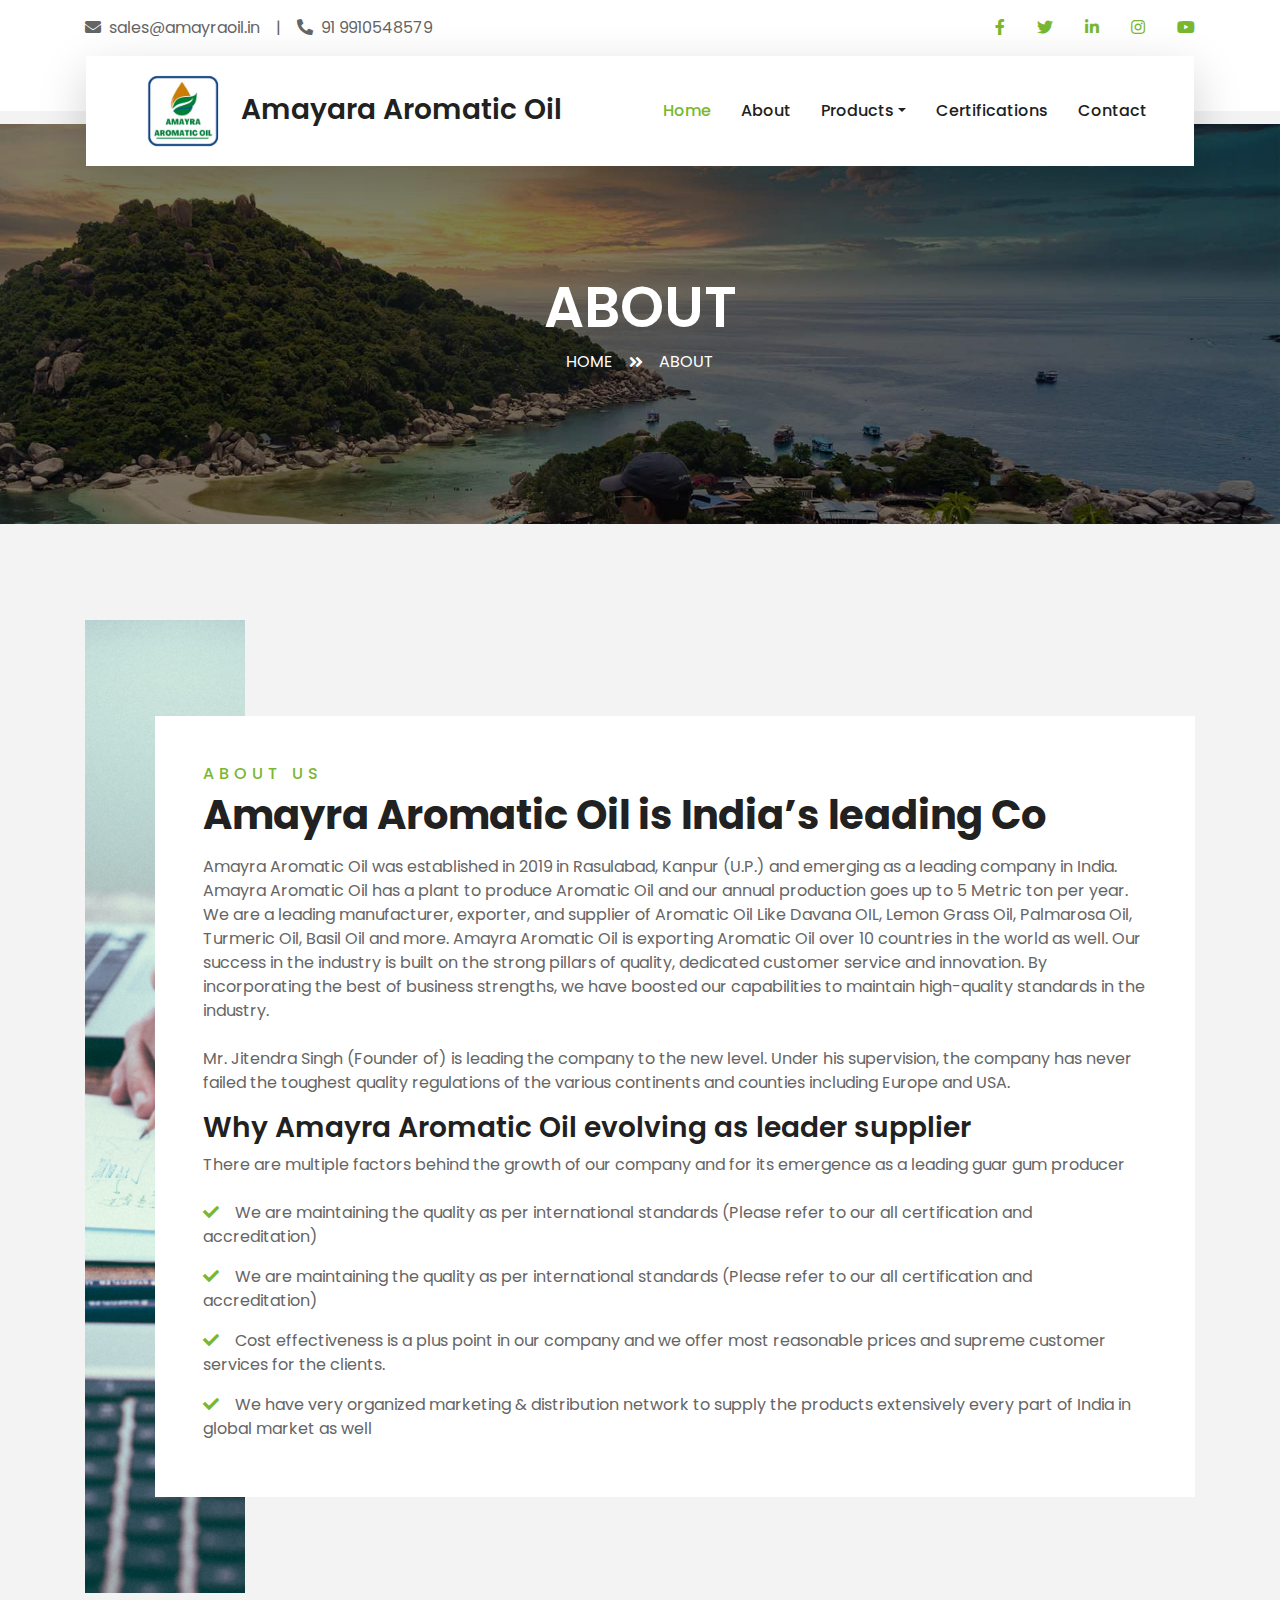
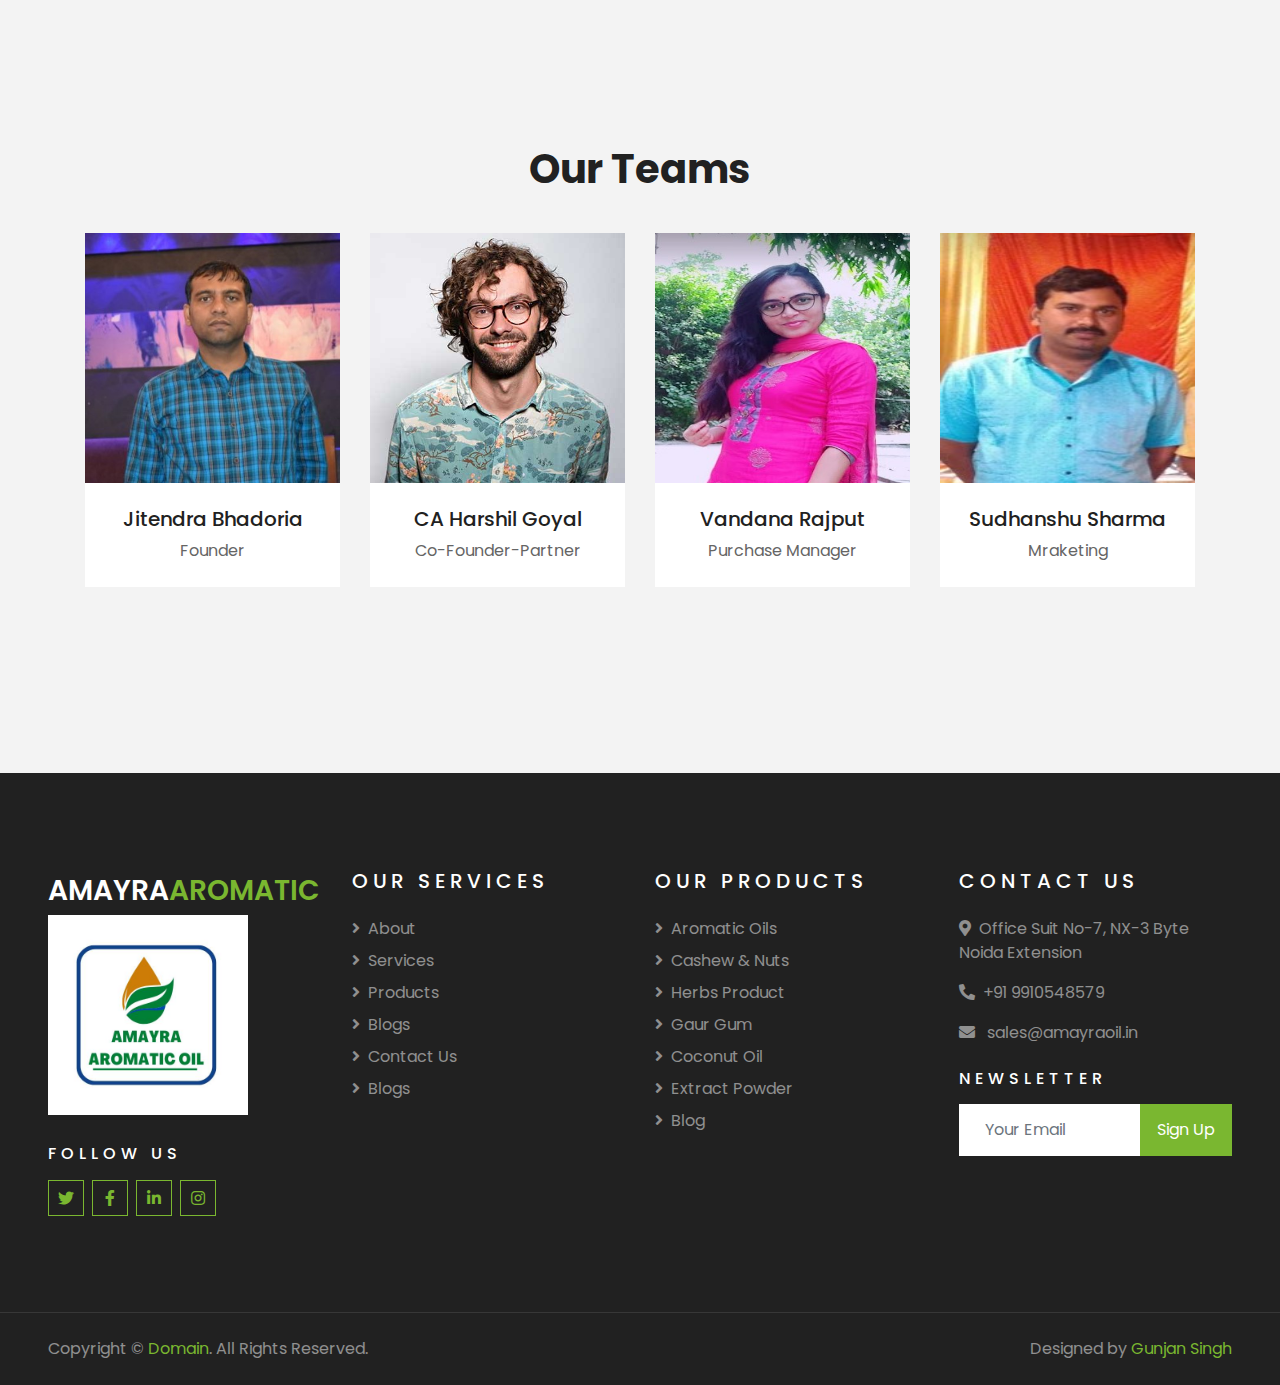
==== about.html @ da30ff49 "changes done" ====
<!DOCTYPE html>
<html lang="en">

<head>
    <meta charset="utf-8">
    <title>Welcome To Amayra Aromatics</title>
    <meta content="width=device-width, initial-scale=1.0" name="viewport">
    <meta content="Free HTML Templates" name="keywords">
    <meta content="Free HTML Templates" name="description">

    <!-- Favicon -->
    <link href="img/favicon.ico" rel="icon">

    <!-- Google Web Fonts -->
    <link rel="preconnect" href="https://fonts.gstatic.com">
    <link href="https://fonts.googleapis.com/css2?family=Poppins:wght@400;500;600;700&display=swap" rel="stylesheet"> 

    <!-- Font Awesome -->
    <link href="https://cdnjs.cloudflare.com/ajax/libs/font-awesome/5.10.0/css/all.min.css" rel="stylesheet">

    <!-- Libraries Stylesheet -->
    <link href="lib/owlcarousel/assets/owl.carousel.min.css" rel="stylesheet">
    <link href="lib/tempusdominus/css/tempusdominus-bootstrap-4.min.css" rel="stylesheet" />

    <!-- Customized Bootstrap Stylesheet -->
    <link href="css/style.css" rel="stylesheet">
</head>

<body>
    <!-- Topbar Start -->
    <div class="container-fluid bg-light pt-3 d-none d-lg-block">
        <div class="container">
            <div class="row">
                <div class="col-lg-6 text-center text-lg-left mb-2 mb-lg-0">
                    <div class="d-inline-flex align-items-center">
                        <p><i class="fa fa-envelope mr-2"></i>sales@amayraoil.in</p>
                        <p class="text-body px-3">|</p>
                        <p><i class="fa fa-phone-alt mr-2"></i>91 9910548579</p>
                    </div>
                </div>
                <div class="col-lg-6 text-center text-lg-right">
                    <div class="d-inline-flex align-items-center">
                        <a class="text-primary px-3" href="">
                            <i class="fab fa-facebook-f"></i>
                        </a>
                        <a class="text-primary px-3" href="">
                            <i class="fab fa-twitter"></i>
                        </a>
                        <a class="text-primary px-3" href="">
                            <i class="fab fa-linkedin-in"></i>
                        </a>
                        <a class="text-primary px-3" href="">
                            <i class="fab fa-instagram"></i>
                        </a>
                        <a class="text-primary pl-3" href="">
                            <i class="fab fa-youtube"></i>
                        </a>
                    </div>
                </div>
            </div>
        </div>
    </div>
    <!-- Topbar End -->


    <!-- Navbar Start -->
    <div class="container-fluid position-relative nav-bar p-0">
        <div class="container-lg position-relative p-0 px-lg-3" style="z-index: 9;">
            <nav class="navbar navbar-expand-lg bg-light navbar-light shadow-lg py-3 py-lg-0 pl-3 pl-lg-5">
                
                <a href="" class="navbar-brand">
                    <h3 class="m-0 text-primary"><span class="text-dark"><img src="img/logo.jpeg" alt="" width="100px" height="100px"> Amayara Aromatic Oil</h3>
                </a>
                <button type="button" class="navbar-toggler" data-toggle="collapse" data-target="#navbarCollapse">
                    <span class="navbar-toggler-icon"></span>
                </button>
                <div class="collapse navbar-collapse justify-content-between px-3" id="navbarCollapse">
                    <div class="navbar-nav ml-auto py-0">
                        <a href="index.html" class="nav-item nav-link active">Home</a>
                        <a href="about.html" class="nav-item nav-link">About</a>
                        
                             <div class="nav-item dropdown">
                            <a href="#" class="nav-link dropdown-toggle" data-toggle="dropdown">Products</a>
                            <div class="dropdown-menu border-0 rounded-0 m-0">
                                <a href="aromatic.html" class="dropdown-item">Aromatic Oils</a>
                                <a href="cashew.html" class="dropdown-item">Cashew </a>
                                <a href="#" class="dropdown-item">Extract Powder</a>
                               
                               
                            </div>
                        </div>
                        <a href="certification.html" class="nav-item nav-link">Certifications</a>
                        <a href="contact.html" class="nav-item nav-link">Contact</a>
                    </div>
                </div>
            </nav>
        </div>
    </div>
    <!-- Navbar End -->

    <!-- Header Start -->
    <div class="container-fluid page-header">
        <div class="container">
            <div class="d-flex flex-column align-items-center justify-content-center" style="min-height: 400px">
                <h3 class="display-4 text-white text-uppercase">About</h3>
                <div class="d-inline-flex text-white">
                    <p class="m-0 text-uppercase"><a class="text-white" href="">Home</a></p>
                    <i class="fa fa-angle-double-right pt-1 px-3"></i>
                    <p class="m-0 text-uppercase">About</p>
                </div>
            </div>
        </div>
    </div>
    <!-- Header End -->

    <!-- About Start -->
    <div class="container-fluid py-5">
        <div class="container pt-5">
            <div class="row">
                <div class="col-lg-2" style="min-height: 500px;">
                    <div class="position-relative h-100">
                        <img class="position-absolute w-100 h-100" src="img/about.jpg" style="object-fit: cover;">
                    </div>
                </div>
                <div class="col-lg-10 pt-5 pb-lg-5">
                    <div class="about-text bg-white p-4 p-lg-5 my-lg-5">
                        <h6 class="text-primary text-uppercase" style="letter-spacing: 5px;">About Us</h6>
                        <h1 class="mb-3">Amayra Aromatic Oil is India’s leading Co</h1>
                        <p>Amayra Aromatic Oil was established in 2019 in Rasulabad, Kanpur (U.P.) and emerging as a leading 
                            company in India. Amayra Aromatic Oil has a plant to produce Aromatic Oil and our annual 
                            production goes up to 5 Metric ton per year. We are a leading manufacturer, exporter, and supplier of 
                            Aromatic Oil Like Davana OIL, Lemon Grass Oil, Palmarosa Oil, Turmeric Oil, Basil Oil and more. 
                            Amayra Aromatic Oil is exporting Aromatic Oil over 10 countries in the world as well. Our success in 
                            the industry is built on the strong pillars of quality, dedicated customer service and innovation. By 
                            incorporating the best of business strengths, we have boosted our capabilities to maintain high-quality 
                            standards in the industry.<br><br>
                            Mr. Jitendra Singh (Founder of) is leading the company to the new level. Under his supervision, the 
                            company has never failed the toughest quality regulations of the various continents and counties 
                            including Europe and USA.</p>
                        
                           <h3> Why Amayra Aromatic Oil evolving as leader supplier</h3>
                          <p> There are multiple factors behind the growth of our company and for its emergence as a leading guar gum producer </p>
                           <ul class="list-inline text-black m-0">
                            <li class="py-2"><i class="fa fa-check text-primary mr-3"></i>We are maintaining the quality as per international standards (Please refer to our all 
                                certification and accreditation)</li>
                            <li class="py-2"><i class="fa fa-check text-primary mr-3"></i>We are maintaining the quality as per international standards (Please refer to our all 
                                certification and accreditation)</li>
                            <li class="py-2"><i class="fa fa-check text-primary mr-3"></i>Cost effectiveness is a plus point in our company and we offer most reasonable prices 
                                and supreme customer services for the clients. </li>
                                <li class="py-2"><i class="fa fa-check text-primary mr-3"></i>We have very organized marketing & distribution network to supply the products 
                                    extensively every part of India in global market as well
                                     </li>
                        </ul>
                    </div>
                </div>
            </div>
        </div>
    </div>
    <!-- About End -->
    <!-- Team Start -->
    <div class="container-fluid py-5">
        <div class="container pt-5 pb-3">
            <div class="text-center mb-3 pb-3">
                <h6 class="text-primary text-uppercase" style="letter-spacing: 5px;"></h6>
                <h1>Our Teams</h1>
            </div>
            <div class="row">
                <div class="col-lg-3 col-md-4 col-sm-6 pb-2">
                    <div class="team-item bg-white mb-4">
                        <div class="team-img position-relative overflow-hidden">
                            <img class="img-emp w-100" src="img/jitu.jpg" alt="">
                            <div class="team-social">
                                <a class="btn btn-outline-primary btn-square" href=""><i class="fab fa-twitter"></i></a>
                                <a class="btn btn-outline-primary btn-square" href=""><i class="fab fa-facebook-f"></i></a>
                                <a class="btn btn-outline-primary btn-square" href=""><i class="fab fa-instagram"></i></a>
                                <a class="btn btn-outline-primary btn-square" href=""><i class="fab fa-linkedin-in"></i></a>
                            </div>
                        </div>
                        <div class="text-center py-4">
                            <h5 class="text-truncate">Jitendra Bhadoria</h5>
                            <p class="m-0">Founder</p>
                        </div>
                    </div>
                </div>
                <div class="col-lg-3 col-md-4 col-sm-6 pb-2">
                    <div class="team-item bg-white mb-4">
                        <div class="team-img position-relative overflow-hidden">
                            <img class="img-emp w-100" src="img/team-2.jpg" alt="">
                            <div class="team-social">
                                <a class="btn btn-outline-primary btn-square" href=""><i class="fab fa-twitter"></i></a>
                                <a class="btn btn-outline-primary btn-square" href=""><i class="fab fa-facebook-f"></i></a>
                                <a class="btn btn-outline-primary btn-square" href=""><i class="fab fa-instagram"></i></a>
                                <a class="btn btn-outline-primary btn-square" href=""><i class="fab fa-linkedin-in"></i></a>
                            </div>
                        </div>
                        <div class="text-center py-4">
                            <h5 class="text-truncate">CA Harshil Goyal</h5>
                            <p class="m-0">Co-Founder-Partner</p>
                        </div>
                    </div>
                </div>
                <div class="col-lg-3 col-md-4 col-sm-6 pb-2">
                    <div class="team-item bg-white mb-4">
                        <div class="team-img position-relative overflow-hidden">
                            <img class="img-emp w-100" src="img/vandana.jpg" alt="">
                            <div class="team-social">
                                <a class="btn btn-outline-primary btn-square" href=""><i class="fab fa-twitter"></i></a>
                                <a class="btn btn-outline-primary btn-square" href=""><i class="fab fa-facebook-f"></i></a>
                                <a class="btn btn-outline-primary btn-square" href=""><i class="fab fa-instagram"></i></a>
                                <a class="btn btn-outline-primary btn-square" href=""><i class="fab fa-linkedin-in"></i></a>
                            </div>
                        </div>
                        <div class="text-center py-4">
                            <h5 class="text-truncate">Vandana Rajput</h5>
                            <p class="m-0">Purchase Manager</p>
                        </div>
                    </div>
                </div>
                <div class="col-lg-3 col-md-4 col-sm-6 pb-2">
                    <div class="team-item bg-white mb-4">
                        <div class="team-img position-relative overflow-hidden">
                            <img class="img-emp w-100" src="img/shudhshu.jpg" alt="">
                            <div class="team-social">
                                <a class="btn btn-outline-primary btn-square" href=""><i class="fab fa-twitter"></i></a>
                                <a class="btn btn-outline-primary btn-square" href=""><i class="fab fa-facebook-f"></i></a>
                                <a class="btn btn-outline-primary btn-square" href=""><i class="fab fa-instagram"></i></a>
                                <a class="btn btn-outline-primary btn-square" href=""><i class="fab fa-linkedin-in"></i></a>
                            </div>
                        </div>
                        <div class="text-center py-4">
                            <h5 class="text-truncate">Sudhanshu Sharma</h5>
                            <p class="m-0">Mraketing</p>
                        </div>
                    </div>
                </div>
            </div>
        </div>
    </div>
    <!-- Team End -->



    <!-- Footer Start -->
    <div class="container-fluid bg-dark text-white-50 py-5 px-sm-3 px-lg-5" style="margin-top: 90px;">
        <div class="row pt-5">
            <div class="col-lg-3 col-md-6 mb-5">
                <a href="" class="navbar-brand">
                    <h3 class="text-primary"><span class="text-white">AMAYRA</span>AROMATIC</h3>
                    <span class="text-dark"><img src="img/logo.jpeg" alt="" width="200px" height="200px">
                </a>
                
                <h6 class="text-white text-uppercase mt-4 mb-3" style="letter-spacing: 5px;">Follow Us</h6>
                <div class="d-flex justify-content-start">
                    <a class="btn btn-outline-primary btn-square mr-2" href="#"><i class="fab fa-twitter"></i></a>
                    <a class="btn btn-outline-primary btn-square mr-2" href="#"><i class="fab fa-facebook-f"></i></a>
                    <a class="btn btn-outline-primary btn-square mr-2" href="#"><i class="fab fa-linkedin-in"></i></a>
                    <a class="btn btn-outline-primary btn-square" href="#"><i class="fab fa-instagram"></i></a>
                </div>
            </div>
            <div class="col-lg-3 col-md-6 mb-5">
                <h5 class="text-white text-uppercase mb-4" style="letter-spacing: 5px;">Our Services</h5>
                <div class="d-flex flex-column justify-content-start">
                    <a class="text-white-50 mb-2" href="#"><i class="fa fa-angle-right mr-2"></i>About</a>
                    <a class="text-white-50 mb-2" href="#"><i class="fa fa-angle-right mr-2"></i>Services</a>
                    <a class="text-white-50 mb-2" href="#"><i class="fa fa-angle-right mr-2"></i>Products</a>
                    <a class="text-white-50 mb-2" href="#"><i class="fa fa-angle-right mr-2"></i>Blogs</a>
                    <a class="text-white-50 mb-2" href="#"><i class="fa fa-angle-right mr-2"></i>Contact Us</a>
                    <a class="text-white-50" href="#"><i class="fa fa-angle-right mr-2"></i>Blogs</a>
                </div>
            </div>
            <div class="col-lg-3 col-md-6 mb-5">
                <h5 class="text-white text-uppercase mb-4" style="letter-spacing: 5px;">Our Products</h5>
                <div class="d-flex flex-column justify-content-start">
                    <a class="text-white-50 mb-2" href="#"><i class="fa fa-angle-right mr-2"></i>Aromatic Oils</a>
                    <a class="text-white-50 mb-2" href="#"><i class="fa fa-angle-right mr-2"></i>Cashew & Nuts</a>
                    <a class="text-white-50 mb-2" href="#"><i class="fa fa-angle-right mr-2"></i>Herbs Product</a>
                    <a class="text-white-50 mb-2" href="#"><i class="fa fa-angle-right mr-2"></i>Gaur Gum</a>
                    <a class="text-white-50 mb-2" href="#"><i class="fa fa-angle-right mr-2"></i>Coconut Oil</a>
                    <a class="text-white-50 mb-2" href="#"><i class="fa fa-angle-right mr-2"></i>Extract Powder</a>
                    <a class="text-white-50" href="#"><i class="fa fa-angle-right mr-2"></i>Blog</a>
                </div>
            </div>
            <div class="col-lg-3 col-md-6 mb-5">
                <h5 class="text-white text-uppercase mb-4" style="letter-spacing: 5px;">Contact Us</h5>
                <p><i class="fa fa-map-marker-alt mr-2"></i>Office Suit No-7, NX-3 Byte Noida Extension</p>
                <p><i class="fa fa-phone-alt mr-2"></i>+91 9910548579</p>
                <p><i class="fa fa-envelope mr-2"></i> sales@amayraoil.in</p>
                <h6 class="text-white text-uppercase mt-4 mb-3" style="letter-spacing: 5px;">Newsletter</h6>
                <div class="w-100">
                    <div class="input-group">
                        <input type="text" class="form-control border-light" style="padding: 25px;" placeholder="Your Email">
                        <div class="input-group-append">
                            <button class="btn btn-primary px-3">Sign Up</button>
                        </div>
                    </div>
                </div>
            </div>
        </div>
    </div>
    <div class="container-fluid bg-dark text-white border-top py-4 px-sm-3 px-md-5" style="border-color: rgba(256, 256, 256, .1) !important;">
        <div class="row">
            <div class="col-lg-6 text-center text-md-left mb-3 mb-md-0">
                <p class="m-0 text-white-50">Copyright &copy; <a href="#">Domain</a>. All Rights Reserved.</a>
                </p>
            </div>
            <div class="col-lg-6 text-center text-md-right">
                <p class="m-0 text-white-50">Designed by <a href="#">Gunjan Singh</a>
                </p>
            </div>
        </div>
    </div>
    <!-- Footer End -->


    <!-- Back to Top -->
    <a href="#" class="btn btn-lg btn-primary btn-lg-square back-to-top"><i class="fa fa-angle-double-up"></i></a>


    <!-- JavaScript Libraries -->
    <script src="https://code.jquery.com/jquery-3.4.1.min.js"></script>
    <script src="https://stackpath.bootstrapcdn.com/bootstrap/4.4.1/js/bootstrap.bundle.min.js"></script>
    <script src="lib/easing/easing.min.js"></script>
    <script src="lib/owlcarousel/owl.carousel.min.js"></script>
    <script src="lib/tempusdominus/js/moment.min.js"></script>
    <script src="lib/tempusdominus/js/moment-timezone.min.js"></script>
    <script src="lib/tempusdominus/js/tempusdominus-bootstrap-4.min.js"></script>

    <!-- Contact Javascript File -->
    <script src="mail/jqBootstrapValidation.min.js"></script>
    <script src="mail/contact.js"></script>

    <!-- Template Javascript -->
    <script src="js/main.js"></script>
</body>

</html>
---- css/style.css ----
/******* Bootstrap Theming ********/
/*!
 * Bootstrap v4.5.3 (https://getbootstrap.com/)
 * Copyright 2011-2020 The Bootstrap Authors
 * Copyright 2011-2020 Twitter, Inc.
 * Licensed under MIT (https://github.com/twbs/bootstrap/blob/main/LICENSE)
 */
:root {
  --blue: #007bff;
  --indigo: #6610f2;
  --purple: #6f42c1;
  --pink: #e83e8c;
  --red: #dc3545;
  --orange: #fd7e14;
  --yellow: #ffc107;
  --green: #28a745;
  --teal: #20c997;
  --cyan: #17a2b8;
  --white: #fff;
  --gray: #6c757d;
  --gray-dark: #343a40;
  --primary: #7AB730;
  --secondary: #f4faec;
  --success: #28a745;
  --info: #17a2b8;
  --warning: #ffc107;
  --danger: #dc3545;
  --light: #FFFFFF;
  --dark: #212121;
  --breakpoint-xs: 0;
  --breakpoint-sm: 576px;
  --breakpoint-md: 768px;
  --breakpoint-lg: 992px;
  --breakpoint-xl: 1200px;
  --font-family-sans-serif: "Poppins", sans-serif;
  --font-family-monospace: SFMono-Regular, Menlo, Monaco, Consolas, "Liberation Mono", "Courier New", monospace;
}

*,
*::before,
*::after {
  box-sizing: border-box;
}

html {
  font-family: sans-serif;
  line-height: 1.15;
  -webkit-text-size-adjust: 100%;
  -webkit-tap-highlight-color: rgba(0, 0, 0, 0);
}

article, aside, figcaption, figure, footer, header, hgroup, main, nav, section {
  display: block;
}

body {
  margin: 0;
  font-family: "Poppins", sans-serif;
  font-size: 1rem;
  font-weight: 400;
  line-height: 1.5;
  color: #656565;
  text-align: left;
  background-color: #F3F3F3;
}

[tabindex="-1"]:focus:not(:focus-visible) {
  outline: 0 !important;
}

hr {
  box-sizing: content-box;
  height: 0;
  overflow: visible;
}

h1, h2, h3, h4, h5, h6 {
  margin-top: 0;
  margin-bottom: 0.5rem;
}

p {
  margin-top: 0;
  margin-bottom: 1rem;
}

abbr[title],
abbr[data-original-title] {
  text-decoration: underline;
  text-decoration: underline dotted;
  cursor: help;
  border-bottom: 0;
  text-decoration-skip-ink: none;
}

address {
  margin-bottom: 1rem;
  font-style: normal;
  line-height: inherit;
}

ol,
ul,
dl {
  margin-top: 0;
  margin-bottom: 1rem;
}

ol ol,
ul ul,
ol ul,
ul ol {
  margin-bottom: 0;
}

dt {
  font-weight: 700;
}

dd {
  margin-bottom: .5rem;
  margin-left: 0;
}

blockquote {
  margin: 0 0 1rem;
}

b,
strong {
  font-weight: bolder;
}

small {
  font-size: 80%;
}

sub,
sup {
  position: relative;
  font-size: 75%;
  line-height: 0;
  vertical-align: baseline;
}

sub {
  bottom: -.25em;
}

sup {
  top: -.5em;
}

a {
  color: #7AB730;
  text-decoration: none;
  background-color: transparent;
}

a:hover {
  color: #527a20;
  text-decoration: underline;
}

a:not([href]):not([class]) {
  color: inherit;
  text-decoration: none;
}

a:not([href]):not([class]):hover {
  color: inherit;
  text-decoration: none;
}

pre,
code,
kbd,
samp {
  font-family: SFMono-Regular, Menlo, Monaco, Consolas, "Liberation Mono", "Courier New", monospace;
  font-size: 1em;
}

pre {
  margin-top: 0;
  margin-bottom: 1rem;
  overflow: auto;
  -ms-overflow-style: scrollbar;
}

figure {
  margin: 0 0 1rem;
}

img {
  vertical-align: middle;
  border-style: none;
}

svg {
  overflow: hidden;
  vertical-align: middle;
}

table {
  border-collapse: collapse;
}

caption {
  padding-top: 0.75rem;
  padding-bottom: 0.75rem;
  color: #6c757d;
  text-align: left;
  caption-side: bottom;
}

th {
  text-align: inherit;
  text-align: -webkit-match-parent;
}

label {
  display: inline-block;
  margin-bottom: 0.5rem;
}

button {
  border-radius: 0;
}

button:focus {
  outline: 1px dotted;
  outline: 5px auto -webkit-focus-ring-color;
}

input,
button,
select,
optgroup,
textarea {
  margin: 0;
  font-family: inherit;
  font-size: inherit;
  line-height: inherit;
}

button,
input {
  overflow: visible;
}

button,
select {
  text-transform: none;
}

[role="button"] {
  cursor: pointer;
}

select {
  word-wrap: normal;
}

button,
[type="button"],
[type="reset"],
[type="submit"] {
  -webkit-appearance: button;
}

button:not(:disabled),
[type="button"]:not(:disabled),
[type="reset"]:not(:disabled),
[type="submit"]:not(:disabled) {
  cursor: pointer;
}

button::-moz-focus-inner,
[type="button"]::-moz-focus-inner,
[type="reset"]::-moz-focus-inner,
[type="submit"]::-moz-focus-inner {
  padding: 0;
  border-style: none;
}

input[type="radio"],
input[type="checkbox"] {
  box-sizing: border-box;
  padding: 0;
}

textarea {
  overflow: auto;
  resize: vertical;
}

fieldset {
  min-width: 0;
  padding: 0;
  margin: 0;
  border: 0;
}

legend {
  display: block;
  width: 100%;
  max-width: 100%;
  padding: 0;
  margin-bottom: .5rem;
  font-size: 1.5rem;
  line-height: inherit;
  color: inherit;
  white-space: normal;
}

@media (max-width: 1200px) {
  legend {
    font-size: calc(1.275rem + 0.3vw) ;
  }
}

progress {
  vertical-align: baseline;
}

[type="number"]::-webkit-inner-spin-button,
[type="number"]::-webkit-outer-spin-button {
  height: auto;
}

[type="search"] {
  outline-offset: -2px;
  -webkit-appearance: none;
}

[type="search"]::-webkit-search-decoration {
  -webkit-appearance: none;
}

::-webkit-file-upload-button {
  font: inherit;
  -webkit-appearance: button;
}

output {
  display: inline-block;
}

summary {
  display: list-item;
  cursor: pointer;
}

template {
  display: none;
}

[hidden] {
  display: none !important;
}

h1, h2, h3, h4, h5, h6,
.h1, .h2, .h3, .h4, .h5, .h6 {
  margin-bottom: 0.5rem;
  font-weight: 500;
  line-height: 1.2;
  color: #212121;
}

h1, .h1 {
  font-size: 2.5rem;
}

@media (max-width: 1200px) {
  h1, .h1 {
    font-size: calc(1.375rem + 1.5vw) ;
  }
}

h2, .h2 {
  font-size: 2rem;
}

@media (max-width: 1200px) {
  h2, .h2 {
    font-size: calc(1.325rem + 0.9vw) ;
  }
}

h3, .h3 {
  font-size: 1.75rem;
}

@media (max-width: 1200px) {
  h3, .h3 {
    font-size: calc(1.3rem + 0.6vw) ;
  }
}

h4, .h4 {
  font-size: 1.5rem;
}

@media (max-width: 1200px) {
  h4, .h4 {
    font-size: calc(1.275rem + 0.3vw) ;
  }
}

h5, .h5 {
  font-size: 1.25rem;
}

h6, .h6 {
  font-size: 1rem;
}

.lead {
  font-size: 1.25rem;
  font-weight: 300;
}

.display-1 {
  font-size: 6rem;
  font-weight: 300;
  line-height: 1.2;
}

@media (max-width: 1200px) {
  .display-1 {
    font-size: calc(1.725rem + 5.7vw) ;
  }
}

.display-2 {
  font-size: 5.5rem;
  font-weight: 300;
  line-height: 1.2;
}

@media (max-width: 1200px) {
  .display-2 {
    font-size: calc(1.675rem + 5.1vw) ;
  }
}

.display-3 {
  font-size: 4.5rem;
  font-weight: 300;
  line-height: 1.2;
}

@media (max-width: 1200px) {
  .display-3 {
    font-size: calc(1.575rem + 3.9vw) ;
  }
}

.display-4 {
  font-size: 3.5rem;
  font-weight: 300;
  line-height: 1.2;
}

@media (max-width: 1200px) {
  .display-4 {
    font-size: calc(1.475rem + 2.7vw) ;
  }
}

hr {
  margin-top: 1rem;
  margin-bottom: 1rem;
  border: 0;
  border-top: 1px solid rgba(0, 0, 0, 0.1);
}

small,
.small {
  font-size: 80%;
  font-weight: 400;
}

mark,
.mark {
  padding: 0.2em;
  background-color: #fcf8e3;
}

.list-unstyled {
  padding-left: 0;
  list-style: none;
}

.list-inline {
  padding-left: 0;
  list-style: none;
}

.list-inline-item {
  display: inline-block;
}

.list-inline-item:not(:last-child) {
  margin-right: 0.5rem;
}

.initialism {
  font-size: 90%;
  text-transform: uppercase;
}

.blockquote {
  margin-bottom: 1rem;
  font-size: 1.25rem;
}

.blockquote-footer {
  display: block;
  font-size: 80%;
  color: #6c757d;
}

.blockquote-footer::before {
  content: "\2014\00A0";
}

.img-fluid {
  max-width: 100%;
  height: auto;
}

.img-emp{
  max-width: 100%;
  height: 250px;
}

.img-thumbnail {
  padding: 0.25rem;
  background-color: #F3F3F3;
  border: 1px solid #dee2e6;
  max-width: 100%;
  height: auto;
}

.figure {
  display: inline-block;
}

.figure-img {
  margin-bottom: 0.5rem;
  line-height: 1;
}

.figure-caption {
  font-size: 90%;
  color: #6c757d;
}

code {
  font-size: 87.5%;
  color: #e83e8c;
  word-wrap: break-word;
}

a > code {
  color: inherit;
}

kbd {
  padding: 0.2rem 0.4rem;
  font-size: 87.5%;
  color: #fff;
  background-color: #212529;
}

kbd kbd {
  padding: 0;
  font-size: 100%;
  font-weight: 700;
}

pre {
  display: block;
  font-size: 87.5%;
  color: #212529;
}

pre code {
  font-size: inherit;
  color: inherit;
  word-break: normal;
}

.pre-scrollable {
  max-height: 340px;
  overflow-y: scroll;
}

.container,
.container-fluid,
.container-sm,
.container-md,
.container-lg,
.container-xl {
  width: 100%;
  padding-right: 15px;
  padding-left: 15px;
  margin-right: auto;
  margin-left: auto;
}

@media (min-width: 576px) {
  .container, .container-sm {
    max-width: 540px;
  }
}

@media (min-width: 768px) {
  .container, .container-sm, .container-md {
    max-width: 720px;
  }
}

@media (min-width: 992px) {
  .container, .container-sm, .container-md, .container-lg {
    max-width: 960px;
  }
}

@media (min-width: 1200px) {
  .container, .container-sm, .container-md, .container-lg, .container-xl {
    max-width: 1140px;
  }
}

.row {
  display: flex;
  flex-wrap: wrap;
  margin-right: -15px;
  margin-left: -15px;
}

.no-gutters {
  margin-right: 0;
  margin-left: 0;
}

.no-gutters > .col,
.no-gutters > [class*="col-"] {
  padding-right: 0;
  padding-left: 0;
}

.col-1, .col-2, .col-3, .col-4, .col-5, .col-6, .col-7, .col-8, .col-9, .col-10, .col-11, .col-12, .col,
.col-auto, .col-sm-1, .col-sm-2, .col-sm-3, .col-sm-4, .col-sm-5, .col-sm-6, .col-sm-7, .col-sm-8, .col-sm-9, .col-sm-10, .col-sm-11, .col-sm-12, .col-sm,
.col-sm-auto, .col-md-1, .col-md-2, .col-md-3, .col-md-4, .col-md-5, .col-md-6, .col-md-7, .col-md-8, .col-md-9, .col-md-10, .col-md-11, .col-md-12, .col-md,
.col-md-auto, .col-lg-1, .col-lg-2, .col-lg-3, .col-lg-4, .col-lg-5, .col-lg-6, .col-lg-7, .col-lg-8, .col-lg-9, .col-lg-10, .col-lg-11, .col-lg-12, .col-lg,
.col-lg-auto, .col-xl-1, .col-xl-2, .col-xl-3, .col-xl-4, .col-xl-5, .col-xl-6, .col-xl-7, .col-xl-8, .col-xl-9, .col-xl-10, .col-xl-11, .col-xl-12, .col-xl,
.col-xl-auto {
  position: relative;
  width: 100%;
  padding-right: 15px;
  padding-left: 15px;
}

.col {
  flex-basis: 0;
  flex-grow: 1;
  max-width: 100%;
}

.row-cols-1 > * {
  flex: 0 0 100%;
  max-width: 100%;
}

.row-cols-2 > * {
  flex: 0 0 50%;
  max-width: 50%;
}

.row-cols-3 > * {
  flex: 0 0 33.33333%;
  max-width: 33.33333%;
}

.row-cols-4 > * {
  flex: 0 0 25%;
  max-width: 25%;
}

.row-cols-5 > * {
  flex: 0 0 20%;
  max-width: 20%;
}

.row-cols-6 > * {
  flex: 0 0 16.66667%;
  max-width: 16.66667%;
}

.col-auto {
  flex: 0 0 auto;
  width: auto;
  max-width: 100%;
}

.col-1 {
  flex: 0 0 8.33333%;
  max-width: 8.33333%;
}

.col-2 {
  flex: 0 0 16.66667%;
  max-width: 16.66667%;
}

.col-3 {
  flex: 0 0 25%;
  max-width: 25%;
}

.col-4 {
  flex: 0 0 33.33333%;
  max-width: 33.33333%;
}

.col-5 {
  flex: 0 0 41.66667%;
  max-width: 41.66667%;
}

.col-6 {
  flex: 0 0 50%;
  max-width: 50%;
}

.col-7 {
  flex: 0 0 58.33333%;
  max-width: 58.33333%;
}

.col-8 {
  flex: 0 0 66.66667%;
  max-width: 66.66667%;
}

.col-9 {
  flex: 0 0 75%;
  max-width: 75%;
}

.col-10 {
  flex: 0 0 83.33333%;
  max-width: 83.33333%;
}

.col-11 {
  flex: 0 0 91.66667%;
  max-width: 91.66667%;
}

.col-12 {
  flex: 0 0 100%;
  max-width: 100%;
}

.order-first {
  order: -1;
}

.order-last {
  order: 13;
}

.order-0 {
  order: 0;
}

.order-1 {
  order: 1;
}

.order-2 {
  order: 2;
}

.order-3 {
  order: 3;
}

.order-4 {
  order: 4;
}

.order-5 {
  order: 5;
}

.order-6 {
  order: 6;
}

.order-7 {
  order: 7;
}

.order-8 {
  order: 8;
}

.order-9 {
  order: 9;
}

.order-10 {
  order: 10;
}

.order-11 {
  order: 11;
}

.order-12 {
  order: 12;
}

.offset-1 {
  margin-left: 8.33333%;
}

.offset-2 {
  margin-left: 16.66667%;
}

.offset-3 {
  margin-left: 25%;
}

.offset-4 {
  margin-left: 33.33333%;
}

.offset-5 {
  margin-left: 41.66667%;
}

.offset-6 {
  margin-left: 50%;
}

.offset-7 {
  margin-left: 58.33333%;
}

.offset-8 {
  margin-left: 66.66667%;
}

.offset-9 {
  margin-left: 75%;
}

.offset-10 {
  margin-left: 83.33333%;
}

.offset-11 {
  margin-left: 91.66667%;
}

@media (min-width: 576px) {
  .col-sm {
    flex-basis: 0;
    flex-grow: 1;
    max-width: 100%;
  }
  .row-cols-sm-1 > * {
    flex: 0 0 100%;
    max-width: 100%;
  }
  .row-cols-sm-2 > * {
    flex: 0 0 50%;
    max-width: 50%;
  }
  .row-cols-sm-3 > * {
    flex: 0 0 33.33333%;
    max-width: 33.33333%;
  }
  .row-cols-sm-4 > * {
    flex: 0 0 25%;
    max-width: 25%;
  }
  .row-cols-sm-5 > * {
    flex: 0 0 20%;
    max-width: 20%;
  }
  .row-cols-sm-6 > * {
    flex: 0 0 16.66667%;
    max-width: 16.66667%;
  }
  .col-sm-auto {
    flex: 0 0 auto;
    width: auto;
    max-width: 100%;
  }
  .col-sm-1 {
    flex: 0 0 8.33333%;
    max-width: 8.33333%;
  }
  .col-sm-2 {
    flex: 0 0 16.66667%;
    max-width: 16.66667%;
  }
  .col-sm-3 {
    flex: 0 0 25%;
    max-width: 25%;
  }
  .col-sm-4 {
    flex: 0 0 33.33333%;
    max-width: 33.33333%;
  }
  .col-sm-5 {
    flex: 0 0 41.66667%;
    max-width: 41.66667%;
  }
  .col-sm-6 {
    flex: 0 0 50%;
    max-width: 50%;
  }
  .col-sm-7 {
    flex: 0 0 58.33333%;
    max-width: 58.33333%;
  }
  .col-sm-8 {
    flex: 0 0 66.66667%;
    max-width: 66.66667%;
  }
  .col-sm-9 {
    flex: 0 0 75%;
    max-width: 75%;
  }
  .col-sm-10 {
    flex: 0 0 83.33333%;
    max-width: 83.33333%;
  }
  .col-sm-11 {
    flex: 0 0 91.66667%;
    max-width: 91.66667%;
  }
  .col-sm-12 {
    flex: 0 0 100%;
    max-width: 100%;
  }
  .order-sm-first {
    order: -1;
  }
  .order-sm-last {
    order: 13;
  }
  .order-sm-0 {
    order: 0;
  }
  .order-sm-1 {
    order: 1;
  }
  .order-sm-2 {
    order: 2;
  }
  .order-sm-3 {
    order: 3;
  }
  .order-sm-4 {
    order: 4;
  }
  .order-sm-5 {
    order: 5;
  }
  .order-sm-6 {
    order: 6;
  }
  .order-sm-7 {
    order: 7;
  }
  .order-sm-8 {
    order: 8;
  }
  .order-sm-9 {
    order: 9;
  }
  .order-sm-10 {
    order: 10;
  }
  .order-sm-11 {
    order: 11;
  }
  .order-sm-12 {
    order: 12;
  }
  .offset-sm-0 {
    margin-left: 0;
  }
  .offset-sm-1 {
    margin-left: 8.33333%;
  }
  .offset-sm-2 {
    margin-left: 16.66667%;
  }
  .offset-sm-3 {
    margin-left: 25%;
  }
  .offset-sm-4 {
    margin-left: 33.33333%;
  }
  .offset-sm-5 {
    margin-left: 41.66667%;
  }
  .offset-sm-6 {
    margin-left: 50%;
  }
  .offset-sm-7 {
    margin-left: 58.33333%;
  }
  .offset-sm-8 {
    margin-left: 66.66667%;
  }
  .offset-sm-9 {
    margin-left: 75%;
  }
  .offset-sm-10 {
    margin-left: 83.33333%;
  }
  .offset-sm-11 {
    margin-left: 91.66667%;
  }
}

@media (min-width: 768px) {
  .col-md {
    flex-basis: 0;
    flex-grow: 1;
    max-width: 100%;
  }
  .row-cols-md-1 > * {
    flex: 0 0 100%;
    max-width: 100%;
  }
  .row-cols-md-2 > * {
    flex: 0 0 50%;
    max-width: 50%;
  }
  .row-cols-md-3 > * {
    flex: 0 0 33.33333%;
    max-width: 33.33333%;
  }
  .row-cols-md-4 > * {
    flex: 0 0 25%;
    max-width: 25%;
  }
  .row-cols-md-5 > * {
    flex: 0 0 20%;
    max-width: 20%;
  }
  .row-cols-md-6 > * {
    flex: 0 0 16.66667%;
    max-width: 16.66667%;
  }
  .col-md-auto {
    flex: 0 0 auto;
    width: auto;
    max-width: 100%;
  }
  .col-md-1 {
    flex: 0 0 8.33333%;
    max-width: 8.33333%;
  }
  .col-md-2 {
    flex: 0 0 16.66667%;
    max-width: 16.66667%;
  }
  .col-md-3 {
    flex: 0 0 25%;
    max-width: 25%;
  }
  .col-md-4 {
    flex: 0 0 33.33333%;
    max-width: 33.33333%;
  }
  .col-md-5 {
    flex: 0 0 41.66667%;
    max-width: 41.66667%;
  }
  .col-md-6 {
    flex: 0 0 50%;
    max-width: 50%;
  }
  .col-md-7 {
    flex: 0 0 58.33333%;
    max-width: 58.33333%;
  }
  .col-md-8 {
    flex: 0 0 66.66667%;
    max-width: 66.66667%;
  }
  .col-md-9 {
    flex: 0 0 75%;
    max-width: 75%;
  }
  .col-md-10 {
    flex: 0 0 83.33333%;
    max-width: 83.33333%;
  }
  .col-md-11 {
    flex: 0 0 91.66667%;
    max-width: 91.66667%;
  }
  .col-md-12 {
    flex: 0 0 100%;
    max-width: 100%;
  }
  .order-md-first {
    order: -1;
  }
  .order-md-last {
    order: 13;
  }
  .order-md-0 {
    order: 0;
  }
  .order-md-1 {
    order: 1;
  }
  .order-md-2 {
    order: 2;
  }
  .order-md-3 {
    order: 3;
  }
  .order-md-4 {
    order: 4;
  }
  .order-md-5 {
    order: 5;
  }
  .order-md-6 {
    order: 6;
  }
  .order-md-7 {
    order: 7;
  }
  .order-md-8 {
    order: 8;
  }
  .order-md-9 {
    order: 9;
  }
  .order-md-10 {
    order: 10;
  }
  .order-md-11 {
    order: 11;
  }
  .order-md-12 {
    order: 12;
  }
  .offset-md-0 {
    margin-left: 0;
  }
  .offset-md-1 {
    margin-left: 8.33333%;
  }
  .offset-md-2 {
    margin-left: 16.66667%;
  }
  .offset-md-3 {
    margin-left: 25%;
  }
  .offset-md-4 {
    margin-left: 33.33333%;
  }
  .offset-md-5 {
    margin-left: 41.66667%;
  }
  .offset-md-6 {
    margin-left: 50%;
  }
  .offset-md-7 {
    margin-left: 58.33333%;
  }
  .offset-md-8 {
    margin-left: 66.66667%;
  }
  .offset-md-9 {
    margin-left: 75%;
  }
  .offset-md-10 {
    margin-left: 83.33333%;
  }
  .offset-md-11 {
    margin-left: 91.66667%;
  }
}

@media (min-width: 992px) {
  .col-lg {
    flex-basis: 0;
    flex-grow: 1;
    max-width: 100%;
  }
  .row-cols-lg-1 > * {
    flex: 0 0 100%;
    max-width: 100%;
  }
  .row-cols-lg-2 > * {
    flex: 0 0 50%;
    max-width: 50%;
  }
  .row-cols-lg-3 > * {
    flex: 0 0 33.33333%;
    max-width: 33.33333%;
  }
  .row-cols-lg-4 > * {
    flex: 0 0 25%;
    max-width: 25%;
  }
  .row-cols-lg-5 > * {
    flex: 0 0 20%;
    max-width: 20%;
  }
  .row-cols-lg-6 > * {
    flex: 0 0 16.66667%;
    max-width: 16.66667%;
  }
  .col-lg-auto {
    flex: 0 0 auto;
    width: auto;
    max-width: 100%;
  }
  .col-lg-1 {
    flex: 0 0 8.33333%;
    max-width: 8.33333%;
  }
  .col-lg-2 {
    flex: 0 0 16.66667%;
    max-width: 16.66667%;
  }
  .col-lg-3 {
    flex: 0 0 25%;
    max-width: 25%;
  }
  .col-lg-4 {
    flex: 0 0 33.33333%;
    max-width: 33.33333%;
  }
  .col-lg-5 {
    flex: 0 0 41.66667%;
    max-width: 41.66667%;
  }
  .col-lg-6 {
    flex: 0 0 50%;
    max-width: 50%;
  }
  .col-lg-7 {
    flex: 0 0 58.33333%;
    max-width: 58.33333%;
  }
  .col-lg-8 {
    flex: 0 0 66.66667%;
    max-width: 66.66667%;
  }
  .col-lg-9 {
    flex: 0 0 75%;
    max-width: 75%;
  }
  .col-lg-10 {
    flex: 0 0 83.33333%;
    max-width: 83.33333%;
  }
  .col-lg-11 {
    flex: 0 0 91.66667%;
    max-width: 91.66667%;
  }
  .col-lg-12 {
    flex: 0 0 100%;
    max-width: 100%;
  }
  .order-lg-first {
    order: -1;
  }
  .order-lg-last {
    order: 13;
  }
  .order-lg-0 {
    order: 0;
  }
  .order-lg-1 {
    order: 1;
  }
  .order-lg-2 {
    order: 2;
  }
  .order-lg-3 {
    order: 3;
  }
  .order-lg-4 {
    order: 4;
  }
  .order-lg-5 {
    order: 5;
  }
  .order-lg-6 {
    order: 6;
  }
  .order-lg-7 {
    order: 7;
  }
  .order-lg-8 {
    order: 8;
  }
  .order-lg-9 {
    order: 9;
  }
  .order-lg-10 {
    order: 10;
  }
  .order-lg-11 {
    order: 11;
  }
  .order-lg-12 {
    order: 12;
  }
  .offset-lg-0 {
    margin-left: 0;
  }
  .offset-lg-1 {
    margin-left: 8.33333%;
  }
  .offset-lg-2 {
    margin-left: 16.66667%;
  }
  .offset-lg-3 {
    margin-left: 25%;
  }
  .offset-lg-4 {
    margin-left: 33.33333%;
  }
  .offset-lg-5 {
    margin-left: 41.66667%;
  }
  .offset-lg-6 {
    margin-left: 50%;
  }
  .offset-lg-7 {
    margin-left: 58.33333%;
  }
  .offset-lg-8 {
    margin-left: 66.66667%;
  }
  .offset-lg-9 {
    margin-left: 75%;
  }
  .offset-lg-10 {
    margin-left: 83.33333%;
  }
  .offset-lg-11 {
    margin-left: 91.66667%;
  }
}

@media (min-width: 1200px) {
  .col-xl {
    flex-basis: 0;
    flex-grow: 1;
    max-width: 100%;
  }
  .row-cols-xl-1 > * {
    flex: 0 0 100%;
    max-width: 100%;
  }
  .row-cols-xl-2 > * {
    flex: 0 0 50%;
    max-width: 50%;
  }
  .row-cols-xl-3 > * {
    flex: 0 0 33.33333%;
    max-width: 33.33333%;
  }
  .row-cols-xl-4 > * {
    flex: 0 0 25%;
    max-width: 25%;
  }
  .row-cols-xl-5 > * {
    flex: 0 0 20%;
    max-width: 20%;
  }
  .row-cols-xl-6 > * {
    flex: 0 0 16.66667%;
    max-width: 16.66667%;
  }
  .col-xl-auto {
    flex: 0 0 auto;
    width: auto;
    max-width: 100%;
  }
  .col-xl-1 {
    flex: 0 0 8.33333%;
    max-width: 8.33333%;
  }
  .col-xl-2 {
    flex: 0 0 16.66667%;
    max-width: 16.66667%;
  }
  .col-xl-3 {
    flex: 0 0 25%;
    max-width: 25%;
  }
  .col-xl-4 {
    flex: 0 0 33.33333%;
    max-width: 33.33333%;
  }
  .col-xl-5 {
    flex: 0 0 41.66667%;
    max-width: 41.66667%;
  }
  .col-xl-6 {
    flex: 0 0 50%;
    max-width: 50%;
  }
  .col-xl-7 {
    flex: 0 0 58.33333%;
    max-width: 58.33333%;
  }
  .col-xl-8 {
    flex: 0 0 66.66667%;
    max-width: 66.66667%;
  }
  .col-xl-9 {
    flex: 0 0 75%;
    max-width: 75%;
  }
  .col-xl-10 {
    flex: 0 0 83.33333%;
    max-width: 83.33333%;
  }
  .col-xl-11 {
    flex: 0 0 91.66667%;
    max-width: 91.66667%;
  }
  .col-xl-12 {
    flex: 0 0 100%;
    max-width: 100%;
  }
  .order-xl-first {
    order: -1;
  }
  .order-xl-last {
    order: 13;
  }
  .order-xl-0 {
    order: 0;
  }
  .order-xl-1 {
    order: 1;
  }
  .order-xl-2 {
    order: 2;
  }
  .order-xl-3 {
    order: 3;
  }
  .order-xl-4 {
    order: 4;
  }
  .order-xl-5 {
    order: 5;
  }
  .order-xl-6 {
    order: 6;
  }
  .order-xl-7 {
    order: 7;
  }
  .order-xl-8 {
    order: 8;
  }
  .order-xl-9 {
    order: 9;
  }
  .order-xl-10 {
    order: 10;
  }
  .order-xl-11 {
    order: 11;
  }
  .order-xl-12 {
    order: 12;
  }
  .offset-xl-0 {
    margin-left: 0;
  }
  .offset-xl-1 {
    margin-left: 8.33333%;
  }
  .offset-xl-2 {
    margin-left: 16.66667%;
  }
  .offset-xl-3 {
    margin-left: 25%;
  }
  .offset-xl-4 {
    margin-left: 33.33333%;
  }
  .offset-xl-5 {
    margin-left: 41.66667%;
  }
  .offset-xl-6 {
    margin-left: 50%;
  }
  .offset-xl-7 {
    margin-left: 58.33333%;
  }
  .offset-xl-8 {
    margin-left: 66.66667%;
  }
  .offset-xl-9 {
    margin-left: 75%;
  }
  .offset-xl-10 {
    margin-left: 83.33333%;
  }
  .offset-xl-11 {
    margin-left: 91.66667%;
  }
}

.table {
  width: 100%;
  margin-bottom: 1rem;
  color: #656565;
}

.table th,
.table td {
  padding: 0.75rem;
  vertical-align: top;
  border-top: 1px solid #dee2e6;
}

.table thead th {
  vertical-align: bottom;
  border-bottom: 2px solid #dee2e6;
}

.table tbody + tbody {
  border-top: 2px solid #dee2e6;
}

.table-sm th,
.table-sm td {
  padding: 0.3rem;
}

.table-bordered {
  border: 1px solid #dee2e6;
}

.table-bordered th,
.table-bordered td {
  border: 1px solid #dee2e6;
}

.table-bordered thead th,
.table-bordered thead td {
  border-bottom-width: 2px;
}

.table-borderless th,
.table-borderless td,
.table-borderless thead th,
.table-borderless tbody + tbody {
  border: 0;
}

.table-striped tbody tr:nth-of-type(odd) {
  background-color: rgba(0, 0, 0, 0.05);
}

.table-hover tbody tr:hover {
  color: #656565;
  background-color: rgba(0, 0, 0, 0.075);
}

.table-primary,
.table-primary > th,
.table-primary > td {
  background-color: #daebc5;
}

.table-primary th,
.table-primary td,
.table-primary thead th,
.table-primary tbody + tbody {
  border-color: #bada93;
}

.table-hover .table-primary:hover {
  background-color: #cee4b2;
}

.table-hover .table-primary:hover > td,
.table-hover .table-primary:hover > th {
  background-color: #cee4b2;
}

.table-secondary,
.table-secondary > th,
.table-secondary > td {
  background-color: #fcfefa;
}

.table-secondary th,
.table-secondary td,
.table-secondary thead th,
.table-secondary tbody + tbody {
  border-color: #f9fcf5;
}

.table-hover .table-secondary:hover {
  background-color: #effae5;
}

.table-hover .table-secondary:hover > td,
.table-hover .table-secondary:hover > th {
  background-color: #effae5;
}

.table-success,
.table-success > th,
.table-success > td {
  background-color: #c3e6cb;
}

.table-success th,
.table-success td,
.table-success thead th,
.table-success tbody + tbody {
  border-color: #8fd19e;
}

.table-hover .table-success:hover {
  background-color: #b1dfbb;
}

.table-hover .table-success:hover > td,
.table-hover .table-success:hover > th {
  background-color: #b1dfbb;
}

.table-info,
.table-info > th,
.table-info > td {
  background-color: #bee5eb;
}

.table-info th,
.table-info td,
.table-info thead th,
.table-info tbody + tbody {
  border-color: #86cfda;
}

.table-hover .table-info:hover {
  background-color: #abdde5;
}

.table-hover .table-info:hover > td,
.table-hover .table-info:hover > th {
  background-color: #abdde5;
}

.table-warning,
.table-warning > th,
.table-warning > td {
  background-color: #ffeeba;
}

.table-warning th,
.table-warning td,
.table-warning thead th,
.table-warning tbody + tbody {
  border-color: #ffdf7e;
}

.table-hover .table-warning:hover {
  background-color: #ffe8a1;
}

.table-hover .table-warning:hover > td,
.table-hover .table-warning:hover > th {
  background-color: #ffe8a1;
}

.table-danger,
.table-danger > th,
.table-danger > td {
  background-color: #f5c6cb;
}

.table-danger th,
.table-danger td,
.table-danger thead th,
.table-danger tbody + tbody {
  border-color: #ed969e;
}

.table-hover .table-danger:hover {
  background-color: #f1b0b7;
}

.table-hover .table-danger:hover > td,
.table-hover .table-danger:hover > th {
  background-color: #f1b0b7;
}

.table-light,
.table-light > th,
.table-light > td {
  background-color: white;
}

.table-light th,
.table-light td,
.table-light thead th,
.table-light tbody + tbody {
  border-color: white;
}

.table-hover .table-light:hover {
  background-color: #f2f2f2;
}

.table-hover .table-light:hover > td,
.table-hover .table-light:hover > th {
  background-color: #f2f2f2;
}

.table-dark,
.table-dark > th,
.table-dark > td {
  background-color: #c1c1c1;
}

.table-dark th,
.table-dark td,
.table-dark thead th,
.table-dark tbody + tbody {
  border-color: #8c8c8c;
}

.table-hover .table-dark:hover {
  background-color: #b4b4b4;
}

.table-hover .table-dark:hover > td,
.table-hover .table-dark:hover > th {
  background-color: #b4b4b4;
}

.table-active,
.table-active > th,
.table-active > td {
  background-color: rgba(0, 0, 0, 0.075);
}

.table-hover .table-active:hover {
  background-color: rgba(0, 0, 0, 0.075);
}

.table-hover .table-active:hover > td,
.table-hover .table-active:hover > th {
  background-color: rgba(0, 0, 0, 0.075);
}

.table .thead-dark th {
  color: #fff;
  background-color: #343a40;
  border-color: #454d55;
}

.table .thead-light th {
  color: #495057;
  background-color: #e9ecef;
  border-color: #dee2e6;
}

.table-dark {
  color: #fff;
  background-color: #343a40;
}

.table-dark th,
.table-dark td,
.table-dark thead th {
  border-color: #454d55;
}

.table-dark.table-bordered {
  border: 0;
}

.table-dark.table-striped tbody tr:nth-of-type(odd) {
  background-color: rgba(255, 255, 255, 0.05);
}

.table-dark.table-hover tbody tr:hover {
  color: #fff;
  background-color: rgba(255, 255, 255, 0.075);
}

@media (max-width: 575.98px) {
  .table-responsive-sm {
    display: block;
    width: 100%;
    overflow-x: auto;
    -webkit-overflow-scrolling: touch;
  }
  .table-responsive-sm > .table-bordered {
    border: 0;
  }
}

@media (max-width: 767.98px) {
  .table-responsive-md {
    display: block;
    width: 100%;
    overflow-x: auto;
    -webkit-overflow-scrolling: touch;
  }
  .table-responsive-md > .table-bordered {
    border: 0;
  }
}

@media (max-width: 991.98px) {
  .table-responsive-lg {
    display: block;
    width: 100%;
    overflow-x: auto;
    -webkit-overflow-scrolling: touch;
  }
  .table-responsive-lg > .table-bordered {
    border: 0;
  }
}

@media (max-width: 1199.98px) {
  .table-responsive-xl {
    display: block;
    width: 100%;
    overflow-x: auto;
    -webkit-overflow-scrolling: touch;
  }
  .table-responsive-xl > .table-bordered {
    border: 0;
  }
}

.table-responsive {
  display: block;
  width: 100%;
  overflow-x: auto;
  -webkit-overflow-scrolling: touch;
}

.table-responsive > .table-bordered {
  border: 0;
}

.form-control {
  display: block;
  width: 100%;
  height: calc(1.5em + 0.75rem + 2px);
  padding: 0.375rem 0.75rem;
  font-size: 1rem;
  font-weight: 400;
  line-height: 1.5;
  color: #495057;
  background-color: #fff;
  background-clip: padding-box;
  border: 1px solid #ced4da;
  border-radius: 0;
  transition: border-color 0.15s ease-in-out, box-shadow 0.15s ease-in-out;
}

@media (prefers-reduced-motion: reduce) {
  .form-control {
    transition: none;
  }
}

.form-control::-ms-expand {
  background-color: transparent;
  border: 0;
}

.form-control:-moz-focusring {
  color: transparent;
  text-shadow: 0 0 0 #495057;
}

.form-control:focus {
  color: #495057;
  background-color: #fff;
  border-color: #b8e087;
  outline: 0;
  box-shadow: 0 0 0 0.2rem rgba(122, 183, 48, 0.25);
}

.form-control::placeholder {
  color: #6c757d;
  opacity: 1;
}

.form-control:disabled, .form-control[readonly] {
  background-color: #e9ecef;
  opacity: 1;
}

input[type="date"].form-control,
input[type="time"].form-control,
input[type="datetime-local"].form-control,
input[type="month"].form-control {
  appearance: none;
}

select.form-control:focus::-ms-value {
  color: #495057;
  background-color: #fff;
}

.form-control-file,
.form-control-range {
  display: block;
  width: 100%;
}

.col-form-label {
  padding-top: calc(0.375rem + 1px);
  padding-bottom: calc(0.375rem + 1px);
  margin-bottom: 0;
  font-size: inherit;
  line-height: 1.5;
}

.col-form-label-lg {
  padding-top: calc(0.5rem + 1px);
  padding-bottom: calc(0.5rem + 1px);
  font-size: 1.25rem;
  line-height: 1.5;
}

.col-form-label-sm {
  padding-top: calc(0.25rem + 1px);
  padding-bottom: calc(0.25rem + 1px);
  font-size: 0.875rem;
  line-height: 1.5;
}

.form-control-plaintext {
  display: block;
  width: 100%;
  padding: 0.375rem 0;
  margin-bottom: 0;
  font-size: 1rem;
  line-height: 1.5;
  color: #656565;
  background-color: transparent;
  border: solid transparent;
  border-width: 1px 0;
}

.form-control-plaintext.form-control-sm, .form-control-plaintext.form-control-lg {
  padding-right: 0;
  padding-left: 0;
}

.form-control-sm {
  height: calc(1.5em + 0.5rem + 2px);
  padding: 0.25rem 0.5rem;
  font-size: 0.875rem;
  line-height: 1.5;
}

.form-control-lg {
  height: calc(1.5em + 1rem + 2px);
  padding: 0.5rem 1rem;
  font-size: 1.25rem;
  line-height: 1.5;
}

select.form-control[size], select.form-control[multiple] {
  height: auto;
}

textarea.form-control {
  height: auto;
}

.form-group {
  margin-bottom: 1rem;
}

.form-text {
  display: block;
  margin-top: 0.25rem;
}

.form-row {
  display: flex;
  flex-wrap: wrap;
  margin-right: -5px;
  margin-left: -5px;
}

.form-row > .col,
.form-row > [class*="col-"] {
  padding-right: 5px;
  padding-left: 5px;
}

.form-check {
  position: relative;
  display: block;
  padding-left: 1.25rem;
}

.form-check-input {
  position: absolute;
  margin-top: 0.3rem;
  margin-left: -1.25rem;
}

.form-check-input[disabled] ~ .form-check-label,
.form-check-input:disabled ~ .form-check-label {
  color: #6c757d;
}

.form-check-label {
  margin-bottom: 0;
}

.form-check-inline {
  display: inline-flex;
  align-items: center;
  padding-left: 0;
  margin-right: 0.75rem;
}

.form-check-inline .form-check-input {
  position: static;
  margin-top: 0;
  margin-right: 0.3125rem;
  margin-left: 0;
}

.valid-feedback {
  display: none;
  width: 100%;
  margin-top: 0.25rem;
  font-size: 80%;
  color: #28a745;
}

.valid-tooltip {
  position: absolute;
  top: 100%;
  left: 0;
  z-index: 5;
  display: none;
  max-width: 100%;
  padding: 0.25rem 0.5rem;
  margin-top: .1rem;
  font-size: 0.875rem;
  line-height: 1.5;
  color: #fff;
  background-color: rgba(40, 167, 69, 0.9);
}

.was-validated :valid ~ .valid-feedback,
.was-validated :valid ~ .valid-tooltip,
.is-valid ~ .valid-feedback,
.is-valid ~ .valid-tooltip {
  display: block;
}

.was-validated .form-control:valid, .form-control.is-valid {
  border-color: #28a745;
  padding-right: calc(1.5em + 0.75rem);
  background-image: url("data:image/svg+xml,%3csvg xmlns='http://www.w3.org/2000/svg' width='8' height='8' viewBox='0 0 8 8'%3e%3cpath fill='%2328a745' d='M2.3 6.73L.6 4.53c-.4-1.04.46-1.4 1.1-.8l1.1 1.4 3.4-3.8c.6-.63 1.6-.27 1.2.7l-4 4.6c-.43.5-.8.4-1.1.1z'/%3e%3c/svg%3e");
  background-repeat: no-repeat;
  background-position: right calc(0.375em + 0.1875rem) center;
  background-size: calc(0.75em + 0.375rem) calc(0.75em + 0.375rem);
}

.was-validated .form-control:valid:focus, .form-control.is-valid:focus {
  border-color: #28a745;
  box-shadow: 0 0 0 0.2rem rgba(40, 167, 69, 0.25);
}

.was-validated textarea.form-control:valid, textarea.form-control.is-valid {
  padding-right: calc(1.5em + 0.75rem);
  background-position: top calc(0.375em + 0.1875rem) right calc(0.375em + 0.1875rem);
}

.was-validated .custom-select:valid, .custom-select.is-valid {
  border-color: #28a745;
  padding-right: calc(0.75em + 2.3125rem);
  background: url("data:image/svg+xml,%3csvg xmlns='http://www.w3.org/2000/svg' width='4' height='5' viewBox='0 0 4 5'%3e%3cpath fill='%23343a40' d='M2 0L0 2h4zm0 5L0 3h4z'/%3e%3c/svg%3e") no-repeat right 0.75rem center/8px 10px, url("data:image/svg+xml,%3csvg xmlns='http://www.w3.org/2000/svg' width='8' height='8' viewBox='0 0 8 8'%3e%3cpath fill='%2328a745' d='M2.3 6.73L.6 4.53c-.4-1.04.46-1.4 1.1-.8l1.1 1.4 3.4-3.8c.6-.63 1.6-.27 1.2.7l-4 4.6c-.43.5-.8.4-1.1.1z'/%3e%3c/svg%3e") #fff no-repeat center right 1.75rem/calc(0.75em + 0.375rem) calc(0.75em + 0.375rem);
}

.was-validated .custom-select:valid:focus, .custom-select.is-valid:focus {
  border-color: #28a745;
  box-shadow: 0 0 0 0.2rem rgba(40, 167, 69, 0.25);
}

.was-validated .form-check-input:valid ~ .form-check-label, .form-check-input.is-valid ~ .form-check-label {
  color: #28a745;
}

.was-validated .form-check-input:valid ~ .valid-feedback,
.was-validated .form-check-input:valid ~ .valid-tooltip, .form-check-input.is-valid ~ .valid-feedback,
.form-check-input.is-valid ~ .valid-tooltip {
  display: block;
}

.was-validated .custom-control-input:valid ~ .custom-control-label, .custom-control-input.is-valid ~ .custom-control-label {
  color: #28a745;
}

.was-validated .custom-control-input:valid ~ .custom-control-label::before, .custom-control-input.is-valid ~ .custom-control-label::before {
  border-color: #28a745;
}

.was-validated .custom-control-input:valid:checked ~ .custom-control-label::before, .custom-control-input.is-valid:checked ~ .custom-control-label::before {
  border-color: #34ce57;
  background-color: #34ce57;
}

.was-validated .custom-control-input:valid:focus ~ .custom-control-label::before, .custom-control-input.is-valid:focus ~ .custom-control-label::before {
  box-shadow: 0 0 0 0.2rem rgba(40, 167, 69, 0.25);
}

.was-validated .custom-control-input:valid:focus:not(:checked) ~ .custom-control-label::before, .custom-control-input.is-valid:focus:not(:checked) ~ .custom-control-label::before {
  border-color: #28a745;
}

.was-validated .custom-file-input:valid ~ .custom-file-label, .custom-file-input.is-valid ~ .custom-file-label {
  border-color: #28a745;
}

.was-validated .custom-file-input:valid:focus ~ .custom-file-label, .custom-file-input.is-valid:focus ~ .custom-file-label {
  border-color: #28a745;
  box-shadow: 0 0 0 0.2rem rgba(40, 167, 69, 0.25);
}

.invalid-feedback {
  display: none;
  width: 100%;
  margin-top: 0.25rem;
  font-size: 80%;
  color: #dc3545;
}

.invalid-tooltip {
  position: absolute;
  top: 100%;
  left: 0;
  z-index: 5;
  display: none;
  max-width: 100%;
  padding: 0.25rem 0.5rem;
  margin-top: .1rem;
  font-size: 0.875rem;
  line-height: 1.5;
  color: #fff;
  background-color: rgba(220, 53, 69, 0.9);
}

.was-validated :invalid ~ .invalid-feedback,
.was-validated :invalid ~ .invalid-tooltip,
.is-invalid ~ .invalid-feedback,
.is-invalid ~ .invalid-tooltip {
  display: block;
}

.was-validated .form-control:invalid, .form-control.is-invalid {
  border-color: #dc3545;
  padding-right: calc(1.5em + 0.75rem);
  background-image: url("data:image/svg+xml,%3csvg xmlns='http://www.w3.org/2000/svg' width='12' height='12' fill='none' stroke='%23dc3545' viewBox='0 0 12 12'%3e%3ccircle cx='6' cy='6' r='4.5'/%3e%3cpath stroke-linejoin='round' d='M5.8 3.6h.4L6 6.5z'/%3e%3ccircle cx='6' cy='8.2' r='.6' fill='%23dc3545' stroke='none'/%3e%3c/svg%3e");
  background-repeat: no-repeat;
  background-position: right calc(0.375em + 0.1875rem) center;
  background-size: calc(0.75em + 0.375rem) calc(0.75em + 0.375rem);
}

.was-validated .form-control:invalid:focus, .form-control.is-invalid:focus {
  border-color: #dc3545;
  box-shadow: 0 0 0 0.2rem rgba(220, 53, 69, 0.25);
}

.was-validated textarea.form-control:invalid, textarea.form-control.is-invalid {
  padding-right: calc(1.5em + 0.75rem);
  background-position: top calc(0.375em + 0.1875rem) right calc(0.375em + 0.1875rem);
}

.was-validated .custom-select:invalid, .custom-select.is-invalid {
  border-color: #dc3545;
  padding-right: calc(0.75em + 2.3125rem);
  background: url("data:image/svg+xml,%3csvg xmlns='http://www.w3.org/2000/svg' width='4' height='5' viewBox='0 0 4 5'%3e%3cpath fill='%23343a40' d='M2 0L0 2h4zm0 5L0 3h4z'/%3e%3c/svg%3e") no-repeat right 0.75rem center/8px 10px, url("data:image/svg+xml,%3csvg xmlns='http://www.w3.org/2000/svg' width='12' height='12' fill='none' stroke='%23dc3545' viewBox='0 0 12 12'%3e%3ccircle cx='6' cy='6' r='4.5'/%3e%3cpath stroke-linejoin='round' d='M5.8 3.6h.4L6 6.5z'/%3e%3ccircle cx='6' cy='8.2' r='.6' fill='%23dc3545' stroke='none'/%3e%3c/svg%3e") #fff no-repeat center right 1.75rem/calc(0.75em + 0.375rem) calc(0.75em + 0.375rem);
}

.was-validated .custom-select:invalid:focus, .custom-select.is-invalid:focus {
  border-color: #dc3545;
  box-shadow: 0 0 0 0.2rem rgba(220, 53, 69, 0.25);
}

.was-validated .form-check-input:invalid ~ .form-check-label, .form-check-input.is-invalid ~ .form-check-label {
  color: #dc3545;
}

.was-validated .form-check-input:invalid ~ .invalid-feedback,
.was-validated .form-check-input:invalid ~ .invalid-tooltip, .form-check-input.is-invalid ~ .invalid-feedback,
.form-check-input.is-invalid ~ .invalid-tooltip {
  display: block;
}

.was-validated .custom-control-input:invalid ~ .custom-control-label, .custom-control-input.is-invalid ~ .custom-control-label {
  color: #dc3545;
}

.was-validated .custom-control-input:invalid ~ .custom-control-label::before, .custom-control-input.is-invalid ~ .custom-control-label::before {
  border-color: #dc3545;
}

.was-validated .custom-control-input:invalid:checked ~ .custom-control-label::before, .custom-control-input.is-invalid:checked ~ .custom-control-label::before {
  border-color: #e4606d;
  background-color: #e4606d;
}

.was-validated .custom-control-input:invalid:focus ~ .custom-control-label::before, .custom-control-input.is-invalid:focus ~ .custom-control-label::before {
  box-shadow: 0 0 0 0.2rem rgba(220, 53, 69, 0.25);
}

.was-validated .custom-control-input:invalid:focus:not(:checked) ~ .custom-control-label::before, .custom-control-input.is-invalid:focus:not(:checked) ~ .custom-control-label::before {
  border-color: #dc3545;
}

.was-validated .custom-file-input:invalid ~ .custom-file-label, .custom-file-input.is-invalid ~ .custom-file-label {
  border-color: #dc3545;
}

.was-validated .custom-file-input:invalid:focus ~ .custom-file-label, .custom-file-input.is-invalid:focus ~ .custom-file-label {
  border-color: #dc3545;
  box-shadow: 0 0 0 0.2rem rgba(220, 53, 69, 0.25);
}

.form-inline {
  display: flex;
  flex-flow: row wrap;
  align-items: center;
}

.form-inline .form-check {
  width: 100%;
}

@media (min-width: 576px) {
  .form-inline label {
    display: flex;
    align-items: center;
    justify-content: center;
    margin-bottom: 0;
  }
  .form-inline .form-group {
    display: flex;
    flex: 0 0 auto;
    flex-flow: row wrap;
    align-items: center;
    margin-bottom: 0;
  }
  .form-inline .form-control {
    display: inline-block;
    width: auto;
    vertical-align: middle;
  }
  .form-inline .form-control-plaintext {
    display: inline-block;
  }
  .form-inline .input-group,
  .form-inline .custom-select {
    width: auto;
  }
  .form-inline .form-check {
    display: flex;
    align-items: center;
    justify-content: center;
    width: auto;
    padding-left: 0;
  }
  .form-inline .form-check-input {
    position: relative;
    flex-shrink: 0;
    margin-top: 0;
    margin-right: 0.25rem;
    margin-left: 0;
  }
  .form-inline .custom-control {
    align-items: center;
    justify-content: center;
  }
  .form-inline .custom-control-label {
    margin-bottom: 0;
  }
}

.btn {
  display: inline-block;
  font-weight: 400;
  color: #656565;
  text-align: center;
  vertical-align: middle;
  user-select: none;
  background-color: transparent;
  border: 1px solid transparent;
  padding: 0.375rem 0.75rem;
  font-size: 1rem;
  line-height: 1.5;
  border-radius: 0;
  transition: color 0.15s ease-in-out, background-color 0.15s ease-in-out, border-color 0.15s ease-in-out, box-shadow 0.15s ease-in-out;
}

@media (prefers-reduced-motion: reduce) {
  .btn {
    transition: none;
  }
}

.btn:hover {
  color: #656565;
  text-decoration: none;
}

.btn:focus, .btn.focus {
  outline: 0;
  box-shadow: 0 0 0 0.2rem rgba(122, 183, 48, 0.25);
}

.btn.disabled, .btn:disabled {
  opacity: 0.65;
}

.btn:not(:disabled):not(.disabled) {
  cursor: pointer;
}

a.btn.disabled,
fieldset:disabled a.btn {
  pointer-events: none;
}

.btn-primary {
  color: #fff;
  background-color: #7AB730;
  border-color: #7AB730;
}

.btn-primary:hover {
  color: #fff;
  background-color: #669928;
  border-color: #5f8f25;
}

.btn-primary:focus, .btn-primary.focus {
  color: #fff;
  background-color: #669928;
  border-color: #5f8f25;
  box-shadow: 0 0 0 0.2rem rgba(142, 194, 79, 0.5);
}

.btn-primary.disabled, .btn-primary:disabled {
  color: #fff;
  background-color: #7AB730;
  border-color: #7AB730;
}

.btn-primary:not(:disabled):not(.disabled):active, .btn-primary:not(:disabled):not(.disabled).active,
.show > .btn-primary.dropdown-toggle {
  color: #fff;
  background-color: #5f8f25;
  border-color: #588423;
}

.btn-primary:not(:disabled):not(.disabled):active:focus, .btn-primary:not(:disabled):not(.disabled).active:focus,
.show > .btn-primary.dropdown-toggle:focus {
  box-shadow: 0 0 0 0.2rem rgba(142, 194, 79, 0.5);
}

.btn-secondary {
  color: #212529;
  background-color: #f4faec;
  border-color: #f4faec;
}

.btn-secondary:hover {
  color: #212529;
  background-color: #e2f2ce;
  border-color: #dcefc4;
}

.btn-secondary:focus, .btn-secondary.focus {
  color: #212529;
  background-color: #e2f2ce;
  border-color: #dcefc4;
  box-shadow: 0 0 0 0.2rem rgba(212, 218, 207, 0.5);
}

.btn-secondary.disabled, .btn-secondary:disabled {
  color: #212529;
  background-color: #f4faec;
  border-color: #f4faec;
}

.btn-secondary:not(:disabled):not(.disabled):active, .btn-secondary:not(:disabled):not(.disabled).active,
.show > .btn-secondary.dropdown-toggle {
  color: #212529;
  background-color: #dcefc4;
  border-color: #d6edb9;
}

.btn-secondary:not(:disabled):not(.disabled):active:focus, .btn-secondary:not(:disabled):not(.disabled).active:focus,
.show > .btn-secondary.dropdown-toggle:focus {
  box-shadow: 0 0 0 0.2rem rgba(212, 218, 207, 0.5);
}

.btn-success {
  color: #fff;
  background-color: #28a745;
  border-color: #28a745;
}

.btn-success:hover {
  color: #fff;
  background-color: #218838;
  border-color: #1e7e34;
}

.btn-success:focus, .btn-success.focus {
  color: #fff;
  background-color: #218838;
  border-color: #1e7e34;
  box-shadow: 0 0 0 0.2rem rgba(72, 180, 97, 0.5);
}

.btn-success.disabled, .btn-success:disabled {
  color: #fff;
  background-color: #28a745;
  border-color: #28a745;
}

.btn-success:not(:disabled):not(.disabled):active, .btn-success:not(:disabled):not(.disabled).active,
.show > .btn-success.dropdown-toggle {
  color: #fff;
  background-color: #1e7e34;
  border-color: #1c7430;
}

.btn-success:not(:disabled):not(.disabled):active:focus, .btn-success:not(:disabled):not(.disabled).active:focus,
.show > .btn-success.dropdown-toggle:focus {
  box-shadow: 0 0 0 0.2rem rgba(72, 180, 97, 0.5);
}

.btn-info {
  color: #fff;
  background-color: #17a2b8;
  border-color: #17a2b8;
}

.btn-info:hover {
  color: #fff;
  background-color: #138496;
  border-color: #117a8b;
}

.btn-info:focus, .btn-info.focus {
  color: #fff;
  background-color: #138496;
  border-color: #117a8b;
  box-shadow: 0 0 0 0.2rem rgba(58, 176, 195, 0.5);
}

.btn-info.disabled, .btn-info:disabled {
  color: #fff;
  background-color: #17a2b8;
  border-color: #17a2b8;
}

.btn-info:not(:disabled):not(.disabled):active, .btn-info:not(:disabled):not(.disabled).active,
.show > .btn-info.dropdown-toggle {
  color: #fff;
  background-color: #117a8b;
  border-color: #10707f;
}

.btn-info:not(:disabled):not(.disabled):active:focus, .btn-info:not(:disabled):not(.disabled).active:focus,
.show > .btn-info.dropdown-toggle:focus {
  box-shadow: 0 0 0 0.2rem rgba(58, 176, 195, 0.5);
}

.btn-warning {
  color: #212529;
  background-color: #ffc107;
  border-color: #ffc107;
}

.btn-warning:hover {
  color: #212529;
  background-color: #e0a800;
  border-color: #d39e00;
}

.btn-warning:focus, .btn-warning.focus {
  color: #212529;
  background-color: #e0a800;
  border-color: #d39e00;
  box-shadow: 0 0 0 0.2rem rgba(222, 170, 12, 0.5);
}

.btn-warning.disabled, .btn-warning:disabled {
  color: #212529;
  background-color: #ffc107;
  border-color: #ffc107;
}

.btn-warning:not(:disabled):not(.disabled):active, .btn-warning:not(:disabled):not(.disabled).active,
.show > .btn-warning.dropdown-toggle {
  color: #212529;
  background-color: #d39e00;
  border-color: #c69500;
}

.btn-warning:not(:disabled):not(.disabled):active:focus, .btn-warning:not(:disabled):not(.disabled).active:focus,
.show > .btn-warning.dropdown-toggle:focus {
  box-shadow: 0 0 0 0.2rem rgba(222, 170, 12, 0.5);
}

.btn-danger {
  color: #fff;
  background-color: #dc3545;
  border-color: #dc3545;
}

.btn-danger:hover {
  color: #fff;
  background-color: #c82333;
  border-color: #bd2130;
}

.btn-danger:focus, .btn-danger.focus {
  color: #fff;
  background-color: #c82333;
  border-color: #bd2130;
  box-shadow: 0 0 0 0.2rem rgba(225, 83, 97, 0.5);
}

.btn-danger.disabled, .btn-danger:disabled {
  color: #fff;
  background-color: #dc3545;
  border-color: #dc3545;
}

.btn-danger:not(:disabled):not(.disabled):active, .btn-danger:not(:disabled):not(.disabled).active,
.show > .btn-danger.dropdown-toggle {
  color: #fff;
  background-color: #bd2130;
  border-color: #b21f2d;
}

.btn-danger:not(:disabled):not(.disabled):active:focus, .btn-danger:not(:disabled):not(.disabled).active:focus,
.show > .btn-danger.dropdown-toggle:focus {
  box-shadow: 0 0 0 0.2rem rgba(225, 83, 97, 0.5);
}

.btn-light {
  color: #212529;
  background-color: #FFFFFF;
  border-color: #FFFFFF;
}

.btn-light:hover {
  color: #212529;
  background-color: #ececec;
  border-color: #e6e6e6;
}

.btn-light:focus, .btn-light.focus {
  color: #212529;
  background-color: #ececec;
  border-color: #e6e6e6;
  box-shadow: 0 0 0 0.2rem rgba(222, 222, 223, 0.5);
}

.btn-light.disabled, .btn-light:disabled {
  color: #212529;
  background-color: #FFFFFF;
  border-color: #FFFFFF;
}

.btn-light:not(:disabled):not(.disabled):active, .btn-light:not(:disabled):not(.disabled).active,
.show > .btn-light.dropdown-toggle {
  color: #212529;
  background-color: #e6e6e6;
  border-color: #dfdfdf;
}

.btn-light:not(:disabled):not(.disabled):active:focus, .btn-light:not(:disabled):not(.disabled).active:focus,
.show > .btn-light.dropdown-toggle:focus {
  box-shadow: 0 0 0 0.2rem rgba(222, 222, 223, 0.5);
}

.btn-dark {
  color: #fff;
  background-color: #212121;
  border-color: #212121;
}

.btn-dark:hover {
  color: #fff;
  background-color: #0e0e0e;
  border-color: #080808;
}

.btn-dark:focus, .btn-dark.focus {
  color: #fff;
  background-color: #0e0e0e;
  border-color: #080808;
  box-shadow: 0 0 0 0.2rem rgba(66, 66, 66, 0.5);
}

.btn-dark.disabled, .btn-dark:disabled {
  color: #fff;
  background-color: #212121;
  border-color: #212121;
}

.btn-dark:not(:disabled):not(.disabled):active, .btn-dark:not(:disabled):not(.disabled).active,
.show > .btn-dark.dropdown-toggle {
  color: #fff;
  background-color: #080808;
  border-color: #010101;
}

.btn-dark:not(:disabled):not(.disabled):active:focus, .btn-dark:not(:disabled):not(.disabled).active:focus,
.show > .btn-dark.dropdown-toggle:focus {
  box-shadow: 0 0 0 0.2rem rgba(66, 66, 66, 0.5);
}

.btn-outline-primary {
  color: #7AB730;
  border-color: #7AB730;
}

.btn-outline-primary:hover {
  color: #fff;
  background-color: #7AB730;
  border-color: #7AB730;
}

.btn-outline-primary:focus, .btn-outline-primary.focus {
  box-shadow: 0 0 0 0.2rem rgba(122, 183, 48, 0.5);
}

.btn-outline-primary.disabled, .btn-outline-primary:disabled {
  color: #7AB730;
  background-color: transparent;
}

.btn-outline-primary:not(:disabled):not(.disabled):active, .btn-outline-primary:not(:disabled):not(.disabled).active,
.show > .btn-outline-primary.dropdown-toggle {
  color: #fff;
  background-color: #7AB730;
  border-color: #7AB730;
}

.btn-outline-primary:not(:disabled):not(.disabled):active:focus, .btn-outline-primary:not(:disabled):not(.disabled).active:focus,
.show > .btn-outline-primary.dropdown-toggle:focus {
  box-shadow: 0 0 0 0.2rem rgba(122, 183, 48, 0.5);
}

.btn-outline-secondary {
  color: #f4faec;
  border-color: #f4faec;
}

.btn-outline-secondary:hover {
  color: #212529;
  background-color: #f4faec;
  border-color: #f4faec;
}

.btn-outline-secondary:focus, .btn-outline-secondary.focus {
  box-shadow: 0 0 0 0.2rem rgba(244, 250, 236, 0.5);
}

.btn-outline-secondary.disabled, .btn-outline-secondary:disabled {
  color: #f4faec;
  background-color: transparent;
}

.btn-outline-secondary:not(:disabled):not(.disabled):active, .btn-outline-secondary:not(:disabled):not(.disabled).active,
.show > .btn-outline-secondary.dropdown-toggle {
  color: #212529;
  background-color: #f4faec;
  border-color: #f4faec;
}

.btn-outline-secondary:not(:disabled):not(.disabled):active:focus, .btn-outline-secondary:not(:disabled):not(.disabled).active:focus,
.show > .btn-outline-secondary.dropdown-toggle:focus {
  box-shadow: 0 0 0 0.2rem rgba(244, 250, 236, 0.5);
}

.btn-outline-success {
  color: #28a745;
  border-color: #28a745;
}

.btn-outline-success:hover {
  color: #fff;
  background-color: #28a745;
  border-color: #28a745;
}

.btn-outline-success:focus, .btn-outline-success.focus {
  box-shadow: 0 0 0 0.2rem rgba(40, 167, 69, 0.5);
}

.btn-outline-success.disabled, .btn-outline-success:disabled {
  color: #28a745;
  background-color: transparent;
}

.btn-outline-success:not(:disabled):not(.disabled):active, .btn-outline-success:not(:disabled):not(.disabled).active,
.show > .btn-outline-success.dropdown-toggle {
  color: #fff;
  background-color: #28a745;
  border-color: #28a745;
}

.btn-outline-success:not(:disabled):not(.disabled):active:focus, .btn-outline-success:not(:disabled):not(.disabled).active:focus,
.show > .btn-outline-success.dropdown-toggle:focus {
  box-shadow: 0 0 0 0.2rem rgba(40, 167, 69, 0.5);
}

.btn-outline-info {
  color: #17a2b8;
  border-color: #17a2b8;
}

.btn-outline-info:hover {
  color: #fff;
  background-color: #17a2b8;
  border-color: #17a2b8;
}

.btn-outline-info:focus, .btn-outline-info.focus {
  box-shadow: 0 0 0 0.2rem rgba(23, 162, 184, 0.5);
}

.btn-outline-info.disabled, .btn-outline-info:disabled {
  color: #17a2b8;
  background-color: transparent;
}

.btn-outline-info:not(:disabled):not(.disabled):active, .btn-outline-info:not(:disabled):not(.disabled).active,
.show > .btn-outline-info.dropdown-toggle {
  color: #fff;
  background-color: #17a2b8;
  border-color: #17a2b8;
}

.btn-outline-info:not(:disabled):not(.disabled):active:focus, .btn-outline-info:not(:disabled):not(.disabled).active:focus,
.show > .btn-outline-info.dropdown-toggle:focus {
  box-shadow: 0 0 0 0.2rem rgba(23, 162, 184, 0.5);
}

.btn-outline-warning {
  color: #ffc107;
  border-color: #ffc107;
}

.btn-outline-warning:hover {
  color: #212529;
  background-color: #ffc107;
  border-color: #ffc107;
}

.btn-outline-warning:focus, .btn-outline-warning.focus {
  box-shadow: 0 0 0 0.2rem rgba(255, 193, 7, 0.5);
}

.btn-outline-warning.disabled, .btn-outline-warning:disabled {
  color: #ffc107;
  background-color: transparent;
}

.btn-outline-warning:not(:disabled):not(.disabled):active, .btn-outline-warning:not(:disabled):not(.disabled).active,
.show > .btn-outline-warning.dropdown-toggle {
  color: #212529;
  background-color: #ffc107;
  border-color: #ffc107;
}

.btn-outline-warning:not(:disabled):not(.disabled):active:focus, .btn-outline-warning:not(:disabled):not(.disabled).active:focus,
.show > .btn-outline-warning.dropdown-toggle:focus {
  box-shadow: 0 0 0 0.2rem rgba(255, 193, 7, 0.5);
}

.btn-outline-danger {
  color: #dc3545;
  border-color: #dc3545;
}

.btn-outline-danger:hover {
  color: #fff;
  background-color: #dc3545;
  border-color: #dc3545;
}

.btn-outline-danger:focus, .btn-outline-danger.focus {
  box-shadow: 0 0 0 0.2rem rgba(220, 53, 69, 0.5);
}

.btn-outline-danger.disabled, .btn-outline-danger:disabled {
  color: #dc3545;
  background-color: transparent;
}

.btn-outline-danger:not(:disabled):not(.disabled):active, .btn-outline-danger:not(:disabled):not(.disabled).active,
.show > .btn-outline-danger.dropdown-toggle {
  color: #fff;
  background-color: #dc3545;
  border-color: #dc3545;
}

.btn-outline-danger:not(:disabled):not(.disabled):active:focus, .btn-outline-danger:not(:disabled):not(.disabled).active:focus,
.show > .btn-outline-danger.dropdown-toggle:focus {
  box-shadow: 0 0 0 0.2rem rgba(220, 53, 69, 0.5);
}

.btn-outline-light {
  color: #FFFFFF;
  border-color: #FFFFFF;
}

.btn-outline-light:hover {
  color: #212529;
  background-color: #FFFFFF;
  border-color: #FFFFFF;
}

.btn-outline-light:focus, .btn-outline-light.focus {
  box-shadow: 0 0 0 0.2rem rgba(255, 255, 255, 0.5);
}

.btn-outline-light.disabled, .btn-outline-light:disabled {
  color: #FFFFFF;
  background-color: transparent;
}

.btn-outline-light:not(:disabled):not(.disabled):active, .btn-outline-light:not(:disabled):not(.disabled).active,
.show > .btn-outline-light.dropdown-toggle {
  color: #212529;
  background-color: #FFFFFF;
  border-color: #FFFFFF;
}

.btn-outline-light:not(:disabled):not(.disabled):active:focus, .btn-outline-light:not(:disabled):not(.disabled).active:focus,
.show > .btn-outline-light.dropdown-toggle:focus {
  box-shadow: 0 0 0 0.2rem rgba(255, 255, 255, 0.5);
}

.btn-outline-dark {
  color: #212121;
  border-color: #212121;
}

.btn-outline-dark:hover {
  color: #fff;
  background-color: #212121;
  border-color: #212121;
}

.btn-outline-dark:focus, .btn-outline-dark.focus {
  box-shadow: 0 0 0 0.2rem rgba(33, 33, 33, 0.5);
}

.btn-outline-dark.disabled, .btn-outline-dark:disabled {
  color: #212121;
  background-color: transparent;
}

.btn-outline-dark:not(:disabled):not(.disabled):active, .btn-outline-dark:not(:disabled):not(.disabled).active,
.show > .btn-outline-dark.dropdown-toggle {
  color: #fff;
  background-color: #212121;
  border-color: #212121;
}

.btn-outline-dark:not(:disabled):not(.disabled):active:focus, .btn-outline-dark:not(:disabled):not(.disabled).active:focus,
.show > .btn-outline-dark.dropdown-toggle:focus {
  box-shadow: 0 0 0 0.2rem rgba(33, 33, 33, 0.5);
}

.btn-link {
  font-weight: 400;
  color: #7AB730;
  text-decoration: none;
}

.btn-link:hover {
  color: #527a20;
  text-decoration: underline;
}

.btn-link:focus, .btn-link.focus {
  text-decoration: underline;
}

.btn-link:disabled, .btn-link.disabled {
  color: #6c757d;
  pointer-events: none;
}

.btn-lg, .btn-group-lg > .btn {
  padding: 0.5rem 1rem;
  font-size: 1.25rem;
  line-height: 1.5;
  border-radius: 0;
}

.btn-sm, .btn-group-sm > .btn {
  padding: 0.25rem 0.5rem;
  font-size: 0.875rem;
  line-height: 1.5;
  border-radius: 0;
}

.btn-block {
  display: block;
  width: 100%;
}

.btn-block + .btn-block {
  margin-top: 0.5rem;
}

input[type="submit"].btn-block,
input[type="reset"].btn-block,
input[type="button"].btn-block {
  width: 100%;
}

.fade {
  transition: opacity 0.15s linear;
}

@media (prefers-reduced-motion: reduce) {
  .fade {
    transition: none;
  }
}

.fade:not(.show) {
  opacity: 0;
}

.collapse:not(.show) {
  display: none;
}

.collapsing {
  position: relative;
  height: 0;
  overflow: hidden;
  transition: height 0.35s ease;
}

@media (prefers-reduced-motion: reduce) {
  .collapsing {
    transition: none;
  }
}

.dropup,
.dropright,
.dropdown,
.dropleft {
  position: relative;
}

.dropdown-toggle {
  white-space: nowrap;
}

.dropdown-toggle::after {
  display: inline-block;
  margin-left: 0.255em;
  vertical-align: 0.255em;
  content: "";
  border-top: 0.3em solid;
  border-right: 0.3em solid transparent;
  border-bottom: 0;
  border-left: 0.3em solid transparent;
}

.dropdown-toggle:empty::after {
  margin-left: 0;
}

.dropdown-menu {
  position: absolute;
  top: 100%;
  left: 0;
  z-index: 1000;
  display: none;
  float: left;
  min-width: 10rem;
  padding: 0.5rem 0;
  margin: 0.125rem 0 0;
  font-size: 1rem;
  color: #656565;
  text-align: left;
  list-style: none;
  background-color: #fff;
  background-clip: padding-box;
  border: 1px solid rgba(0, 0, 0, 0.15);
}

.dropdown-menu-left {
  right: auto;
  left: 0;
}

.dropdown-menu-right {
  right: 0;
  left: auto;
}

@media (min-width: 576px) {
  .dropdown-menu-sm-left {
    right: auto;
    left: 0;
  }
  .dropdown-menu-sm-right {
    right: 0;
    left: auto;
  }
}

@media (min-width: 768px) {
  .dropdown-menu-md-left {
    right: auto;
    left: 0;
  }
  .dropdown-menu-md-right {
    right: 0;
    left: auto;
  }
}

@media (min-width: 992px) {
  .dropdown-menu-lg-left {
    right: auto;
    left: 0;
  }
  .dropdown-menu-lg-right {
    right: 0;
    left: auto;
  }
}

@media (min-width: 1200px) {
  .dropdown-menu-xl-left {
    right: auto;
    left: 0;
  }
  .dropdown-menu-xl-right {
    right: 0;
    left: auto;
  }
}

.dropup .dropdown-menu {
  top: auto;
  bottom: 100%;
  margin-top: 0;
  margin-bottom: 0.125rem;
}

.dropup .dropdown-toggle::after {
  display: inline-block;
  margin-left: 0.255em;
  vertical-align: 0.255em;
  content: "";
  border-top: 0;
  border-right: 0.3em solid transparent;
  border-bottom: 0.3em solid;
  border-left: 0.3em solid transparent;
}

.dropup .dropdown-toggle:empty::after {
  margin-left: 0;
}

.dropright .dropdown-menu {
  top: 0;
  right: auto;
  left: 100%;
  margin-top: 0;
  margin-left: 0.125rem;
}

.dropright .dropdown-toggle::after {
  display: inline-block;
  margin-left: 0.255em;
  vertical-align: 0.255em;
  content: "";
  border-top: 0.3em solid transparent;
  border-right: 0;
  border-bottom: 0.3em solid transparent;
  border-left: 0.3em solid;
}

.dropright .dropdown-toggle:empty::after {
  margin-left: 0;
}

.dropright .dropdown-toggle::after {
  vertical-align: 0;
}

.dropleft .dropdown-menu {
  top: 0;
  right: 100%;
  left: auto;
  margin-top: 0;
  margin-right: 0.125rem;
}

.dropleft .dropdown-toggle::after {
  display: inline-block;
  margin-left: 0.255em;
  vertical-align: 0.255em;
  content: "";
}

.dropleft .dropdown-toggle::after {
  display: none;
}

.dropleft .dropdown-toggle::before {
  display: inline-block;
  margin-right: 0.255em;
  vertical-align: 0.255em;
  content: "";
  border-top: 0.3em solid transparent;
  border-right: 0.3em solid;
  border-bottom: 0.3em solid transparent;
}

.dropleft .dropdown-toggle:empty::after {
  margin-left: 0;
}

.dropleft .dropdown-toggle::before {
  vertical-align: 0;
}

.dropdown-menu[x-placement^="top"], .dropdown-menu[x-placement^="right"], .dropdown-menu[x-placement^="bottom"], .dropdown-menu[x-placement^="left"] {
  right: auto;
  bottom: auto;
}

.dropdown-divider {
  height: 0;
  margin: 0.5rem 0;
  overflow: hidden;
  border-top: 1px solid #e9ecef;
}

.dropdown-item {
  display: block;
  width: 100%;
  padding: 0.25rem 1.5rem;
  clear: both;
  font-weight: 400;
  color: #212529;
  text-align: inherit;
  white-space: nowrap;
  background-color: transparent;
  border: 0;
}

.dropdown-item:hover, .dropdown-item:focus {
  color: #16181b;
  text-decoration: none;
  background-color: #f8f9fa;
}

.dropdown-item.active, .dropdown-item:active {
  color: #fff;
  text-decoration: none;
  background-color: #7AB730;
}

.dropdown-item.disabled, .dropdown-item:disabled {
  color: #6c757d;
  pointer-events: none;
  background-color: transparent;
}

.dropdown-menu.show {
  display: block;
}

.dropdown-header {
  display: block;
  padding: 0.5rem 1.5rem;
  margin-bottom: 0;
  font-size: 0.875rem;
  color: #6c757d;
  white-space: nowrap;
}

.dropdown-item-text {
  display: block;
  padding: 0.25rem 1.5rem;
  color: #212529;
}

.btn-group,
.btn-group-vertical {
  position: relative;
  display: inline-flex;
  vertical-align: middle;
}

.btn-group > .btn,
.btn-group-vertical > .btn {
  position: relative;
  flex: 1 1 auto;
}

.btn-group > .btn:hover,
.btn-group-vertical > .btn:hover {
  z-index: 1;
}

.btn-group > .btn:focus, .btn-group > .btn:active, .btn-group > .btn.active,
.btn-group-vertical > .btn:focus,
.btn-group-vertical > .btn:active,
.btn-group-vertical > .btn.active {
  z-index: 1;
}

.btn-toolbar {
  display: flex;
  flex-wrap: wrap;
  justify-content: flex-start;
}

.btn-toolbar .input-group {
  width: auto;
}

.btn-group > .btn:not(:first-child),
.btn-group > .btn-group:not(:first-child) {
  margin-left: -1px;
}

.dropdown-toggle-split {
  padding-right: 0.5625rem;
  padding-left: 0.5625rem;
}

.dropdown-toggle-split::after,
.dropup .dropdown-toggle-split::after,
.dropright .dropdown-toggle-split::after {
  margin-left: 0;
}

.dropleft .dropdown-toggle-split::before {
  margin-right: 0;
}

.btn-sm + .dropdown-toggle-split, .btn-group-sm > .btn + .dropdown-toggle-split {
  padding-right: 0.375rem;
  padding-left: 0.375rem;
}

.btn-lg + .dropdown-toggle-split, .btn-group-lg > .btn + .dropdown-toggle-split {
  padding-right: 0.75rem;
  padding-left: 0.75rem;
}

.btn-group-vertical {
  flex-direction: column;
  align-items: flex-start;
  justify-content: center;
}

.btn-group-vertical > .btn,
.btn-group-vertical > .btn-group {
  width: 100%;
}

.btn-group-vertical > .btn:not(:first-child),
.btn-group-vertical > .btn-group:not(:first-child) {
  margin-top: -1px;
}

.btn-group-toggle > .btn,
.btn-group-toggle > .btn-group > .btn {
  margin-bottom: 0;
}

.btn-group-toggle > .btn input[type="radio"],
.btn-group-toggle > .btn input[type="checkbox"],
.btn-group-toggle > .btn-group > .btn input[type="radio"],
.btn-group-toggle > .btn-group > .btn input[type="checkbox"] {
  position: absolute;
  clip: rect(0, 0, 0, 0);
  pointer-events: none;
}

.input-group {
  position: relative;
  display: flex;
  flex-wrap: wrap;
  align-items: stretch;
  width: 100%;
}

.input-group > .form-control,
.input-group > .form-control-plaintext,
.input-group > .custom-select,
.input-group > .custom-file {
  position: relative;
  flex: 1 1 auto;
  width: 1%;
  min-width: 0;
  margin-bottom: 0;
}

.input-group > .form-control + .form-control,
.input-group > .form-control + .custom-select,
.input-group > .form-control + .custom-file,
.input-group > .form-control-plaintext + .form-control,
.input-group > .form-control-plaintext + .custom-select,
.input-group > .form-control-plaintext + .custom-file,
.input-group > .custom-select + .form-control,
.input-group > .custom-select + .custom-select,
.input-group > .custom-select + .custom-file,
.input-group > .custom-file + .form-control,
.input-group > .custom-file + .custom-select,
.input-group > .custom-file + .custom-file {
  margin-left: -1px;
}

.input-group > .form-control:focus,
.input-group > .custom-select:focus,
.input-group > .custom-file .custom-file-input:focus ~ .custom-file-label {
  z-index: 3;
}

.input-group > .custom-file .custom-file-input:focus {
  z-index: 4;
}

.input-group > .custom-file {
  display: flex;
  align-items: center;
}

.input-group-prepend,
.input-group-append {
  display: flex;
}

.input-group-prepend .btn,
.input-group-append .btn {
  position: relative;
  z-index: 2;
}

.input-group-prepend .btn:focus,
.input-group-append .btn:focus {
  z-index: 3;
}

.input-group-prepend .btn + .btn,
.input-group-prepend .btn + .input-group-text,
.input-group-prepend .input-group-text + .input-group-text,
.input-group-prepend .input-group-text + .btn,
.input-group-append .btn + .btn,
.input-group-append .btn + .input-group-text,
.input-group-append .input-group-text + .input-group-text,
.input-group-append .input-group-text + .btn {
  margin-left: -1px;
}

.input-group-prepend {
  margin-right: -1px;
}

.input-group-append {
  margin-left: -1px;
}

.input-group-text {
  display: flex;
  align-items: center;
  padding: 0.375rem 0.75rem;
  margin-bottom: 0;
  font-size: 1rem;
  font-weight: 400;
  line-height: 1.5;
  color: #495057;
  text-align: center;
  white-space: nowrap;
  background-color: #e9ecef;
  border: 1px solid #ced4da;
}

.input-group-text input[type="radio"],
.input-group-text input[type="checkbox"] {
  margin-top: 0;
}

.input-group-lg > .form-control:not(textarea),
.input-group-lg > .custom-select {
  height: calc(1.5em + 1rem + 2px);
}

.input-group-lg > .form-control,
.input-group-lg > .custom-select,
.input-group-lg > .input-group-prepend > .input-group-text,
.input-group-lg > .input-group-append > .input-group-text,
.input-group-lg > .input-group-prepend > .btn,
.input-group-lg > .input-group-append > .btn {
  padding: 0.5rem 1rem;
  font-size: 1.25rem;
  line-height: 1.5;
}

.input-group-sm > .form-control:not(textarea),
.input-group-sm > .custom-select {
  height: calc(1.5em + 0.5rem + 2px);
}

.input-group-sm > .form-control,
.input-group-sm > .custom-select,
.input-group-sm > .input-group-prepend > .input-group-text,
.input-group-sm > .input-group-append > .input-group-text,
.input-group-sm > .input-group-prepend > .btn,
.input-group-sm > .input-group-append > .btn {
  padding: 0.25rem 0.5rem;
  font-size: 0.875rem;
  line-height: 1.5;
}

.input-group-lg > .custom-select,
.input-group-sm > .custom-select {
  padding-right: 1.75rem;
}

.custom-control {
  position: relative;
  z-index: 1;
  display: block;
  min-height: 1.5rem;
  padding-left: 1.5rem;
  color-adjust: exact;
}

.custom-control-inline {
  display: inline-flex;
  margin-right: 1rem;
}

.custom-control-input {
  position: absolute;
  left: 0;
  z-index: -1;
  width: 1rem;
  height: 1.25rem;
  opacity: 0;
}

.custom-control-input:checked ~ .custom-control-label::before {
  color: #fff;
  border-color: #7AB730;
  background-color: #7AB730;
}

.custom-control-input:focus ~ .custom-control-label::before {
  box-shadow: 0 0 0 0.2rem rgba(122, 183, 48, 0.25);
}

.custom-control-input:focus:not(:checked) ~ .custom-control-label::before {
  border-color: #b8e087;
}

.custom-control-input:not(:disabled):active ~ .custom-control-label::before {
  color: #fff;
  background-color: #d0eaaf;
  border-color: #d0eaaf;
}

.custom-control-input[disabled] ~ .custom-control-label, .custom-control-input:disabled ~ .custom-control-label {
  color: #6c757d;
}

.custom-control-input[disabled] ~ .custom-control-label::before, .custom-control-input:disabled ~ .custom-control-label::before {
  background-color: #e9ecef;
}

.custom-control-label {
  position: relative;
  margin-bottom: 0;
  vertical-align: top;
}

.custom-control-label::before {
  position: absolute;
  top: 0.25rem;
  left: -1.5rem;
  display: block;
  width: 1rem;
  height: 1rem;
  pointer-events: none;
  content: "";
  background-color: #fff;
  border: #adb5bd solid 1px;
}

.custom-control-label::after {
  position: absolute;
  top: 0.25rem;
  left: -1.5rem;
  display: block;
  width: 1rem;
  height: 1rem;
  content: "";
  background: no-repeat 50% / 50% 50%;
}

.custom-checkbox .custom-control-input:checked ~ .custom-control-label::after {
  background-image: url("data:image/svg+xml,%3csvg xmlns='http://www.w3.org/2000/svg' width='8' height='8' viewBox='0 0 8 8'%3e%3cpath fill='%23fff' d='M6.564.75l-3.59 3.612-1.538-1.55L0 4.26l2.974 2.99L8 2.193z'/%3e%3c/svg%3e");
}

.custom-checkbox .custom-control-input:indeterminate ~ .custom-control-label::before {
  border-color: #7AB730;
  background-color: #7AB730;
}

.custom-checkbox .custom-control-input:indeterminate ~ .custom-control-label::after {
  background-image: url("data:image/svg+xml,%3csvg xmlns='http://www.w3.org/2000/svg' width='4' height='4' viewBox='0 0 4 4'%3e%3cpath stroke='%23fff' d='M0 2h4'/%3e%3c/svg%3e");
}

.custom-checkbox .custom-control-input:disabled:checked ~ .custom-control-label::before {
  background-color: rgba(122, 183, 48, 0.5);
}

.custom-checkbox .custom-control-input:disabled:indeterminate ~ .custom-control-label::before {
  background-color: rgba(122, 183, 48, 0.5);
}

.custom-radio .custom-control-label::before {
  border-radius: 50%;
}

.custom-radio .custom-control-input:checked ~ .custom-control-label::after {
  background-image: url("data:image/svg+xml,%3csvg xmlns='http://www.w3.org/2000/svg' width='12' height='12' viewBox='-4 -4 8 8'%3e%3ccircle r='3' fill='%23fff'/%3e%3c/svg%3e");
}

.custom-radio .custom-control-input:disabled:checked ~ .custom-control-label::before {
  background-color: rgba(122, 183, 48, 0.5);
}

.custom-switch {
  padding-left: 2.25rem;
}

.custom-switch .custom-control-label::before {
  left: -2.25rem;
  width: 1.75rem;
  pointer-events: all;
  border-radius: 0.5rem;
}

.custom-switch .custom-control-label::after {
  top: calc(0.25rem + 2px);
  left: calc(-2.25rem + 2px);
  width: calc(1rem - 4px);
  height: calc(1rem - 4px);
  background-color: #adb5bd;
  border-radius: 0.5rem;
  transition: transform 0.15s ease-in-out, background-color 0.15s ease-in-out, border-color 0.15s ease-in-out, box-shadow 0.15s ease-in-out;
}

@media (prefers-reduced-motion: reduce) {
  .custom-switch .custom-control-label::after {
    transition: none;
  }
}

.custom-switch .custom-control-input:checked ~ .custom-control-label::after {
  background-color: #fff;
  transform: translateX(0.75rem);
}

.custom-switch .custom-control-input:disabled:checked ~ .custom-control-label::before {
  background-color: rgba(122, 183, 48, 0.5);
}

.custom-select {
  display: inline-block;
  width: 100%;
  height: calc(1.5em + 0.75rem + 2px);
  padding: 0.375rem 1.75rem 0.375rem 0.75rem;
  font-size: 1rem;
  font-weight: 400;
  line-height: 1.5;
  color: #495057;
  vertical-align: middle;
  background: #fff url("data:image/svg+xml,%3csvg xmlns='http://www.w3.org/2000/svg' width='4' height='5' viewBox='0 0 4 5'%3e%3cpath fill='%23343a40' d='M2 0L0 2h4zm0 5L0 3h4z'/%3e%3c/svg%3e") no-repeat right 0.75rem center/8px 10px;
  border: 1px solid #ced4da;
  border-radius: 0;
  appearance: none;
}

.custom-select:focus {
  border-color: #b8e087;
  outline: 0;
  box-shadow: 0 0 0 0.2rem rgba(122, 183, 48, 0.25);
}

.custom-select:focus::-ms-value {
  color: #495057;
  background-color: #fff;
}

.custom-select[multiple], .custom-select[size]:not([size="1"]) {
  height: auto;
  padding-right: 0.75rem;
  background-image: none;
}

.custom-select:disabled {
  color: #6c757d;
  background-color: #e9ecef;
}

.custom-select::-ms-expand {
  display: none;
}

.custom-select:-moz-focusring {
  color: transparent;
  text-shadow: 0 0 0 #495057;
}

.custom-select-sm {
  height: calc(1.5em + 0.5rem + 2px);
  padding-top: 0.25rem;
  padding-bottom: 0.25rem;
  padding-left: 0.5rem;
  font-size: 0.875rem;
}

.custom-select-lg {
  height: calc(1.5em + 1rem + 2px);
  padding-top: 0.5rem;
  padding-bottom: 0.5rem;
  padding-left: 1rem;
  font-size: 1.25rem;
}

.custom-file {
  position: relative;
  display: inline-block;
  width: 100%;
  height: calc(1.5em + 0.75rem + 2px);
  margin-bottom: 0;
}

.custom-file-input {
  position: relative;
  z-index: 2;
  width: 100%;
  height: calc(1.5em + 0.75rem + 2px);
  margin: 0;
  opacity: 0;
}

.custom-file-input:focus ~ .custom-file-label {
  border-color: #b8e087;
  box-shadow: 0 0 0 0.2rem rgba(122, 183, 48, 0.25);
}

.custom-file-input[disabled] ~ .custom-file-label,
.custom-file-input:disabled ~ .custom-file-label {
  background-color: #e9ecef;
}

.custom-file-input:lang(en) ~ .custom-file-label::after {
  content: "Browse";
}

.custom-file-input ~ .custom-file-label[data-browse]::after {
  content: attr(data-browse);
}

.custom-file-label {
  position: absolute;
  top: 0;
  right: 0;
  left: 0;
  z-index: 1;
  height: calc(1.5em + 0.75rem + 2px);
  padding: 0.375rem 0.75rem;
  font-weight: 400;
  line-height: 1.5;
  color: #495057;
  background-color: #fff;
  border: 1px solid #ced4da;
}

.custom-file-label::after {
  position: absolute;
  top: 0;
  right: 0;
  bottom: 0;
  z-index: 3;
  display: block;
  height: calc(1.5em + 0.75rem);
  padding: 0.375rem 0.75rem;
  line-height: 1.5;
  color: #495057;
  content: "Browse";
  background-color: #e9ecef;
  border-left: inherit;
}

.custom-range {
  width: 100%;
  height: 1.4rem;
  padding: 0;
  background-color: transparent;
  appearance: none;
}

.custom-range:focus {
  outline: none;
}

.custom-range:focus::-webkit-slider-thumb {
  box-shadow: 0 0 0 1px #F3F3F3, 0 0 0 0.2rem rgba(122, 183, 48, 0.25);
}

.custom-range:focus::-moz-range-thumb {
  box-shadow: 0 0 0 1px #F3F3F3, 0 0 0 0.2rem rgba(122, 183, 48, 0.25);
}

.custom-range:focus::-ms-thumb {
  box-shadow: 0 0 0 1px #F3F3F3, 0 0 0 0.2rem rgba(122, 183, 48, 0.25);
}

.custom-range::-moz-focus-outer {
  border: 0;
}

.custom-range::-webkit-slider-thumb {
  width: 1rem;
  height: 1rem;
  margin-top: -0.25rem;
  background-color: #7AB730;
  border: 0;
  transition: background-color 0.15s ease-in-out, border-color 0.15s ease-in-out, box-shadow 0.15s ease-in-out;
  appearance: none;
}

@media (prefers-reduced-motion: reduce) {
  .custom-range::-webkit-slider-thumb {
    transition: none;
  }
}

.custom-range::-webkit-slider-thumb:active {
  background-color: #d0eaaf;
}

.custom-range::-webkit-slider-runnable-track {
  width: 100%;
  height: 0.5rem;
  color: transparent;
  cursor: pointer;
  background-color: #dee2e6;
  border-color: transparent;
}

.custom-range::-moz-range-thumb {
  width: 1rem;
  height: 1rem;
  background-color: #7AB730;
  border: 0;
  transition: background-color 0.15s ease-in-out, border-color 0.15s ease-in-out, box-shadow 0.15s ease-in-out;
  appearance: none;
}

@media (prefers-reduced-motion: reduce) {
  .custom-range::-moz-range-thumb {
    transition: none;
  }
}

.custom-range::-moz-range-thumb:active {
  background-color: #d0eaaf;
}

.custom-range::-moz-range-track {
  width: 100%;
  height: 0.5rem;
  color: transparent;
  cursor: pointer;
  background-color: #dee2e6;
  border-color: transparent;
}

.custom-range::-ms-thumb {
  width: 1rem;
  height: 1rem;
  margin-top: 0;
  margin-right: 0.2rem;
  margin-left: 0.2rem;
  background-color: #7AB730;
  border: 0;
  transition: background-color 0.15s ease-in-out, border-color 0.15s ease-in-out, box-shadow 0.15s ease-in-out;
  appearance: none;
}

@media (prefers-reduced-motion: reduce) {
  .custom-range::-ms-thumb {
    transition: none;
  }
}

.custom-range::-ms-thumb:active {
  background-color: #d0eaaf;
}

.custom-range::-ms-track {
  width: 100%;
  height: 0.5rem;
  color: transparent;
  cursor: pointer;
  background-color: transparent;
  border-color: transparent;
  border-width: 0.5rem;
}

.custom-range::-ms-fill-lower {
  background-color: #dee2e6;
}

.custom-range::-ms-fill-upper {
  margin-right: 15px;
  background-color: #dee2e6;
}

.custom-range:disabled::-webkit-slider-thumb {
  background-color: #adb5bd;
}

.custom-range:disabled::-webkit-slider-runnable-track {
  cursor: default;
}

.custom-range:disabled::-moz-range-thumb {
  background-color: #adb5bd;
}

.custom-range:disabled::-moz-range-track {
  cursor: default;
}

.custom-range:disabled::-ms-thumb {
  background-color: #adb5bd;
}

.custom-control-label::before,
.custom-file-label,
.custom-select {
  transition: background-color 0.15s ease-in-out, border-color 0.15s ease-in-out, box-shadow 0.15s ease-in-out;
}

@media (prefers-reduced-motion: reduce) {
  .custom-control-label::before,
  .custom-file-label,
  .custom-select {
    transition: none;
  }
}

.nav {
  display: flex;
  flex-wrap: wrap;
  padding-left: 0;
  margin-bottom: 0;
  list-style: none;
}

.nav-link {
  display: block;
  padding: 0.5rem 1rem;
}

.nav-link:hover, .nav-link:focus {
  text-decoration: none;
}

.nav-link.disabled {
  color: #6c757d;
  pointer-events: none;
  cursor: default;
}

.nav-tabs {
  border-bottom: 1px solid #dee2e6;
}

.nav-tabs .nav-item {
  margin-bottom: -1px;
}

.nav-tabs .nav-link {
  border: 1px solid transparent;
}

.nav-tabs .nav-link:hover, .nav-tabs .nav-link:focus {
  border-color: #e9ecef #e9ecef #dee2e6;
}

.nav-tabs .nav-link.disabled {
  color: #6c757d;
  background-color: transparent;
  border-color: transparent;
}

.nav-tabs .nav-link.active,
.nav-tabs .nav-item.show .nav-link {
  color: #495057;
  background-color: #F3F3F3;
  border-color: #dee2e6 #dee2e6 #F3F3F3;
}

.nav-tabs .dropdown-menu {
  margin-top: -1px;
}

.nav-pills .nav-link.active,
.nav-pills .show > .nav-link {
  color: #fff;
  background-color: #7AB730;
}

.nav-fill > .nav-link,
.nav-fill .nav-item {
  flex: 1 1 auto;
  text-align: center;
}

.nav-justified > .nav-link,
.nav-justified .nav-item {
  flex-basis: 0;
  flex-grow: 1;
  text-align: center;
}

.tab-content > .tab-pane {
  display: none;
}

.tab-content > .active {
  display: block;
}

.navbar {
  position: relative;
  display: flex;
  flex-wrap: wrap;
  align-items: center;
  justify-content: space-between;
  padding: 0.5rem 1rem;
}

.navbar .container,
.navbar .container-fluid, .navbar .container-sm, .navbar .container-md, .navbar .container-lg, .navbar .container-xl {
  display: flex;
  flex-wrap: wrap;
  align-items: center;
  justify-content: space-between;
}

.navbar-brand {
  display: inline-block;
  padding-top: 0.3125rem;
  padding-bottom: 0.3125rem;
  margin-right: 1rem;
  font-size: 1.25rem;
  line-height: inherit;
  white-space: nowrap;
}

.navbar-brand:hover, .navbar-brand:focus {
  text-decoration: none;
}

.navbar-nav {
  display: flex;
  flex-direction: column;
  padding-left: 0;
  margin-bottom: 0;
  list-style: none;
}

.navbar-nav .nav-link {
  padding-right: 0;
  padding-left: 0;
}

.navbar-nav .dropdown-menu {
  position: static;
  float: none;
}

.navbar-text {
  display: inline-block;
  padding-top: 0.5rem;
  padding-bottom: 0.5rem;
}

.navbar-collapse {
  flex-basis: 100%;
  flex-grow: 1;
  align-items: center;
}

.navbar-toggler {
  padding: 0.25rem 0.75rem;
  font-size: 1.25rem;
  line-height: 1;
  background-color: transparent;
  border: 1px solid transparent;
}

.navbar-toggler:hover, .navbar-toggler:focus {
  text-decoration: none;
}

.navbar-toggler-icon {
  display: inline-block;
  width: 1.5em;
  height: 1.5em;
  vertical-align: middle;
  content: "";
  background: no-repeat center center;
  background-size: 100% 100%;
}

@media (max-width: 575.98px) {
  .navbar-expand-sm > .container,
  .navbar-expand-sm > .container-fluid, .navbar-expand-sm > .container-sm, .navbar-expand-sm > .container-md, .navbar-expand-sm > .container-lg, .navbar-expand-sm > .container-xl {
    padding-right: 0;
    padding-left: 0;
  }
}

@media (min-width: 576px) {
  .navbar-expand-sm {
    flex-flow: row nowrap;
    justify-content: flex-start;
  }
  .navbar-expand-sm .navbar-nav {
    flex-direction: row;
  }
  .navbar-expand-sm .navbar-nav .dropdown-menu {
    position: absolute;
  }
  .navbar-expand-sm .navbar-nav .nav-link {
    padding-right: 0.5rem;
    padding-left: 0.5rem;
  }
  .navbar-expand-sm > .container,
  .navbar-expand-sm > .container-fluid, .navbar-expand-sm > .container-sm, .navbar-expand-sm > .container-md, .navbar-expand-sm > .container-lg, .navbar-expand-sm > .container-xl {
    flex-wrap: nowrap;
  }
  .navbar-expand-sm .navbar-collapse {
    display: flex !important;
    flex-basis: auto;
  }
  .navbar-expand-sm .navbar-toggler {
    display: none;
  }
}

@media (max-width: 767.98px) {
  .navbar-expand-md > .container,
  .navbar-expand-md > .container-fluid, .navbar-expand-md > .container-sm, .navbar-expand-md > .container-md, .navbar-expand-md > .container-lg, .navbar-expand-md > .container-xl {
    padding-right: 0;
    padding-left: 0;
  }
}

@media (min-width: 768px) {
  .navbar-expand-md {
    flex-flow: row nowrap;
    justify-content: flex-start;
  }
  .navbar-expand-md .navbar-nav {
    flex-direction: row;
  }
  .navbar-expand-md .navbar-nav .dropdown-menu {
    position: absolute;
  }
  .navbar-expand-md .navbar-nav .nav-link {
    padding-right: 0.5rem;
    padding-left: 0.5rem;
  }
  .navbar-expand-md > .container,
  .navbar-expand-md > .container-fluid, .navbar-expand-md > .container-sm, .navbar-expand-md > .container-md, .navbar-expand-md > .container-lg, .navbar-expand-md > .container-xl {
    flex-wrap: nowrap;
  }
  .navbar-expand-md .navbar-collapse {
    display: flex !important;
    flex-basis: auto;
  }
  .navbar-expand-md .navbar-toggler {
    display: none;
  }
}

@media (max-width: 991.98px) {
  .navbar-expand-lg > .container,
  .navbar-expand-lg > .container-fluid, .navbar-expand-lg > .container-sm, .navbar-expand-lg > .container-md, .navbar-expand-lg > .container-lg, .navbar-expand-lg > .container-xl {
    padding-right: 0;
    padding-left: 0;
  }
}

@media (min-width: 992px) {
  .navbar-expand-lg {
    flex-flow: row nowrap;
    justify-content: flex-start;
  }
  .navbar-expand-lg .navbar-nav {
    flex-direction: row;
  }
  .navbar-expand-lg .navbar-nav .dropdown-menu {
    position: absolute;
  }
  .navbar-expand-lg .navbar-nav .nav-link {
    padding-right: 0.5rem;
    padding-left: 0.5rem;
  }
  .navbar-expand-lg > .container,
  .navbar-expand-lg > .container-fluid, .navbar-expand-lg > .container-sm, .navbar-expand-lg > .container-md, .navbar-expand-lg > .container-lg, .navbar-expand-lg > .container-xl {
    flex-wrap: nowrap;
  }
  .navbar-expand-lg .navbar-collapse {
    display: flex !important;
    flex-basis: auto;
  }
  .navbar-expand-lg .navbar-toggler {
    display: none;
  }
}

@media (max-width: 1199.98px) {
  .navbar-expand-xl > .container,
  .navbar-expand-xl > .container-fluid, .navbar-expand-xl > .container-sm, .navbar-expand-xl > .container-md, .navbar-expand-xl > .container-lg, .navbar-expand-xl > .container-xl {
    padding-right: 0;
    padding-left: 0;
  }
}

@media (min-width: 1200px) {
  .navbar-expand-xl {
    flex-flow: row nowrap;
    justify-content: flex-start;
  }
  .navbar-expand-xl .navbar-nav {
    flex-direction: row;
  }
  .navbar-expand-xl .navbar-nav .dropdown-menu {
    position: absolute;
  }
  .navbar-expand-xl .navbar-nav .nav-link {
    padding-right: 0.5rem;
    padding-left: 0.5rem;
  }
  .navbar-expand-xl > .container,
  .navbar-expand-xl > .container-fluid, .navbar-expand-xl > .container-sm, .navbar-expand-xl > .container-md, .navbar-expand-xl > .container-lg, .navbar-expand-xl > .container-xl {
    flex-wrap: nowrap;
  }
  .navbar-expand-xl .navbar-collapse {
    display: flex !important;
    flex-basis: auto;
  }
  .navbar-expand-xl .navbar-toggler {
    display: none;
  }
}

.navbar-expand {
  flex-flow: row nowrap;
  justify-content: flex-start;
}

.navbar-expand > .container,
.navbar-expand > .container-fluid, .navbar-expand > .container-sm, .navbar-expand > .container-md, .navbar-expand > .container-lg, .navbar-expand > .container-xl {
  padding-right: 0;
  padding-left: 0;
}

.navbar-expand .navbar-nav {
  flex-direction: row;
}

.navbar-expand .navbar-nav .dropdown-menu {
  position: absolute;
}

.navbar-expand .navbar-nav .nav-link {
  padding-right: 0.5rem;
  padding-left: 0.5rem;
}

.navbar-expand > .container,
.navbar-expand > .container-fluid, .navbar-expand > .container-sm, .navbar-expand > .container-md, .navbar-expand > .container-lg, .navbar-expand > .container-xl {
  flex-wrap: nowrap;
}

.navbar-expand .navbar-collapse {
  display: flex !important;
  flex-basis: auto;
}

.navbar-expand .navbar-toggler {
  display: none;
}

.navbar-light .navbar-brand {
  color: rgba(0, 0, 0, 0.9);
}

.navbar-light .navbar-brand:hover, .navbar-light .navbar-brand:focus {
  color: rgba(0, 0, 0, 0.9);
}

.navbar-light .navbar-nav .nav-link {
  color: rgba(0, 0, 0, 0.5);
}

.navbar-light .navbar-nav .nav-link:hover, .navbar-light .navbar-nav .nav-link:focus {
  color: rgba(0, 0, 0, 0.7);
}

.navbar-light .navbar-nav .nav-link.disabled {
  color: rgba(0, 0, 0, 0.3);
}

.navbar-light .navbar-nav .show > .nav-link,
.navbar-light .navbar-nav .active > .nav-link,
.navbar-light .navbar-nav .nav-link.show,
.navbar-light .navbar-nav .nav-link.active {
  color: rgba(0, 0, 0, 0.9);
}

.navbar-light .navbar-toggler {
  color: rgba(0, 0, 0, 0.5);
  border-color: rgba(0, 0, 0, 0.1);
}

.navbar-light .navbar-toggler-icon {
  background-image: url("data:image/svg+xml,%3csvg xmlns='http://www.w3.org/2000/svg' width='30' height='30' viewBox='0 0 30 30'%3e%3cpath stroke='rgba%280, 0, 0, 0.5%29' stroke-linecap='round' stroke-miterlimit='10' stroke-width='2' d='M4 7h22M4 15h22M4 23h22'/%3e%3c/svg%3e");
}

.navbar-light .navbar-text {
  color: rgba(0, 0, 0, 0.5);
}

.navbar-light .navbar-text a {
  color: rgba(0, 0, 0, 0.9);
}

.navbar-light .navbar-text a:hover, .navbar-light .navbar-text a:focus {
  color: rgba(0, 0, 0, 0.9);
}

.navbar-dark .navbar-brand {
  color: #fff;
}

.navbar-dark .navbar-brand:hover, .navbar-dark .navbar-brand:focus {
  color: #fff;
}

.navbar-dark .navbar-nav .nav-link {
  color: rgba(255, 255, 255, 0.5);
}

.navbar-dark .navbar-nav .nav-link:hover, .navbar-dark .navbar-nav .nav-link:focus {
  color: rgba(255, 255, 255, 0.75);
}

.navbar-dark .navbar-nav .nav-link.disabled {
  color: rgba(255, 255, 255, 0.25);
}

.navbar-dark .navbar-nav .show > .nav-link,
.navbar-dark .navbar-nav .active > .nav-link,
.navbar-dark .navbar-nav .nav-link.show,
.navbar-dark .navbar-nav .nav-link.active {
  color: #fff;
}

.navbar-dark .navbar-toggler {
  color: rgba(255, 255, 255, 0.5);
  border-color: rgba(255, 255, 255, 0.1);
}

.navbar-dark .navbar-toggler-icon {
  background-image: url("data:image/svg+xml,%3csvg xmlns='http://www.w3.org/2000/svg' width='30' height='30' viewBox='0 0 30 30'%3e%3cpath stroke='rgba%28255, 255, 255, 0.5%29' stroke-linecap='round' stroke-miterlimit='10' stroke-width='2' d='M4 7h22M4 15h22M4 23h22'/%3e%3c/svg%3e");
}

.navbar-dark .navbar-text {
  color: rgba(255, 255, 255, 0.5);
}

.navbar-dark .navbar-text a {
  color: #fff;
}

.navbar-dark .navbar-text a:hover, .navbar-dark .navbar-text a:focus {
  color: #fff;
}

.card {
  position: relative;
  display: flex;
  flex-direction: column;
  min-width: 0;
  word-wrap: break-word;
  background-color: #fff;
  background-clip: border-box;
  border: 1px solid rgba(0, 0, 0, 0.125);
}

.card > hr {
  margin-right: 0;
  margin-left: 0;
}

.card > .list-group {
  border-top: inherit;
  border-bottom: inherit;
}

.card > .list-group:first-child {
  border-top-width: 0;
}

.card > .list-group:last-child {
  border-bottom-width: 0;
}

.card > .card-header + .list-group,
.card > .list-group + .card-footer {
  border-top: 0;
}

.card-body {
  flex: 1 1 auto;
  min-height: 1px;
  padding: 1.25rem;
}

.card-title {
  margin-bottom: 0.75rem;
}

.card-subtitle {
  margin-top: -0.375rem;
  margin-bottom: 0;
}

.card-text:last-child {
  margin-bottom: 0;
}

.card-link:hover {
  text-decoration: none;
}

.card-link + .card-link {
  margin-left: 1.25rem;
}

.card-header {
  padding: 0.75rem 1.25rem;
  margin-bottom: 0;
  background-color: rgba(0, 0, 0, 0.03);
  border-bottom: 1px solid rgba(0, 0, 0, 0.125);
}

.card-footer {
  padding: 0.75rem 1.25rem;
  background-color: rgba(0, 0, 0, 0.03);
  border-top: 1px solid rgba(0, 0, 0, 0.125);
}

.card-header-tabs {
  margin-right: -0.625rem;
  margin-bottom: -0.75rem;
  margin-left: -0.625rem;
  border-bottom: 0;
}

.card-header-pills {
  margin-right: -0.625rem;
  margin-left: -0.625rem;
}

.card-img-overlay {
  position: absolute;
  top: 0;
  right: 0;
  bottom: 0;
  left: 0;
  padding: 1.25rem;
}

.card-img,
.card-img-top,
.card-img-bottom {
  flex-shrink: 0;
  width: 100%;
}

.card-deck .card {
  margin-bottom: 15px;
}

@media (min-width: 576px) {
  .card-deck {
    display: flex;
    flex-flow: row wrap;
    margin-right: -15px;
    margin-left: -15px;
  }
  .card-deck .card {
    flex: 1 0 0%;
    margin-right: 15px;
    margin-bottom: 0;
    margin-left: 15px;
  }
}

.card-group > .card {
  margin-bottom: 15px;
}

@media (min-width: 576px) {
  .card-group {
    display: flex;
    flex-flow: row wrap;
  }
  .card-group > .card {
    flex: 1 0 0%;
    margin-bottom: 0;
  }
  .card-group > .card + .card {
    margin-left: 0;
    border-left: 0;
  }
}

.card-columns .card {
  margin-bottom: 0.75rem;
}

@media (min-width: 576px) {
  .card-columns {
    column-count: 3;
    column-gap: 1.25rem;
    orphans: 1;
    widows: 1;
  }
  .card-columns .card {
    display: inline-block;
    width: 100%;
  }
}

.accordion {
  overflow-anchor: none;
}

.accordion > .card {
  overflow: hidden;
}

.accordion > .card:not(:last-of-type) {
  border-bottom: 0;
}

.accordion > .card > .card-header {
  margin-bottom: -1px;
}

.breadcrumb {
  display: flex;
  flex-wrap: wrap;
  padding: 0.75rem 1rem;
  margin-bottom: 1rem;
  list-style: none;
  background-color: #e9ecef;
}

.breadcrumb-item {
  display: flex;
}

.breadcrumb-item + .breadcrumb-item {
  padding-left: 0.5rem;
}

.breadcrumb-item + .breadcrumb-item::before {
  display: inline-block;
  padding-right: 0.5rem;
  color: #6c757d;
  content: "/";
}

.breadcrumb-item + .breadcrumb-item:hover::before {
  text-decoration: underline;
}

.breadcrumb-item + .breadcrumb-item:hover::before {
  text-decoration: none;
}

.breadcrumb-item.active {
  color: #6c757d;
}

.pagination {
  display: flex;
  padding-left: 0;
  list-style: none;
}

.page-link {
  position: relative;
  display: block;
  padding: 0.5rem 0.75rem;
  margin-left: -1px;
  line-height: 1.25;
  color: #7AB730;
  background-color: #fff;
  border: 1px solid #dee2e6;
}

.page-link:hover {
  z-index: 2;
  color: #527a20;
  text-decoration: none;
  background-color: #e9ecef;
  border-color: #dee2e6;
}

.page-link:focus {
  z-index: 3;
  outline: 0;
  box-shadow: 0 0 0 0.2rem rgba(122, 183, 48, 0.25);
}

.page-item:first-child .page-link {
  margin-left: 0;
}

.page-item.active .page-link {
  z-index: 3;
  color: #fff;
  background-color: #7AB730;
  border-color: #7AB730;
}

.page-item.disabled .page-link {
  color: #6c757d;
  pointer-events: none;
  cursor: auto;
  background-color: #fff;
  border-color: #dee2e6;
}

.pagination-lg .page-link {
  padding: 0.75rem 1.5rem;
  font-size: 1.25rem;
  line-height: 1.5;
}

.pagination-sm .page-link {
  padding: 0.25rem 0.5rem;
  font-size: 0.875rem;
  line-height: 1.5;
}

.badge {
  display: inline-block;
  padding: 0.25em 0.4em;
  font-size: 75%;
  font-weight: 700;
  line-height: 1;
  text-align: center;
  white-space: nowrap;
  vertical-align: baseline;
  transition: color 0.15s ease-in-out, background-color 0.15s ease-in-out, border-color 0.15s ease-in-out, box-shadow 0.15s ease-in-out;
}

@media (prefers-reduced-motion: reduce) {
  .badge {
    transition: none;
  }
}

a.badge:hover, a.badge:focus {
  text-decoration: none;
}

.badge:empty {
  display: none;
}

.btn .badge {
  position: relative;
  top: -1px;
}

.badge-pill {
  padding-right: 0.6em;
  padding-left: 0.6em;
}

.badge-primary {
  color: #fff;
  background-color: #7AB730;
}

a.badge-primary:hover, a.badge-primary:focus {
  color: #fff;
  background-color: #5f8f25;
}

a.badge-primary:focus, a.badge-primary.focus {
  outline: 0;
  box-shadow: 0 0 0 0.2rem rgba(122, 183, 48, 0.5);
}

.badge-secondary {
  color: #212529;
  background-color: #f4faec;
}

a.badge-secondary:hover, a.badge-secondary:focus {
  color: #212529;
  background-color: #dcefc4;
}

a.badge-secondary:focus, a.badge-secondary.focus {
  outline: 0;
  box-shadow: 0 0 0 0.2rem rgba(244, 250, 236, 0.5);
}

.badge-success {
  color: #fff;
  background-color: #28a745;
}

a.badge-success:hover, a.badge-success:focus {
  color: #fff;
  background-color: #1e7e34;
}

a.badge-success:focus, a.badge-success.focus {
  outline: 0;
  box-shadow: 0 0 0 0.2rem rgba(40, 167, 69, 0.5);
}

.badge-info {
  color: #fff;
  background-color: #17a2b8;
}

a.badge-info:hover, a.badge-info:focus {
  color: #fff;
  background-color: #117a8b;
}

a.badge-info:focus, a.badge-info.focus {
  outline: 0;
  box-shadow: 0 0 0 0.2rem rgba(23, 162, 184, 0.5);
}

.badge-warning {
  color: #212529;
  background-color: #ffc107;
}

a.badge-warning:hover, a.badge-warning:focus {
  color: #212529;
  background-color: #d39e00;
}

a.badge-warning:focus, a.badge-warning.focus {
  outline: 0;
  box-shadow: 0 0 0 0.2rem rgba(255, 193, 7, 0.5);
}

.badge-danger {
  color: #fff;
  background-color: #dc3545;
}

a.badge-danger:hover, a.badge-danger:focus {
  color: #fff;
  background-color: #bd2130;
}

a.badge-danger:focus, a.badge-danger.focus {
  outline: 0;
  box-shadow: 0 0 0 0.2rem rgba(220, 53, 69, 0.5);
}

.badge-light {
  color: #212529;
  background-color: #FFFFFF;
}

a.badge-light:hover, a.badge-light:focus {
  color: #212529;
  background-color: #e6e6e6;
}

a.badge-light:focus, a.badge-light.focus {
  outline: 0;
  box-shadow: 0 0 0 0.2rem rgba(255, 255, 255, 0.5);
}

.badge-dark {
  color: #fff;
  background-color: #212121;
}

a.badge-dark:hover, a.badge-dark:focus {
  color: #fff;
  background-color: #080808;
}

a.badge-dark:focus, a.badge-dark.focus {
  outline: 0;
  box-shadow: 0 0 0 0.2rem rgba(33, 33, 33, 0.5);
}

.jumbotron {
  padding: 2rem 1rem;
  margin-bottom: 2rem;
  background-color: #e9ecef;
}

@media (min-width: 576px) {
  .jumbotron {
    padding: 4rem 2rem;
  }
}

.jumbotron-fluid {
  padding-right: 0;
  padding-left: 0;
}

.alert {
  position: relative;
  padding: 0.75rem 1.25rem;
  margin-bottom: 1rem;
  border: 1px solid transparent;
}

.alert-heading {
  color: inherit;
}

.alert-link {
  font-weight: 700;
}

.alert-dismissible {
  padding-right: 4rem;
}

.alert-dismissible .close {
  position: absolute;
  top: 0;
  right: 0;
  z-index: 2;
  padding: 0.75rem 1.25rem;
  color: inherit;
}

.alert-primary {
  color: #3f5f19;
  background-color: #e4f1d6;
  border-color: #daebc5;
}

.alert-primary hr {
  border-top-color: #cee4b2;
}

.alert-primary .alert-link {
  color: #24370e;
}

.alert-secondary {
  color: #7f827b;
  background-color: #fdfefb;
  border-color: #fcfefa;
}

.alert-secondary hr {
  border-top-color: #effae5;
}

.alert-secondary .alert-link {
  color: #656862;
}

.alert-success {
  color: #155724;
  background-color: #d4edda;
  border-color: #c3e6cb;
}

.alert-success hr {
  border-top-color: #b1dfbb;
}

.alert-success .alert-link {
  color: #0b2e13;
}

.alert-info {
  color: #0c5460;
  background-color: #d1ecf1;
  border-color: #bee5eb;
}

.alert-info hr {
  border-top-color: #abdde5;
}

.alert-info .alert-link {
  color: #062c33;
}

.alert-warning {
  color: #856404;
  background-color: #fff3cd;
  border-color: #ffeeba;
}

.alert-warning hr {
  border-top-color: #ffe8a1;
}

.alert-warning .alert-link {
  color: #533f03;
}

.alert-danger {
  color: #721c24;
  background-color: #f8d7da;
  border-color: #f5c6cb;
}

.alert-danger hr {
  border-top-color: #f1b0b7;
}

.alert-danger .alert-link {
  color: #491217;
}

.alert-light {
  color: #858585;
  background-color: white;
  border-color: white;
}

.alert-light hr {
  border-top-color: #f2f2f2;
}

.alert-light .alert-link {
  color: #6c6c6c;
}

.alert-dark {
  color: #111111;
  background-color: lightgray;
  border-color: #c1c1c1;
}

.alert-dark hr {
  border-top-color: #b4b4b4;
}

.alert-dark .alert-link {
  color: black;
}

@keyframes progress-bar-stripes {
  from {
    background-position: 1rem 0;
  }
  to {
    background-position: 0 0;
  }
}

.progress {
  display: flex;
  height: 1rem;
  overflow: hidden;
  line-height: 0;
  font-size: 0.75rem;
  background-color: #e9ecef;
}

.progress-bar {
  display: flex;
  flex-direction: column;
  justify-content: center;
  overflow: hidden;
  color: #fff;
  text-align: center;
  white-space: nowrap;
  background-color: #7AB730;
  transition: width 0.6s ease;
}

@media (prefers-reduced-motion: reduce) {
  .progress-bar {
    transition: none;
  }
}

.progress-bar-striped {
  background-image: linear-gradient(45deg, rgba(255, 255, 255, 0.15) 25%, transparent 25%, transparent 50%, rgba(255, 255, 255, 0.15) 50%, rgba(255, 255, 255, 0.15) 75%, transparent 75%, transparent);
  background-size: 1rem 1rem;
}

.progress-bar-animated {
  animation: progress-bar-stripes 1s linear infinite;
}

@media (prefers-reduced-motion: reduce) {
  .progress-bar-animated {
    animation: none;
  }
}

.media {
  display: flex;
  align-items: flex-start;
}

.media-body {
  flex: 1;
}

.list-group {
  display: flex;
  flex-direction: column;
  padding-left: 0;
  margin-bottom: 0;
}

.list-group-item-action {
  width: 100%;
  color: #495057;
  text-align: inherit;
}

.list-group-item-action:hover, .list-group-item-action:focus {
  z-index: 1;
  color: #495057;
  text-decoration: none;
  background-color: #f8f9fa;
}

.list-group-item-action:active {
  color: #656565;
  background-color: #e9ecef;
}

.list-group-item {
  position: relative;
  display: block;
  padding: 0.75rem 1.25rem;
  background-color: #fff;
  border: 1px solid rgba(0, 0, 0, 0.125);
}

.list-group-item.disabled, .list-group-item:disabled {
  color: #6c757d;
  pointer-events: none;
  background-color: #fff;
}

.list-group-item.active {
  z-index: 2;
  color: #fff;
  background-color: #7AB730;
  border-color: #7AB730;
}

.list-group-item + .list-group-item {
  border-top-width: 0;
}

.list-group-item + .list-group-item.active {
  margin-top: -1px;
  border-top-width: 1px;
}

.list-group-horizontal {
  flex-direction: row;
}

.list-group-horizontal > .list-group-item.active {
  margin-top: 0;
}

.list-group-horizontal > .list-group-item + .list-group-item {
  border-top-width: 1px;
  border-left-width: 0;
}

.list-group-horizontal > .list-group-item + .list-group-item.active {
  margin-left: -1px;
  border-left-width: 1px;
}

@media (min-width: 576px) {
  .list-group-horizontal-sm {
    flex-direction: row;
  }
  .list-group-horizontal-sm > .list-group-item.active {
    margin-top: 0;
  }
  .list-group-horizontal-sm > .list-group-item + .list-group-item {
    border-top-width: 1px;
    border-left-width: 0;
  }
  .list-group-horizontal-sm > .list-group-item + .list-group-item.active {
    margin-left: -1px;
    border-left-width: 1px;
  }
}

@media (min-width: 768px) {
  .list-group-horizontal-md {
    flex-direction: row;
  }
  .list-group-horizontal-md > .list-group-item.active {
    margin-top: 0;
  }
  .list-group-horizontal-md > .list-group-item + .list-group-item {
    border-top-width: 1px;
    border-left-width: 0;
  }
  .list-group-horizontal-md > .list-group-item + .list-group-item.active {
    margin-left: -1px;
    border-left-width: 1px;
  }
}

@media (min-width: 992px) {
  .list-group-horizontal-lg {
    flex-direction: row;
  }
  .list-group-horizontal-lg > .list-group-item.active {
    margin-top: 0;
  }
  .list-group-horizontal-lg > .list-group-item + .list-group-item {
    border-top-width: 1px;
    border-left-width: 0;
  }
  .list-group-horizontal-lg > .list-group-item + .list-group-item.active {
    margin-left: -1px;
    border-left-width: 1px;
  }
}

@media (min-width: 1200px) {
  .list-group-horizontal-xl {
    flex-direction: row;
  }
  .list-group-horizontal-xl > .list-group-item.active {
    margin-top: 0;
  }
  .list-group-horizontal-xl > .list-group-item + .list-group-item {
    border-top-width: 1px;
    border-left-width: 0;
  }
  .list-group-horizontal-xl > .list-group-item + .list-group-item.active {
    margin-left: -1px;
    border-left-width: 1px;
  }
}

.list-group-flush > .list-group-item {
  border-width: 0 0 1px;
}

.list-group-flush > .list-group-item:last-child {
  border-bottom-width: 0;
}

.list-group-item-primary {
  color: #3f5f19;
  background-color: #daebc5;
}

.list-group-item-primary.list-group-item-action:hover, .list-group-item-primary.list-group-item-action:focus {
  color: #3f5f19;
  background-color: #cee4b2;
}

.list-group-item-primary.list-group-item-action.active {
  color: #fff;
  background-color: #3f5f19;
  border-color: #3f5f19;
}

.list-group-item-secondary {
  color: #7f827b;
  background-color: #fcfefa;
}

.list-group-item-secondary.list-group-item-action:hover, .list-group-item-secondary.list-group-item-action:focus {
  color: #7f827b;
  background-color: #effae5;
}

.list-group-item-secondary.list-group-item-action.active {
  color: #fff;
  background-color: #7f827b;
  border-color: #7f827b;
}

.list-group-item-success {
  color: #155724;
  background-color: #c3e6cb;
}

.list-group-item-success.list-group-item-action:hover, .list-group-item-success.list-group-item-action:focus {
  color: #155724;
  background-color: #b1dfbb;
}

.list-group-item-success.list-group-item-action.active {
  color: #fff;
  background-color: #155724;
  border-color: #155724;
}

.list-group-item-info {
  color: #0c5460;
  background-color: #bee5eb;
}

.list-group-item-info.list-group-item-action:hover, .list-group-item-info.list-group-item-action:focus {
  color: #0c5460;
  background-color: #abdde5;
}

.list-group-item-info.list-group-item-action.active {
  color: #fff;
  background-color: #0c5460;
  border-color: #0c5460;
}

.list-group-item-warning {
  color: #856404;
  background-color: #ffeeba;
}

.list-group-item-warning.list-group-item-action:hover, .list-group-item-warning.list-group-item-action:focus {
  color: #856404;
  background-color: #ffe8a1;
}

.list-group-item-warning.list-group-item-action.active {
  color: #fff;
  background-color: #856404;
  border-color: #856404;
}

.list-group-item-danger {
  color: #721c24;
  background-color: #f5c6cb;
}

.list-group-item-danger.list-group-item-action:hover, .list-group-item-danger.list-group-item-action:focus {
  color: #721c24;
  background-color: #f1b0b7;
}

.list-group-item-danger.list-group-item-action.active {
  color: #fff;
  background-color: #721c24;
  border-color: #721c24;
}

.list-group-item-light {
  color: #858585;
  background-color: white;
}

.list-group-item-light.list-group-item-action:hover, .list-group-item-light.list-group-item-action:focus {
  color: #858585;
  background-color: #f2f2f2;
}

.list-group-item-light.list-group-item-action.active {
  color: #fff;
  background-color: #858585;
  border-color: #858585;
}

.list-group-item-dark {
  color: #111111;
  background-color: #c1c1c1;
}

.list-group-item-dark.list-group-item-action:hover, .list-group-item-dark.list-group-item-action:focus {
  color: #111111;
  background-color: #b4b4b4;
}

.list-group-item-dark.list-group-item-action.active {
  color: #fff;
  background-color: #111111;
  border-color: #111111;
}

.close {
  float: right;
  font-size: 1.5rem;
  font-weight: 700;
  line-height: 1;
  color: #000;
  text-shadow: 0 1px 0 #fff;
  opacity: .5;
}

@media (max-width: 1200px) {
  .close {
    font-size: calc(1.275rem + 0.3vw) ;
  }
}

.close:hover {
  color: #000;
  text-decoration: none;
}

.close:not(:disabled):not(.disabled):hover, .close:not(:disabled):not(.disabled):focus {
  opacity: .75;
}

button.close {
  padding: 0;
  background-color: transparent;
  border: 0;
}

a.close.disabled {
  pointer-events: none;
}

.toast {
  flex-basis: 350px;
  max-width: 350px;
  font-size: 0.875rem;
  background-color: rgba(255, 255, 255, 0.85);
  background-clip: padding-box;
  border: 1px solid rgba(0, 0, 0, 0.1);
  box-shadow: 0 0.25rem 0.75rem rgba(0, 0, 0, 0.1);
  opacity: 0;
}

.toast:not(:last-child) {
  margin-bottom: 0.75rem;
}

.toast.showing {
  opacity: 1;
}

.toast.show {
  display: block;
  opacity: 1;
}

.toast.hide {
  display: none;
}

.toast-header {
  display: flex;
  align-items: center;
  padding: 0.25rem 0.75rem;
  color: #6c757d;
  background-color: rgba(255, 255, 255, 0.85);
  background-clip: padding-box;
  border-bottom: 1px solid rgba(0, 0, 0, 0.05);
}

.toast-body {
  padding: 0.75rem;
}

.modal-open {
  overflow: hidden;
}

.modal-open .modal {
  overflow-x: hidden;
  overflow-y: auto;
}

.modal {
  position: fixed;
  top: 0;
  left: 0;
  z-index: 1050;
  display: none;
  width: 100%;
  height: 100%;
  overflow: hidden;
  outline: 0;
}

.modal-dialog {
  position: relative;
  width: auto;
  margin: 0.5rem;
  pointer-events: none;
}

.modal.fade .modal-dialog {
  transition: transform 0.3s ease-out;
  transform: translate(0, -50px);
}

@media (prefers-reduced-motion: reduce) {
  .modal.fade .modal-dialog {
    transition: none;
  }
}

.modal.show .modal-dialog {
  transform: none;
}

.modal.modal-static .modal-dialog {
  transform: scale(1.02);
}

.modal-dialog-scrollable {
  display: flex;
  max-height: calc(100% - 1rem);
}

.modal-dialog-scrollable .modal-content {
  max-height: calc(100vh - 1rem);
  overflow: hidden;
}

.modal-dialog-scrollable .modal-header,
.modal-dialog-scrollable .modal-footer {
  flex-shrink: 0;
}

.modal-dialog-scrollable .modal-body {
  overflow-y: auto;
}

.modal-dialog-centered {
  display: flex;
  align-items: center;
  min-height: calc(100% - 1rem);
}

.modal-dialog-centered::before {
  display: block;
  height: calc(100vh - 1rem);
  height: min-content;
  content: "";
}

.modal-dialog-centered.modal-dialog-scrollable {
  flex-direction: column;
  justify-content: center;
  height: 100%;
}

.modal-dialog-centered.modal-dialog-scrollable .modal-content {
  max-height: none;
}

.modal-dialog-centered.modal-dialog-scrollable::before {
  content: none;
}

.modal-content {
  position: relative;
  display: flex;
  flex-direction: column;
  width: 100%;
  pointer-events: auto;
  background-color: #fff;
  background-clip: padding-box;
  border: 1px solid rgba(0, 0, 0, 0.2);
  outline: 0;
}

.modal-backdrop {
  position: fixed;
  top: 0;
  left: 0;
  z-index: 1040;
  width: 100vw;
  height: 100vh;
  background-color: #000;
}

.modal-backdrop.fade {
  opacity: 0;
}

.modal-backdrop.show {
  opacity: 0.5;
}

.modal-header {
  display: flex;
  align-items: flex-start;
  justify-content: space-between;
  padding: 1rem 1rem;
  border-bottom: 1px solid #dee2e6;
}

.modal-header .close {
  padding: 1rem 1rem;
  margin: -1rem -1rem -1rem auto;
}

.modal-title {
  margin-bottom: 0;
  line-height: 1.5;
}

.modal-body {
  position: relative;
  flex: 1 1 auto;
  padding: 1rem;
}

.modal-footer {
  display: flex;
  flex-wrap: wrap;
  align-items: center;
  justify-content: flex-end;
  padding: 0.75rem;
  border-top: 1px solid #dee2e6;
}

.modal-footer > * {
  margin: 0.25rem;
}

.modal-scrollbar-measure {
  position: absolute;
  top: -9999px;
  width: 50px;
  height: 50px;
  overflow: scroll;
}

@media (min-width: 576px) {
  .modal-dialog {
    max-width: 500px;
    margin: 1.75rem auto;
  }
  .modal-dialog-scrollable {
    max-height: calc(100% - 3.5rem);
  }
  .modal-dialog-scrollable .modal-content {
    max-height: calc(100vh - 3.5rem);
  }
  .modal-dialog-centered {
    min-height: calc(100% - 3.5rem);
  }
  .modal-dialog-centered::before {
    height: calc(100vh - 3.5rem);
    height: min-content;
  }
  .modal-sm {
    max-width: 300px;
  }
}

@media (min-width: 992px) {
  .modal-lg,
  .modal-xl {
    max-width: 800px;
  }
}

@media (min-width: 1200px) {
  .modal-xl {
    max-width: 1140px;
  }
}

.tooltip {
  position: absolute;
  z-index: 1070;
  display: block;
  margin: 0;
  font-family: "Poppins", sans-serif;
  font-style: normal;
  font-weight: 400;
  line-height: 1.5;
  text-align: left;
  text-align: start;
  text-decoration: none;
  text-shadow: none;
  text-transform: none;
  letter-spacing: normal;
  word-break: normal;
  word-spacing: normal;
  white-space: normal;
  line-break: auto;
  font-size: 0.875rem;
  word-wrap: break-word;
  opacity: 0;
}

.tooltip.show {
  opacity: 0.9;
}

.tooltip .arrow {
  position: absolute;
  display: block;
  width: 0.8rem;
  height: 0.4rem;
}

.tooltip .arrow::before {
  position: absolute;
  content: "";
  border-color: transparent;
  border-style: solid;
}

.bs-tooltip-top, .bs-tooltip-auto[x-placement^="top"] {
  padding: 0.4rem 0;
}

.bs-tooltip-top .arrow, .bs-tooltip-auto[x-placement^="top"] .arrow {
  bottom: 0;
}

.bs-tooltip-top .arrow::before, .bs-tooltip-auto[x-placement^="top"] .arrow::before {
  top: 0;
  border-width: 0.4rem 0.4rem 0;
  border-top-color: #000;
}

.bs-tooltip-right, .bs-tooltip-auto[x-placement^="right"] {
  padding: 0 0.4rem;
}

.bs-tooltip-right .arrow, .bs-tooltip-auto[x-placement^="right"] .arrow {
  left: 0;
  width: 0.4rem;
  height: 0.8rem;
}

.bs-tooltip-right .arrow::before, .bs-tooltip-auto[x-placement^="right"] .arrow::before {
  right: 0;
  border-width: 0.4rem 0.4rem 0.4rem 0;
  border-right-color: #000;
}

.bs-tooltip-bottom, .bs-tooltip-auto[x-placement^="bottom"] {
  padding: 0.4rem 0;
}

.bs-tooltip-bottom .arrow, .bs-tooltip-auto[x-placement^="bottom"] .arrow {
  top: 0;
}

.bs-tooltip-bottom .arrow::before, .bs-tooltip-auto[x-placement^="bottom"] .arrow::before {
  bottom: 0;
  border-width: 0 0.4rem 0.4rem;
  border-bottom-color: #000;
}

.bs-tooltip-left, .bs-tooltip-auto[x-placement^="left"] {
  padding: 0 0.4rem;
}

.bs-tooltip-left .arrow, .bs-tooltip-auto[x-placement^="left"] .arrow {
  right: 0;
  width: 0.4rem;
  height: 0.8rem;
}

.bs-tooltip-left .arrow::before, .bs-tooltip-auto[x-placement^="left"] .arrow::before {
  left: 0;
  border-width: 0.4rem 0 0.4rem 0.4rem;
  border-left-color: #000;
}

.tooltip-inner {
  max-width: 200px;
  padding: 0.25rem 0.5rem;
  color: #fff;
  text-align: center;
  background-color: #000;
}

.popover {
  position: absolute;
  top: 0;
  left: 0;
  z-index: 1060;
  display: block;
  max-width: 276px;
  font-family: "Poppins", sans-serif;
  font-style: normal;
  font-weight: 400;
  line-height: 1.5;
  text-align: left;
  text-align: start;
  text-decoration: none;
  text-shadow: none;
  text-transform: none;
  letter-spacing: normal;
  word-break: normal;
  word-spacing: normal;
  white-space: normal;
  line-break: auto;
  font-size: 0.875rem;
  word-wrap: break-word;
  background-color: #fff;
  background-clip: padding-box;
  border: 1px solid rgba(0, 0, 0, 0.2);
}

.popover .arrow {
  position: absolute;
  display: block;
  width: 1rem;
  height: 0.5rem;
  margin: 0 0.3rem;
}

.popover .arrow::before, .popover .arrow::after {
  position: absolute;
  display: block;
  content: "";
  border-color: transparent;
  border-style: solid;
}

.bs-popover-top, .bs-popover-auto[x-placement^="top"] {
  margin-bottom: 0.5rem;
}

.bs-popover-top > .arrow, .bs-popover-auto[x-placement^="top"] > .arrow {
  bottom: calc(-0.5rem - 1px);
}

.bs-popover-top > .arrow::before, .bs-popover-auto[x-placement^="top"] > .arrow::before {
  bottom: 0;
  border-width: 0.5rem 0.5rem 0;
  border-top-color: rgba(0, 0, 0, 0.25);
}

.bs-popover-top > .arrow::after, .bs-popover-auto[x-placement^="top"] > .arrow::after {
  bottom: 1px;
  border-width: 0.5rem 0.5rem 0;
  border-top-color: #fff;
}

.bs-popover-right, .bs-popover-auto[x-placement^="right"] {
  margin-left: 0.5rem;
}

.bs-popover-right > .arrow, .bs-popover-auto[x-placement^="right"] > .arrow {
  left: calc(-0.5rem - 1px);
  width: 0.5rem;
  height: 1rem;
  margin: 0.3rem 0;
}

.bs-popover-right > .arrow::before, .bs-popover-auto[x-placement^="right"] > .arrow::before {
  left: 0;
  border-width: 0.5rem 0.5rem 0.5rem 0;
  border-right-color: rgba(0, 0, 0, 0.25);
}

.bs-popover-right > .arrow::after, .bs-popover-auto[x-placement^="right"] > .arrow::after {
  left: 1px;
  border-width: 0.5rem 0.5rem 0.5rem 0;
  border-right-color: #fff;
}

.bs-popover-bottom, .bs-popover-auto[x-placement^="bottom"] {
  margin-top: 0.5rem;
}

.bs-popover-bottom > .arrow, .bs-popover-auto[x-placement^="bottom"] > .arrow {
  top: calc(-0.5rem - 1px);
}

.bs-popover-bottom > .arrow::before, .bs-popover-auto[x-placement^="bottom"] > .arrow::before {
  top: 0;
  border-width: 0 0.5rem 0.5rem 0.5rem;
  border-bottom-color: rgba(0, 0, 0, 0.25);
}

.bs-popover-bottom > .arrow::after, .bs-popover-auto[x-placement^="bottom"] > .arrow::after {
  top: 1px;
  border-width: 0 0.5rem 0.5rem 0.5rem;
  border-bottom-color: #fff;
}

.bs-popover-bottom .popover-header::before, .bs-popover-auto[x-placement^="bottom"] .popover-header::before {
  position: absolute;
  top: 0;
  left: 50%;
  display: block;
  width: 1rem;
  margin-left: -0.5rem;
  content: "";
  border-bottom: 1px solid #f7f7f7;
}

.bs-popover-left, .bs-popover-auto[x-placement^="left"] {
  margin-right: 0.5rem;
}

.bs-popover-left > .arrow, .bs-popover-auto[x-placement^="left"] > .arrow {
  right: calc(-0.5rem - 1px);
  width: 0.5rem;
  height: 1rem;
  margin: 0.3rem 0;
}

.bs-popover-left > .arrow::before, .bs-popover-auto[x-placement^="left"] > .arrow::before {
  right: 0;
  border-width: 0.5rem 0 0.5rem 0.5rem;
  border-left-color: rgba(0, 0, 0, 0.25);
}

.bs-popover-left > .arrow::after, .bs-popover-auto[x-placement^="left"] > .arrow::after {
  right: 1px;
  border-width: 0.5rem 0 0.5rem 0.5rem;
  border-left-color: #fff;
}

.popover-header {
  padding: 0.5rem 0.75rem;
  margin-bottom: 0;
  font-size: 1rem;
  color: #212121;
  background-color: #f7f7f7;
  border-bottom: 1px solid #ebebeb;
}

.popover-header:empty {
  display: none;
}

.popover-body {
  padding: 0.5rem 0.75rem;
  color: #656565;
}

.carousel {
  position: relative;
}

.carousel.pointer-event {
  touch-action: pan-y;
}

.carousel-inner {
  position: relative;
  width: 100%;
  overflow: hidden;
}

.carousel-inner::after {
  display: block;
  clear: both;
  content: "";
}

.carousel-item {
  position: relative;
  display: none;
  float: left;
  width: 100%;
  margin-right: -100%;
  backface-visibility: hidden;
  transition: transform 0.6s ease-in-out;
  height: 600px;
}

@media (prefers-reduced-motion: reduce) {
  .carousel-item {
    transition: none;
  }
}

.carousel-item.active,
.carousel-item-next,
.carousel-item-prev {
  display: block;
}

.carousel-item-next:not(.carousel-item-left),
.active.carousel-item-right {
  transform: translateX(100%);
}

.carousel-item-prev:not(.carousel-item-right),
.active.carousel-item-left {
  transform: translateX(-100%);
}

.carousel-fade .carousel-item {
  opacity: 0;
  transition-property: opacity;
  transform: none;
}

.carousel-fade .carousel-item.active,
.carousel-fade .carousel-item-next.carousel-item-left,
.carousel-fade .carousel-item-prev.carousel-item-right {
  z-index: 1;
  opacity: 1;
}

.carousel-fade .active.carousel-item-left,
.carousel-fade .active.carousel-item-right {
  z-index: 0;
  opacity: 0;
  transition: opacity 0s 0.6s;
}

@media (prefers-reduced-motion: reduce) {
  .carousel-fade .active.carousel-item-left,
  .carousel-fade .active.carousel-item-right {
    transition: none;
  }
}

.carousel-control-prev,
.carousel-control-next {
  position: absolute;
  top: 0;
  bottom: 0;
  z-index: 1;
  display: flex;
  align-items: center;
  justify-content: center;
  width: 15%;
  color: #fff;
  text-align: center;
  opacity: 0.5;
  transition: opacity 0.15s ease;
}

@media (prefers-reduced-motion: reduce) {
  .carousel-control-prev,
  .carousel-control-next {
    transition: none;
  }
}

.carousel-control-prev:hover, .carousel-control-prev:focus,
.carousel-control-next:hover,
.carousel-control-next:focus {
  color: #fff;
  text-decoration: none;
  outline: 0;
  opacity: 0.9;
}

.carousel-control-prev {
  left: 0;
}

.carousel-control-next {
  right: 0;
}

.carousel-control-prev-icon,
.carousel-control-next-icon {
  display: inline-block;
  width: 20px;
  height: 20px;
  background: no-repeat 50% / 100% 100%;
}

.carousel-control-prev-icon {
  background-image: url("data:image/svg+xml,%3csvg xmlns='http://www.w3.org/2000/svg' fill='%23fff' width='8' height='8' viewBox='0 0 8 8'%3e%3cpath d='M5.25 0l-4 4 4 4 1.5-1.5L4.25 4l2.5-2.5L5.25 0z'/%3e%3c/svg%3e");
}

.carousel-control-next-icon {
  background-image: url("data:image/svg+xml,%3csvg xmlns='http://www.w3.org/2000/svg' fill='%23fff' width='8' height='8' viewBox='0 0 8 8'%3e%3cpath d='M2.75 0l-1.5 1.5L3.75 4l-2.5 2.5L2.75 8l4-4-4-4z'/%3e%3c/svg%3e");
}

.carousel-indicators {
  position: absolute;
  right: 0;
  bottom: 0;
  left: 0;
  z-index: 15;
  display: flex;
  justify-content: center;
  padding-left: 0;
  margin-right: 15%;
  margin-left: 15%;
  list-style: none;
}

.carousel-indicators li {
  box-sizing: content-box;
  flex: 0 1 auto;
  width: 30px;
  height: 3px;
  margin-right: 3px;
  margin-left: 3px;
  text-indent: -999px;
  cursor: pointer;
  background-color: #fff;
  background-clip: padding-box;
  border-top: 10px solid transparent;
  border-bottom: 10px solid transparent;
  opacity: .5;
  transition: opacity 0.6s ease;
}

@media (prefers-reduced-motion: reduce) {
  .carousel-indicators li {
    transition: none;
  }
}

.carousel-indicators .active {
  opacity: 1;
}

.carousel-caption {
  position: absolute;
  right: 15%;
  bottom: 20px;
  left: 15%;
  z-index: 10;
  padding-top: 20px;
  padding-bottom: 20px;
  color: #fff;
  text-align: center;
}

@keyframes spinner-border {
  to {
    transform: rotate(360deg);
  }
}

.spinner-border {
  display: inline-block;
  width: 2rem;
  height: 2rem;
  vertical-align: text-bottom;
  border: 0.25em solid currentColor;
  border-right-color: transparent;
  border-radius: 50%;
  animation: spinner-border .75s linear infinite;
}

.spinner-border-sm {
  width: 1rem;
  height: 1rem;
  border-width: 0.2em;
}

@keyframes spinner-grow {
  0% {
    transform: scale(0);
  }
  50% {
    opacity: 1;
    transform: none;
  }
}

.spinner-grow {
  display: inline-block;
  width: 2rem;
  height: 2rem;
  vertical-align: text-bottom;
  background-color: currentColor;
  border-radius: 50%;
  opacity: 0;
  animation: spinner-grow .75s linear infinite;
}

.spinner-grow-sm {
  width: 1rem;
  height: 1rem;
}

.align-baseline {
  vertical-align: baseline !important;
}

.align-top {
  vertical-align: top !important;
}

.align-middle {
  vertical-align: middle !important;
}

.align-bottom {
  vertical-align: bottom !important;
}

.align-text-bottom {
  vertical-align: text-bottom !important;
}

.align-text-top {
  vertical-align: text-top !important;
}

.bg-primary {
  background-color: #7AB730 !important;
}

a.bg-primary:hover, a.bg-primary:focus,
button.bg-primary:hover,
button.bg-primary:focus {
  background-color: #5f8f25 !important;
}

.bg-secondary {
  background-color: #f4faec !important;
}

a.bg-secondary:hover, a.bg-secondary:focus,
button.bg-secondary:hover,
button.bg-secondary:focus {
  background-color: #dcefc4 !important;
}

.bg-success {
  background-color: #28a745 !important;
}

a.bg-success:hover, a.bg-success:focus,
button.bg-success:hover,
button.bg-success:focus {
  background-color: #1e7e34 !important;
}

.bg-info {
  background-color: #17a2b8 !important;
}

a.bg-info:hover, a.bg-info:focus,
button.bg-info:hover,
button.bg-info:focus {
  background-color: #117a8b !important;
}

.bg-warning {
  background-color: #ffc107 !important;
}

a.bg-warning:hover, a.bg-warning:focus,
button.bg-warning:hover,
button.bg-warning:focus {
  background-color: #d39e00 !important;
}

.bg-danger {
  background-color: #dc3545 !important;
}

a.bg-danger:hover, a.bg-danger:focus,
button.bg-danger:hover,
button.bg-danger:focus {
  background-color: #bd2130 !important;
}

.bg-light {
  background-color: #FFFFFF !important;
}

a.bg-light:hover, a.bg-light:focus,
button.bg-light:hover,
button.bg-light:focus {
  background-color: #e6e6e6 !important;
}

.bg-dark {
  background-color: #212121 !important;
}

a.bg-dark:hover, a.bg-dark:focus,
button.bg-dark:hover,
button.bg-dark:focus {
  background-color: #080808 !important;
}

.bg-white {
  background-color: #fff !important;
}

.bg-transparent {
  background-color: transparent !important;
}

.border {
  border: 1px solid #dee2e6 !important;
}

.border-top {
  border-top: 1px solid #dee2e6 !important;
}

.border-right {
  border-right: 1px solid #dee2e6 !important;
}

.border-bottom {
  border-bottom: 1px solid #dee2e6 !important;
}

.border-left {
  border-left: 1px solid #dee2e6 !important;
}

.border-0 {
  border: 0 !important;
}

.border-top-0 {
  border-top: 0 !important;
}

.border-right-0 {
  border-right: 0 !important;
}

.border-bottom-0 {
  border-bottom: 0 !important;
}

.border-left-0 {
  border-left: 0 !important;
}

.border-primary {
  border-color: #7AB730 !important;
}

.border-secondary {
  border-color: #f4faec !important;
}

.border-success {
  border-color: #28a745 !important;
}

.border-info {
  border-color: #17a2b8 !important;
}

.border-warning {
  border-color: #ffc107 !important;
}

.border-danger {
  border-color: #dc3545 !important;
}

.border-light {
  border-color: #FFFFFF !important;
}

.border-dark {
  border-color: #212121 !important;
}

.border-white {
  border-color: #fff !important;
}

.rounded-sm {
  border-radius: 0.2rem !important;
}

.rounded {
  border-radius: 0.25rem !important;
}

.rounded-top {
  border-top-left-radius: 0.25rem !important;
  border-top-right-radius: 0.25rem !important;
}

.rounded-right {
  border-top-right-radius: 0.25rem !important;
  border-bottom-right-radius: 0.25rem !important;
}

.rounded-bottom {
  border-bottom-right-radius: 0.25rem !important;
  border-bottom-left-radius: 0.25rem !important;
}

.rounded-left {
  border-top-left-radius: 0.25rem !important;
  border-bottom-left-radius: 0.25rem !important;
}

.rounded-lg {
  border-radius: 0.3rem !important;
}

.rounded-circle {
  border-radius: 50% !important;
}

.rounded-pill {
  border-radius: 50rem !important;
}

.rounded-0 {
  border-radius: 0 !important;
}

.clearfix::after {
  display: block;
  clear: both;
  content: "";
}

.d-none {
  display: none !important;
}

.d-inline {
  display: inline !important;
}

.d-inline-block {
  display: inline-block !important;
}

.d-block {
  display: block !important;
}

.d-table {
  display: table !important;
}

.d-table-row {
  display: table-row !important;
}

.d-table-cell {
  display: table-cell !important;
}

.d-flex {
  display: flex !important;
}

.d-inline-flex {
  display: inline-flex !important;
}

@media (min-width: 576px) {
  .d-sm-none {
    display: none !important;
  }
  .d-sm-inline {
    display: inline !important;
  }
  .d-sm-inline-block {
    display: inline-block !important;
  }
  .d-sm-block {
    display: block !important;
  }
  .d-sm-table {
    display: table !important;
  }
  .d-sm-table-row {
    display: table-row !important;
  }
  .d-sm-table-cell {
    display: table-cell !important;
  }
  .d-sm-flex {
    display: flex !important;
  }
  .d-sm-inline-flex {
    display: inline-flex !important;
  }
}

@media (min-width: 768px) {
  .d-md-none {
    display: none !important;
  }
  .d-md-inline {
    display: inline !important;
  }
  .d-md-inline-block {
    display: inline-block !important;
  }
  .d-md-block {
    display: block !important;
  }
  .d-md-table {
    display: table !important;
  }
  .d-md-table-row {
    display: table-row !important;
  }
  .d-md-table-cell {
    display: table-cell !important;
  }
  .d-md-flex {
    display: flex !important;
  }
  .d-md-inline-flex {
    display: inline-flex !important;
  }
}

@media (min-width: 992px) {
  .d-lg-none {
    display: none !important;
  }
  .d-lg-inline {
    display: inline !important;
  }
  .d-lg-inline-block {
    display: inline-block !important;
  }
  .d-lg-block {
    display: block !important;
  }
  .d-lg-table {
    display: table !important;
  }
  .d-lg-table-row {
    display: table-row !important;
  }
  .d-lg-table-cell {
    display: table-cell !important;
  }
  .d-lg-flex {
    display: flex !important;
  }
  .d-lg-inline-flex {
    display: inline-flex !important;
  }
}

@media (min-width: 1200px) {
  .d-xl-none {
    display: none !important;
  }
  .d-xl-inline {
    display: inline !important;
  }
  .d-xl-inline-block {
    display: inline-block !important;
  }
  .d-xl-block {
    display: block !important;
  }
  .d-xl-table {
    display: table !important;
  }
  .d-xl-table-row {
    display: table-row !important;
  }
  .d-xl-table-cell {
    display: table-cell !important;
  }
  .d-xl-flex {
    display: flex !important;
  }
  .d-xl-inline-flex {
    display: inline-flex !important;
  }
}

@media print {
  .d-print-none {
    display: none !important;
  }
  .d-print-inline {
    display: inline !important;
  }
  .d-print-inline-block {
    display: inline-block !important;
  }
  .d-print-block {
    display: block !important;
  }
  .d-print-table {
    display: table !important;
  }
  .d-print-table-row {
    display: table-row !important;
  }
  .d-print-table-cell {
    display: table-cell !important;
  }
  .d-print-flex {
    display: flex !important;
  }
  .d-print-inline-flex {
    display: inline-flex !important;
  }
}

.embed-responsive {
  position: relative;
  display: block;
  width: 100%;
  padding: 0;
  overflow: hidden;
}

.embed-responsive::before {
  display: block;
  content: "";
}

.embed-responsive .embed-responsive-item,
.embed-responsive iframe,
.embed-responsive embed,
.embed-responsive object,
.embed-responsive video {
  position: absolute;
  top: 0;
  bottom: 0;
  left: 0;
  width: 100%;
  height: 100%;
  border: 0;
}

.embed-responsive-21by9::before {
  padding-top: 42.85714%;
}

.embed-responsive-16by9::before {
  padding-top: 56.25%;
}

.embed-responsive-4by3::before {
  padding-top: 75%;
}

.embed-responsive-1by1::before {
  padding-top: 100%;
}

.flex-row {
  flex-direction: row !important;
}

.flex-column {
  flex-direction: column !important;
}

.flex-row-reverse {
  flex-direction: row-reverse !important;
}

.flex-column-reverse {
  flex-direction: column-reverse !important;
}

.flex-wrap {
  flex-wrap: wrap !important;
}

.flex-nowrap {
  flex-wrap: nowrap !important;
}

.flex-wrap-reverse {
  flex-wrap: wrap-reverse !important;
}

.flex-fill {
  flex: 1 1 auto !important;
}

.flex-grow-0 {
  flex-grow: 0 !important;
}

.flex-grow-1 {
  flex-grow: 1 !important;
}

.flex-shrink-0 {
  flex-shrink: 0 !important;
}

.flex-shrink-1 {
  flex-shrink: 1 !important;
}

.justify-content-start {
  justify-content: flex-start !important;
}

.justify-content-end {
  justify-content: flex-end !important;
}

.justify-content-center {
  justify-content: center !important;
}

.justify-content-between {
  justify-content: space-between !important;
}

.justify-content-around {
  justify-content: space-around !important;
}

.align-items-start {
  align-items: flex-start !important;
}

.align-items-end {
  align-items: flex-end !important;
}

.align-items-center {
  align-items: center !important;
}

.align-items-baseline {
  align-items: baseline !important;
}

.align-items-stretch {
  align-items: stretch !important;
}

.align-content-start {
  align-content: flex-start !important;
}

.align-content-end {
  align-content: flex-end !important;
}

.align-content-center {
  align-content: center !important;
}

.align-content-between {
  align-content: space-between !important;
}

.align-content-around {
  align-content: space-around !important;
}

.align-content-stretch {
  align-content: stretch !important;
}

.align-self-auto {
  align-self: auto !important;
}

.align-self-start {
  align-self: flex-start !important;
}

.align-self-end {
  align-self: flex-end !important;
}

.align-self-center {
  align-self: center !important;
}

.align-self-baseline {
  align-self: baseline !important;
}

.align-self-stretch {
  align-self: stretch !important;
}

@media (min-width: 576px) {
  .flex-sm-row {
    flex-direction: row !important;
  }
  .flex-sm-column {
    flex-direction: column !important;
  }
  .flex-sm-row-reverse {
    flex-direction: row-reverse !important;
  }
  .flex-sm-column-reverse {
    flex-direction: column-reverse !important;
  }
  .flex-sm-wrap {
    flex-wrap: wrap !important;
  }
  .flex-sm-nowrap {
    flex-wrap: nowrap !important;
  }
  .flex-sm-wrap-reverse {
    flex-wrap: wrap-reverse !important;
  }
  .flex-sm-fill {
    flex: 1 1 auto !important;
  }
  .flex-sm-grow-0 {
    flex-grow: 0 !important;
  }
  .flex-sm-grow-1 {
    flex-grow: 1 !important;
  }
  .flex-sm-shrink-0 {
    flex-shrink: 0 !important;
  }
  .flex-sm-shrink-1 {
    flex-shrink: 1 !important;
  }
  .justify-content-sm-start {
    justify-content: flex-start !important;
  }
  .justify-content-sm-end {
    justify-content: flex-end !important;
  }
  .justify-content-sm-center {
    justify-content: center !important;
  }
  .justify-content-sm-between {
    justify-content: space-between !important;
  }
  .justify-content-sm-around {
    justify-content: space-around !important;
  }
  .align-items-sm-start {
    align-items: flex-start !important;
  }
  .align-items-sm-end {
    align-items: flex-end !important;
  }
  .align-items-sm-center {
    align-items: center !important;
  }
  .align-items-sm-baseline {
    align-items: baseline !important;
  }
  .align-items-sm-stretch {
    align-items: stretch !important;
  }
  .align-content-sm-start {
    align-content: flex-start !important;
  }
  .align-content-sm-end {
    align-content: flex-end !important;
  }
  .align-content-sm-center {
    align-content: center !important;
  }
  .align-content-sm-between {
    align-content: space-between !important;
  }
  .align-content-sm-around {
    align-content: space-around !important;
  }
  .align-content-sm-stretch {
    align-content: stretch !important;
  }
  .align-self-sm-auto {
    align-self: auto !important;
  }
  .align-self-sm-start {
    align-self: flex-start !important;
  }
  .align-self-sm-end {
    align-self: flex-end !important;
  }
  .align-self-sm-center {
    align-self: center !important;
  }
  .align-self-sm-baseline {
    align-self: baseline !important;
  }
  .align-self-sm-stretch {
    align-self: stretch !important;
  }
}

@media (min-width: 768px) {
  .flex-md-row {
    flex-direction: row !important;
  }
  .flex-md-column {
    flex-direction: column !important;
  }
  .flex-md-row-reverse {
    flex-direction: row-reverse !important;
  }
  .flex-md-column-reverse {
    flex-direction: column-reverse !important;
  }
  .flex-md-wrap {
    flex-wrap: wrap !important;
  }
  .flex-md-nowrap {
    flex-wrap: nowrap !important;
  }
  .flex-md-wrap-reverse {
    flex-wrap: wrap-reverse !important;
  }
  .flex-md-fill {
    flex: 1 1 auto !important;
  }
  .flex-md-grow-0 {
    flex-grow: 0 !important;
  }
  .flex-md-grow-1 {
    flex-grow: 1 !important;
  }
  .flex-md-shrink-0 {
    flex-shrink: 0 !important;
  }
  .flex-md-shrink-1 {
    flex-shrink: 1 !important;
  }
  .justify-content-md-start {
    justify-content: flex-start !important;
  }
  .justify-content-md-end {
    justify-content: flex-end !important;
  }
  .justify-content-md-center {
    justify-content: center !important;
  }
  .justify-content-md-between {
    justify-content: space-between !important;
  }
  .justify-content-md-around {
    justify-content: space-around !important;
  }
  .align-items-md-start {
    align-items: flex-start !important;
  }
  .align-items-md-end {
    align-items: flex-end !important;
  }
  .align-items-md-center {
    align-items: center !important;
  }
  .align-items-md-baseline {
    align-items: baseline !important;
  }
  .align-items-md-stretch {
    align-items: stretch !important;
  }
  .align-content-md-start {
    align-content: flex-start !important;
  }
  .align-content-md-end {
    align-content: flex-end !important;
  }
  .align-content-md-center {
    align-content: center !important;
  }
  .align-content-md-between {
    align-content: space-between !important;
  }
  .align-content-md-around {
    align-content: space-around !important;
  }
  .align-content-md-stretch {
    align-content: stretch !important;
  }
  .align-self-md-auto {
    align-self: auto !important;
  }
  .align-self-md-start {
    align-self: flex-start !important;
  }
  .align-self-md-end {
    align-self: flex-end !important;
  }
  .align-self-md-center {
    align-self: center !important;
  }
  .align-self-md-baseline {
    align-self: baseline !important;
  }
  .align-self-md-stretch {
    align-self: stretch !important;
  }
}

@media (min-width: 992px) {
  .flex-lg-row {
    flex-direction: row !important;
  }
  .flex-lg-column {
    flex-direction: column !important;
  }
  .flex-lg-row-reverse {
    flex-direction: row-reverse !important;
  }
  .flex-lg-column-reverse {
    flex-direction: column-reverse !important;
  }
  .flex-lg-wrap {
    flex-wrap: wrap !important;
  }
  .flex-lg-nowrap {
    flex-wrap: nowrap !important;
  }
  .flex-lg-wrap-reverse {
    flex-wrap: wrap-reverse !important;
  }
  .flex-lg-fill {
    flex: 1 1 auto !important;
  }
  .flex-lg-grow-0 {
    flex-grow: 0 !important;
  }
  .flex-lg-grow-1 {
    flex-grow: 1 !important;
  }
  .flex-lg-shrink-0 {
    flex-shrink: 0 !important;
  }
  .flex-lg-shrink-1 {
    flex-shrink: 1 !important;
  }
  .justify-content-lg-start {
    justify-content: flex-start !important;
  }
  .justify-content-lg-end {
    justify-content: flex-end !important;
  }
  .justify-content-lg-center {
    justify-content: center !important;
  }
  .justify-content-lg-between {
    justify-content: space-between !important;
  }
  .justify-content-lg-around {
    justify-content: space-around !important;
  }
  .align-items-lg-start {
    align-items: flex-start !important;
  }
  .align-items-lg-end {
    align-items: flex-end !important;
  }
  .align-items-lg-center {
    align-items: center !important;
  }
  .align-items-lg-baseline {
    align-items: baseline !important;
  }
  .align-items-lg-stretch {
    align-items: stretch !important;
  }
  .align-content-lg-start {
    align-content: flex-start !important;
  }
  .align-content-lg-end {
    align-content: flex-end !important;
  }
  .align-content-lg-center {
    align-content: center !important;
  }
  .align-content-lg-between {
    align-content: space-between !important;
  }
  .align-content-lg-around {
    align-content: space-around !important;
  }
  .align-content-lg-stretch {
    align-content: stretch !important;
  }
  .align-self-lg-auto {
    align-self: auto !important;
  }
  .align-self-lg-start {
    align-self: flex-start !important;
  }
  .align-self-lg-end {
    align-self: flex-end !important;
  }
  .align-self-lg-center {
    align-self: center !important;
  }
  .align-self-lg-baseline {
    align-self: baseline !important;
  }
  .align-self-lg-stretch {
    align-self: stretch !important;
  }
}

@media (min-width: 1200px) {
  .flex-xl-row {
    flex-direction: row !important;
  }
  .flex-xl-column {
    flex-direction: column !important;
  }
  .flex-xl-row-reverse {
    flex-direction: row-reverse !important;
  }
  .flex-xl-column-reverse {
    flex-direction: column-reverse !important;
  }
  .flex-xl-wrap {
    flex-wrap: wrap !important;
  }
  .flex-xl-nowrap {
    flex-wrap: nowrap !important;
  }
  .flex-xl-wrap-reverse {
    flex-wrap: wrap-reverse !important;
  }
  .flex-xl-fill {
    flex: 1 1 auto !important;
  }
  .flex-xl-grow-0 {
    flex-grow: 0 !important;
  }
  .flex-xl-grow-1 {
    flex-grow: 1 !important;
  }
  .flex-xl-shrink-0 {
    flex-shrink: 0 !important;
  }
  .flex-xl-shrink-1 {
    flex-shrink: 1 !important;
  }
  .justify-content-xl-start {
    justify-content: flex-start !important;
  }
  .justify-content-xl-end {
    justify-content: flex-end !important;
  }
  .justify-content-xl-center {
    justify-content: center !important;
  }
  .justify-content-xl-between {
    justify-content: space-between !important;
  }
  .justify-content-xl-around {
    justify-content: space-around !important;
  }
  .align-items-xl-start {
    align-items: flex-start !important;
  }
  .align-items-xl-end {
    align-items: flex-end !important;
  }
  .align-items-xl-center {
    align-items: center !important;
  }
  .align-items-xl-baseline {
    align-items: baseline !important;
  }
  .align-items-xl-stretch {
    align-items: stretch !important;
  }
  .align-content-xl-start {
    align-content: flex-start !important;
  }
  .align-content-xl-end {
    align-content: flex-end !important;
  }
  .align-content-xl-center {
    align-content: center !important;
  }
  .align-content-xl-between {
    align-content: space-between !important;
  }
  .align-content-xl-around {
    align-content: space-around !important;
  }
  .align-content-xl-stretch {
    align-content: stretch !important;
  }
  .align-self-xl-auto {
    align-self: auto !important;
  }
  .align-self-xl-start {
    align-self: flex-start !important;
  }
  .align-self-xl-end {
    align-self: flex-end !important;
  }
  .align-self-xl-center {
    align-self: center !important;
  }
  .align-self-xl-baseline {
    align-self: baseline !important;
  }
  .align-self-xl-stretch {
    align-self: stretch !important;
  }
}

.float-left {
  float: left !important;
}

.float-right {
  float: right !important;
}

.float-none {
  float: none !important;
}

@media (min-width: 576px) {
  .float-sm-left {
    float: left !important;
  }
  .float-sm-right {
    float: right !important;
  }
  .float-sm-none {
    float: none !important;
  }
}

@media (min-width: 768px) {
  .float-md-left {
    float: left !important;
  }
  .float-md-right {
    float: right !important;
  }
  .float-md-none {
    float: none !important;
  }
}

@media (min-width: 992px) {
  .float-lg-left {
    float: left !important;
  }
  .float-lg-right {
    float: right !important;
  }
  .float-lg-none {
    float: none !important;
  }
}

@media (min-width: 1200px) {
  .float-xl-left {
    float: left !important;
  }
  .float-xl-right {
    float: right !important;
  }
  .float-xl-none {
    float: none !important;
  }
}

.user-select-all {
  user-select: all !important;
}

.user-select-auto {
  user-select: auto !important;
}

.user-select-none {
  user-select: none !important;
}

.overflow-auto {
  overflow: auto !important;
}

.overflow-hidden {
  overflow: hidden !important;
}

.position-static {
  position: static !important;
}

.position-relative {
  position: relative !important;
}

.position-absolute {
  position: absolute !important;
}

.position-fixed {
  position: fixed !important;
}

.position-sticky {
  position: sticky !important;
}

.fixed-top {
  position: fixed;
  top: 0;
  right: 0;
  left: 0;
  z-index: 1030;
}

.fixed-bottom {
  position: fixed;
  right: 0;
  bottom: 0;
  left: 0;
  z-index: 1030;
}

@supports (position: sticky) {
  .sticky-top {
    position: sticky;
    top: 0;
    z-index: 1020;
  }
}

.sr-only {
  position: absolute;
  width: 1px;
  height: 1px;
  padding: 0;
  margin: -1px;
  overflow: hidden;
  clip: rect(0, 0, 0, 0);
  white-space: nowrap;
  border: 0;
}

.sr-only-focusable:active, .sr-only-focusable:focus {
  position: static;
  width: auto;
  height: auto;
  overflow: visible;
  clip: auto;
  white-space: normal;
}

.shadow-sm {
  box-shadow: 0 0.125rem 0.25rem rgba(0, 0, 0, 0.075) !important;
}

.shadow {
  box-shadow: 0 0.5rem 1rem rgba(0, 0, 0, 0.15) !important;
}

.shadow-lg {
  box-shadow: 0 1rem 3rem rgba(0, 0, 0, 0.175) !important;
}

.shadow-none {
  box-shadow: none !important;
}

.w-25 {
  width: 25% !important;
}

.w-50 {
  width: 50% !important;
}

.w-75 {
  width: 75% !important;
}

.w-100 {
  width: 100% !important;
}

.w-auto {
  width: auto !important;
}

.h-25 {
  height: 25% !important;
}

.h-50 {
  height: 50% !important;
}

.h-75 {
  height: 75% !important;
}

.h-100 {
  height: 100% !important;
}

.h-auto {
  height: auto !important;
}

.mw-100 {
  max-width: 100% !important;
}

.mh-100 {
  max-height: 100% !important;
}

.min-vw-100 {
  min-width: 100vw !important;
}

.min-vh-100 {
  min-height: 100vh !important;
}

.vw-100 {
  width: 100vw !important;
}

.vh-100 {
  height: 100vh !important;
}

.m-0 {
  margin: 0 !important;
}

.mt-0,
.my-0 {
  margin-top: 0 !important;
}

.mr-0,
.mx-0 {
  margin-right: 0 !important;
}

.mb-0,
.my-0 {
  margin-bottom: 0 !important;
}

.ml-0,
.mx-0 {
  margin-left: 0 !important;
}

.m-1 {
  margin: 0.25rem !important;
}

.mt-1,
.my-1 {
  margin-top: 0.25rem !important;
}

.mr-1,
.mx-1 {
  margin-right: 0.25rem !important;
}

.mb-1,
.my-1 {
  margin-bottom: 0.25rem !important;
}

.ml-1,
.mx-1 {
  margin-left: 0.25rem !important;
}

.m-2 {
  margin: 0.5rem !important;
}

.mt-2,
.my-2 {
  margin-top: 0.5rem !important;
}

.mr-2,
.mx-2 {
  margin-right: 0.5rem !important;
}

.mb-2,
.my-2 {
  margin-bottom: 0.5rem !important;
}

.ml-2,
.mx-2 {
  margin-left: 0.5rem !important;
}

.m-3 {
  margin: 1rem !important;
}

.mt-3,
.my-3 {
  margin-top: 1rem !important;
}

.mr-3,
.mx-3 {
  margin-right: 1rem !important;
}

.mb-3,
.my-3 {
  margin-bottom: 1rem !important;
}

.ml-3,
.mx-3 {
  margin-left: 1rem !important;
}

.m-4 {
  margin: 1.5rem !important;
}

.mt-4,
.my-4 {
  margin-top: 1.5rem !important;
}

.mr-4,
.mx-4 {
  margin-right: 1.5rem !important;
}

.mb-4,
.my-4 {
  margin-bottom: 1.5rem !important;
}

.ml-4,
.mx-4 {
  margin-left: 1.5rem !important;
}

.m-5 {
  margin: 3rem !important;
}

.mt-5,
.my-5 {
  margin-top: 3rem !important;
}

.mr-5,
.mx-5 {
  margin-right: 3rem !important;
}

.mb-5,
.my-5 {
  margin-bottom: 3rem !important;
}

.ml-5,
.mx-5 {
  margin-left: 3rem !important;
}

.p-0 {
  padding: 0 !important;
}

.pt-0,
.py-0 {
  padding-top: 0 !important;
}

.pr-0,
.px-0 {
  padding-right: 0 !important;
}

.pb-0,
.py-0 {
  padding-bottom: 0 !important;
}

.pl-0,
.px-0 {
  padding-left: 0 !important;
}

.p-1 {
  padding: 0.25rem !important;
}

.pt-1,
.py-1 {
  padding-top: 0.25rem !important;
}

.pr-1,
.px-1 {
  padding-right: 0.25rem !important;
}

.pb-1,
.py-1 {
  padding-bottom: 0.25rem !important;
}

.pl-1,
.px-1 {
  padding-left: 0.25rem !important;
}

.p-2 {
  padding: 0.5rem !important;
}

.pt-2,
.py-2 {
  padding-top: 0.5rem !important;
}

.pr-2,
.px-2 {
  padding-right: 0.5rem !important;
}

.pb-2,
.py-2 {
  padding-bottom: 0.5rem !important;
}

.pl-2,
.px-2 {
  padding-left: 0.5rem !important;
}

.p-3 {
  padding: 1rem !important;
}

.pt-3,
.py-3 {
  padding-top: 1rem !important;
}

.pr-3,
.px-3 {
  padding-right: 1rem !important;
}

.pb-3,
.py-3 {
  padding-bottom: 1rem !important;
}

.pl-3,
.px-3 {
  padding-left: 1rem !important;
}

.p-4 {
  padding: 1.5rem !important;
}

.pt-4,
.py-4 {
  padding-top: 1.5rem !important;
}

.pr-4,
.px-4 {
  padding-right: 1.5rem !important;
}

.pb-4,
.py-4 {
  padding-bottom: 1.5rem !important;
}

.pl-4,
.px-4 {
  padding-left: 1.5rem !important;
}

.p-5 {
  padding: 3rem !important;
}

.pt-5,
.py-5 {
  padding-top: 3rem !important;
}

.pr-5,
.px-5 {
  padding-right: 3rem !important;
}

.pb-5,
.py-5 {
  padding-bottom: 3rem !important;
}

.pl-5,
.px-5 {
  padding-left: 3rem !important;
}

.m-n1 {
  margin: -0.25rem !important;
}

.mt-n1,
.my-n1 {
  margin-top: -0.25rem !important;
}

.mr-n1,
.mx-n1 {
  margin-right: -0.25rem !important;
}

.mb-n1,
.my-n1 {
  margin-bottom: -0.25rem !important;
}

.ml-n1,
.mx-n1 {
  margin-left: -0.25rem !important;
}

.m-n2 {
  margin: -0.5rem !important;
}

.mt-n2,
.my-n2 {
  margin-top: -0.5rem !important;
}

.mr-n2,
.mx-n2 {
  margin-right: -0.5rem !important;
}

.mb-n2,
.my-n2 {
  margin-bottom: -0.5rem !important;
}

.ml-n2,
.mx-n2 {
  margin-left: -0.5rem !important;
}

.m-n3 {
  margin: -1rem !important;
}

.mt-n3,
.my-n3 {
  margin-top: -1rem !important;
}

.mr-n3,
.mx-n3 {
  margin-right: -1rem !important;
}

.mb-n3,
.my-n3 {
  margin-bottom: -1rem !important;
}

.ml-n3,
.mx-n3 {
  margin-left: -1rem !important;
}

.m-n4 {
  margin: -1.5rem !important;
}

.mt-n4,
.my-n4 {
  margin-top: -1.5rem !important;
}

.mr-n4,
.mx-n4 {
  margin-right: -1.5rem !important;
}

.mb-n4,
.my-n4 {
  margin-bottom: -1.5rem !important;
}

.ml-n4,
.mx-n4 {
  margin-left: -1.5rem !important;
}

.m-n5 {
  margin: -3rem !important;
}

.mt-n5,
.my-n5 {
  margin-top: -3rem !important;
}

.mr-n5,
.mx-n5 {
  margin-right: -3rem !important;
}

.mb-n5,
.my-n5 {
  margin-bottom: -3rem !important;
}

.ml-n5,
.mx-n5 {
  margin-left: -3rem !important;
}

.m-auto {
  margin: auto !important;
}

.mt-auto,
.my-auto {
  margin-top: auto !important;
}

.mr-auto,
.mx-auto {
  margin-right: auto !important;
}

.mb-auto,
.my-auto {
  margin-bottom: auto !important;
}

.ml-auto,
.mx-auto {
  margin-left: auto !important;
}

@media (min-width: 576px) {
  .m-sm-0 {
    margin: 0 !important;
  }
  .mt-sm-0,
  .my-sm-0 {
    margin-top: 0 !important;
  }
  .mr-sm-0,
  .mx-sm-0 {
    margin-right: 0 !important;
  }
  .mb-sm-0,
  .my-sm-0 {
    margin-bottom: 0 !important;
  }
  .ml-sm-0,
  .mx-sm-0 {
    margin-left: 0 !important;
  }
  .m-sm-1 {
    margin: 0.25rem !important;
  }
  .mt-sm-1,
  .my-sm-1 {
    margin-top: 0.25rem !important;
  }
  .mr-sm-1,
  .mx-sm-1 {
    margin-right: 0.25rem !important;
  }
  .mb-sm-1,
  .my-sm-1 {
    margin-bottom: 0.25rem !important;
  }
  .ml-sm-1,
  .mx-sm-1 {
    margin-left: 0.25rem !important;
  }
  .m-sm-2 {
    margin: 0.5rem !important;
  }
  .mt-sm-2,
  .my-sm-2 {
    margin-top: 0.5rem !important;
  }
  .mr-sm-2,
  .mx-sm-2 {
    margin-right: 0.5rem !important;
  }
  .mb-sm-2,
  .my-sm-2 {
    margin-bottom: 0.5rem !important;
  }
  .ml-sm-2,
  .mx-sm-2 {
    margin-left: 0.5rem !important;
  }
  .m-sm-3 {
    margin: 1rem !important;
  }
  .mt-sm-3,
  .my-sm-3 {
    margin-top: 1rem !important;
  }
  .mr-sm-3,
  .mx-sm-3 {
    margin-right: 1rem !important;
  }
  .mb-sm-3,
  .my-sm-3 {
    margin-bottom: 1rem !important;
  }
  .ml-sm-3,
  .mx-sm-3 {
    margin-left: 1rem !important;
  }
  .m-sm-4 {
    margin: 1.5rem !important;
  }
  .mt-sm-4,
  .my-sm-4 {
    margin-top: 1.5rem !important;
  }
  .mr-sm-4,
  .mx-sm-4 {
    margin-right: 1.5rem !important;
  }
  .mb-sm-4,
  .my-sm-4 {
    margin-bottom: 1.5rem !important;
  }
  .ml-sm-4,
  .mx-sm-4 {
    margin-left: 1.5rem !important;
  }
  .m-sm-5 {
    margin: 3rem !important;
  }
  .mt-sm-5,
  .my-sm-5 {
    margin-top: 3rem !important;
  }
  .mr-sm-5,
  .mx-sm-5 {
    margin-right: 3rem !important;
  }
  .mb-sm-5,
  .my-sm-5 {
    margin-bottom: 3rem !important;
  }
  .ml-sm-5,
  .mx-sm-5 {
    margin-left: 3rem !important;
  }
  .p-sm-0 {
    padding: 0 !important;
  }
  .pt-sm-0,
  .py-sm-0 {
    padding-top: 0 !important;
  }
  .pr-sm-0,
  .px-sm-0 {
    padding-right: 0 !important;
  }
  .pb-sm-0,
  .py-sm-0 {
    padding-bottom: 0 !important;
  }
  .pl-sm-0,
  .px-sm-0 {
    padding-left: 0 !important;
  }
  .p-sm-1 {
    padding: 0.25rem !important;
  }
  .pt-sm-1,
  .py-sm-1 {
    padding-top: 0.25rem !important;
  }
  .pr-sm-1,
  .px-sm-1 {
    padding-right: 0.25rem !important;
  }
  .pb-sm-1,
  .py-sm-1 {
    padding-bottom: 0.25rem !important;
  }
  .pl-sm-1,
  .px-sm-1 {
    padding-left: 0.25rem !important;
  }
  .p-sm-2 {
    padding: 0.5rem !important;
  }
  .pt-sm-2,
  .py-sm-2 {
    padding-top: 0.5rem !important;
  }
  .pr-sm-2,
  .px-sm-2 {
    padding-right: 0.5rem !important;
  }
  .pb-sm-2,
  .py-sm-2 {
    padding-bottom: 0.5rem !important;
  }
  .pl-sm-2,
  .px-sm-2 {
    padding-left: 0.5rem !important;
  }
  .p-sm-3 {
    padding: 1rem !important;
  }
  .pt-sm-3,
  .py-sm-3 {
    padding-top: 1rem !important;
  }
  .pr-sm-3,
  .px-sm-3 {
    padding-right: 1rem !important;
  }
  .pb-sm-3,
  .py-sm-3 {
    padding-bottom: 1rem !important;
  }
  .pl-sm-3,
  .px-sm-3 {
    padding-left: 1rem !important;
  }
  .p-sm-4 {
    padding: 1.5rem !important;
  }
  .pt-sm-4,
  .py-sm-4 {
    padding-top: 1.5rem !important;
  }
  .pr-sm-4,
  .px-sm-4 {
    padding-right: 1.5rem !important;
  }
  .pb-sm-4,
  .py-sm-4 {
    padding-bottom: 1.5rem !important;
  }
  .pl-sm-4,
  .px-sm-4 {
    padding-left: 1.5rem !important;
  }
  .p-sm-5 {
    padding: 3rem !important;
  }
  .pt-sm-5,
  .py-sm-5 {
    padding-top: 3rem !important;
  }
  .pr-sm-5,
  .px-sm-5 {
    padding-right: 3rem !important;
  }
  .pb-sm-5,
  .py-sm-5 {
    padding-bottom: 3rem !important;
  }
  .pl-sm-5,
  .px-sm-5 {
    padding-left: 3rem !important;
  }
  .m-sm-n1 {
    margin: -0.25rem !important;
  }
  .mt-sm-n1,
  .my-sm-n1 {
    margin-top: -0.25rem !important;
  }
  .mr-sm-n1,
  .mx-sm-n1 {
    margin-right: -0.25rem !important;
  }
  .mb-sm-n1,
  .my-sm-n1 {
    margin-bottom: -0.25rem !important;
  }
  .ml-sm-n1,
  .mx-sm-n1 {
    margin-left: -0.25rem !important;
  }
  .m-sm-n2 {
    margin: -0.5rem !important;
  }
  .mt-sm-n2,
  .my-sm-n2 {
    margin-top: -0.5rem !important;
  }
  .mr-sm-n2,
  .mx-sm-n2 {
    margin-right: -0.5rem !important;
  }
  .mb-sm-n2,
  .my-sm-n2 {
    margin-bottom: -0.5rem !important;
  }
  .ml-sm-n2,
  .mx-sm-n2 {
    margin-left: -0.5rem !important;
  }
  .m-sm-n3 {
    margin: -1rem !important;
  }
  .mt-sm-n3,
  .my-sm-n3 {
    margin-top: -1rem !important;
  }
  .mr-sm-n3,
  .mx-sm-n3 {
    margin-right: -1rem !important;
  }
  .mb-sm-n3,
  .my-sm-n3 {
    margin-bottom: -1rem !important;
  }
  .ml-sm-n3,
  .mx-sm-n3 {
    margin-left: -1rem !important;
  }
  .m-sm-n4 {
    margin: -1.5rem !important;
  }
  .mt-sm-n4,
  .my-sm-n4 {
    margin-top: -1.5rem !important;
  }
  .mr-sm-n4,
  .mx-sm-n4 {
    margin-right: -1.5rem !important;
  }
  .mb-sm-n4,
  .my-sm-n4 {
    margin-bottom: -1.5rem !important;
  }
  .ml-sm-n4,
  .mx-sm-n4 {
    margin-left: -1.5rem !important;
  }
  .m-sm-n5 {
    margin: -3rem !important;
  }
  .mt-sm-n5,
  .my-sm-n5 {
    margin-top: -3rem !important;
  }
  .mr-sm-n5,
  .mx-sm-n5 {
    margin-right: -3rem !important;
  }
  .mb-sm-n5,
  .my-sm-n5 {
    margin-bottom: -3rem !important;
  }
  .ml-sm-n5,
  .mx-sm-n5 {
    margin-left: -3rem !important;
  }
  .m-sm-auto {
    margin: auto !important;
  }
  .mt-sm-auto,
  .my-sm-auto {
    margin-top: auto !important;
  }
  .mr-sm-auto,
  .mx-sm-auto {
    margin-right: auto !important;
  }
  .mb-sm-auto,
  .my-sm-auto {
    margin-bottom: auto !important;
  }
  .ml-sm-auto,
  .mx-sm-auto {
    margin-left: auto !important;
  }
}

@media (min-width: 768px) {
  .m-md-0 {
    margin: 0 !important;
  }
  .mt-md-0,
  .my-md-0 {
    margin-top: 0 !important;
  }
  .mr-md-0,
  .mx-md-0 {
    margin-right: 0 !important;
  }
  .mb-md-0,
  .my-md-0 {
    margin-bottom: 0 !important;
  }
  .ml-md-0,
  .mx-md-0 {
    margin-left: 0 !important;
  }
  .m-md-1 {
    margin: 0.25rem !important;
  }
  .mt-md-1,
  .my-md-1 {
    margin-top: 0.25rem !important;
  }
  .mr-md-1,
  .mx-md-1 {
    margin-right: 0.25rem !important;
  }
  .mb-md-1,
  .my-md-1 {
    margin-bottom: 0.25rem !important;
  }
  .ml-md-1,
  .mx-md-1 {
    margin-left: 0.25rem !important;
  }
  .m-md-2 {
    margin: 0.5rem !important;
  }
  .mt-md-2,
  .my-md-2 {
    margin-top: 0.5rem !important;
  }
  .mr-md-2,
  .mx-md-2 {
    margin-right: 0.5rem !important;
  }
  .mb-md-2,
  .my-md-2 {
    margin-bottom: 0.5rem !important;
  }
  .ml-md-2,
  .mx-md-2 {
    margin-left: 0.5rem !important;
  }
  .m-md-3 {
    margin: 1rem !important;
  }
  .mt-md-3,
  .my-md-3 {
    margin-top: 1rem !important;
  }
  .mr-md-3,
  .mx-md-3 {
    margin-right: 1rem !important;
  }
  .mb-md-3,
  .my-md-3 {
    margin-bottom: 1rem !important;
  }
  .ml-md-3,
  .mx-md-3 {
    margin-left: 1rem !important;
  }
  .m-md-4 {
    margin: 1.5rem !important;
  }
  .mt-md-4,
  .my-md-4 {
    margin-top: 1.5rem !important;
  }
  .mr-md-4,
  .mx-md-4 {
    margin-right: 1.5rem !important;
  }
  .mb-md-4,
  .my-md-4 {
    margin-bottom: 1.5rem !important;
  }
  .ml-md-4,
  .mx-md-4 {
    margin-left: 1.5rem !important;
  }
  .m-md-5 {
    margin: 3rem !important;
  }
  .mt-md-5,
  .my-md-5 {
    margin-top: 3rem !important;
  }
  .mr-md-5,
  .mx-md-5 {
    margin-right: 3rem !important;
  }
  .mb-md-5,
  .my-md-5 {
    margin-bottom: 3rem !important;
  }
  .ml-md-5,
  .mx-md-5 {
    margin-left: 3rem !important;
  }
  .p-md-0 {
    padding: 0 !important;
  }
  .pt-md-0,
  .py-md-0 {
    padding-top: 0 !important;
  }
  .pr-md-0,
  .px-md-0 {
    padding-right: 0 !important;
  }
  .pb-md-0,
  .py-md-0 {
    padding-bottom: 0 !important;
  }
  .pl-md-0,
  .px-md-0 {
    padding-left: 0 !important;
  }
  .p-md-1 {
    padding: 0.25rem !important;
  }
  .pt-md-1,
  .py-md-1 {
    padding-top: 0.25rem !important;
  }
  .pr-md-1,
  .px-md-1 {
    padding-right: 0.25rem !important;
  }
  .pb-md-1,
  .py-md-1 {
    padding-bottom: 0.25rem !important;
  }
  .pl-md-1,
  .px-md-1 {
    padding-left: 0.25rem !important;
  }
  .p-md-2 {
    padding: 0.5rem !important;
  }
  .pt-md-2,
  .py-md-2 {
    padding-top: 0.5rem !important;
  }
  .pr-md-2,
  .px-md-2 {
    padding-right: 0.5rem !important;
  }
  .pb-md-2,
  .py-md-2 {
    padding-bottom: 0.5rem !important;
  }
  .pl-md-2,
  .px-md-2 {
    padding-left: 0.5rem !important;
  }
  .p-md-3 {
    padding: 1rem !important;
  }
  .pt-md-3,
  .py-md-3 {
    padding-top: 1rem !important;
  }
  .pr-md-3,
  .px-md-3 {
    padding-right: 1rem !important;
  }
  .pb-md-3,
  .py-md-3 {
    padding-bottom: 1rem !important;
  }
  .pl-md-3,
  .px-md-3 {
    padding-left: 1rem !important;
  }
  .p-md-4 {
    padding: 1.5rem !important;
  }
  .pt-md-4,
  .py-md-4 {
    padding-top: 1.5rem !important;
  }
  .pr-md-4,
  .px-md-4 {
    padding-right: 1.5rem !important;
  }
  .pb-md-4,
  .py-md-4 {
    padding-bottom: 1.5rem !important;
  }
  .pl-md-4,
  .px-md-4 {
    padding-left: 1.5rem !important;
  }
  .p-md-5 {
    padding: 3rem !important;
  }
  .pt-md-5,
  .py-md-5 {
    padding-top: 3rem !important;
  }
  .pr-md-5,
  .px-md-5 {
    padding-right: 3rem !important;
  }
  .pb-md-5,
  .py-md-5 {
    padding-bottom: 3rem !important;
  }
  .pl-md-5,
  .px-md-5 {
    padding-left: 3rem !important;
  }
  .m-md-n1 {
    margin: -0.25rem !important;
  }
  .mt-md-n1,
  .my-md-n1 {
    margin-top: -0.25rem !important;
  }
  .mr-md-n1,
  .mx-md-n1 {
    margin-right: -0.25rem !important;
  }
  .mb-md-n1,
  .my-md-n1 {
    margin-bottom: -0.25rem !important;
  }
  .ml-md-n1,
  .mx-md-n1 {
    margin-left: -0.25rem !important;
  }
  .m-md-n2 {
    margin: -0.5rem !important;
  }
  .mt-md-n2,
  .my-md-n2 {
    margin-top: -0.5rem !important;
  }
  .mr-md-n2,
  .mx-md-n2 {
    margin-right: -0.5rem !important;
  }
  .mb-md-n2,
  .my-md-n2 {
    margin-bottom: -0.5rem !important;
  }
  .ml-md-n2,
  .mx-md-n2 {
    margin-left: -0.5rem !important;
  }
  .m-md-n3 {
    margin: -1rem !important;
  }
  .mt-md-n3,
  .my-md-n3 {
    margin-top: -1rem !important;
  }
  .mr-md-n3,
  .mx-md-n3 {
    margin-right: -1rem !important;
  }
  .mb-md-n3,
  .my-md-n3 {
    margin-bottom: -1rem !important;
  }
  .ml-md-n3,
  .mx-md-n3 {
    margin-left: -1rem !important;
  }
  .m-md-n4 {
    margin: -1.5rem !important;
  }
  .mt-md-n4,
  .my-md-n4 {
    margin-top: -1.5rem !important;
  }
  .mr-md-n4,
  .mx-md-n4 {
    margin-right: -1.5rem !important;
  }
  .mb-md-n4,
  .my-md-n4 {
    margin-bottom: -1.5rem !important;
  }
  .ml-md-n4,
  .mx-md-n4 {
    margin-left: -1.5rem !important;
  }
  .m-md-n5 {
    margin: -3rem !important;
  }
  .mt-md-n5,
  .my-md-n5 {
    margin-top: -3rem !important;
  }
  .mr-md-n5,
  .mx-md-n5 {
    margin-right: -3rem !important;
  }
  .mb-md-n5,
  .my-md-n5 {
    margin-bottom: -3rem !important;
  }
  .ml-md-n5,
  .mx-md-n5 {
    margin-left: -3rem !important;
  }
  .m-md-auto {
    margin: auto !important;
  }
  .mt-md-auto,
  .my-md-auto {
    margin-top: auto !important;
  }
  .mr-md-auto,
  .mx-md-auto {
    margin-right: auto !important;
  }
  .mb-md-auto,
  .my-md-auto {
    margin-bottom: auto !important;
  }
  .ml-md-auto,
  .mx-md-auto {
    margin-left: auto !important;
  }
}

@media (min-width: 992px) {
  .m-lg-0 {
    margin: 0 !important;
  }
  .mt-lg-0,
  .my-lg-0 {
    margin-top: 0 !important;
  }
  .mr-lg-0,
  .mx-lg-0 {
    margin-right: 0 !important;
  }
  .mb-lg-0,
  .my-lg-0 {
    margin-bottom: 0 !important;
  }
  .ml-lg-0,
  .mx-lg-0 {
    margin-left: 0 !important;
  }
  .m-lg-1 {
    margin: 0.25rem !important;
  }
  .mt-lg-1,
  .my-lg-1 {
    margin-top: 0.25rem !important;
  }
  .mr-lg-1,
  .mx-lg-1 {
    margin-right: 0.25rem !important;
  }
  .mb-lg-1,
  .my-lg-1 {
    margin-bottom: 0.25rem !important;
  }
  .ml-lg-1,
  .mx-lg-1 {
    margin-left: 0.25rem !important;
  }
  .m-lg-2 {
    margin: 0.5rem !important;
  }
  .mt-lg-2,
  .my-lg-2 {
    margin-top: 0.5rem !important;
  }
  .mr-lg-2,
  .mx-lg-2 {
    margin-right: 0.5rem !important;
  }
  .mb-lg-2,
  .my-lg-2 {
    margin-bottom: 0.5rem !important;
  }
  .ml-lg-2,
  .mx-lg-2 {
    margin-left: 0.5rem !important;
  }
  .m-lg-3 {
    margin: 1rem !important;
  }
  .mt-lg-3,
  .my-lg-3 {
    margin-top: 1rem !important;
  }
  .mr-lg-3,
  .mx-lg-3 {
    margin-right: 1rem !important;
  }
  .mb-lg-3,
  .my-lg-3 {
    margin-bottom: 1rem !important;
  }
  .ml-lg-3,
  .mx-lg-3 {
    margin-left: 1rem !important;
  }
  .m-lg-4 {
    margin: 1.5rem !important;
  }
  .mt-lg-4,
  .my-lg-4 {
    margin-top: 1.5rem !important;
  }
  .mr-lg-4,
  .mx-lg-4 {
    margin-right: 1.5rem !important;
  }
  .mb-lg-4,
  .my-lg-4 {
    margin-bottom: 1.5rem !important;
  }
  .ml-lg-4,
  .mx-lg-4 {
    margin-left: 1.5rem !important;
  }
  .m-lg-5 {
    margin: 3rem !important;
  }
  .mt-lg-5,
  .my-lg-5 {
    margin-top: 3rem !important;
  }
  .mr-lg-5,
  .mx-lg-5 {
    margin-right: 3rem !important;
  }
  .mb-lg-5,
  .my-lg-5 {
    margin-bottom: 3rem !important;
  }
  .ml-lg-5,
  .mx-lg-5 {
    margin-left: 3rem !important;
  }
  .p-lg-0 {
    padding: 0 !important;
  }
  .pt-lg-0,
  .py-lg-0 {
    padding-top: 0 !important;
  }
  .pr-lg-0,
  .px-lg-0 {
    padding-right: 0 !important;
  }
  .pb-lg-0,
  .py-lg-0 {
    padding-bottom: 0 !important;
  }
  .pl-lg-0,
  .px-lg-0 {
    padding-left: 0 !important;
  }
  .p-lg-1 {
    padding: 0.25rem !important;
  }
  .pt-lg-1,
  .py-lg-1 {
    padding-top: 0.25rem !important;
  }
  .pr-lg-1,
  .px-lg-1 {
    padding-right: 0.25rem !important;
  }
  .pb-lg-1,
  .py-lg-1 {
    padding-bottom: 0.25rem !important;
  }
  .pl-lg-1,
  .px-lg-1 {
    padding-left: 0.25rem !important;
  }
  .p-lg-2 {
    padding: 0.5rem !important;
  }
  .pt-lg-2,
  .py-lg-2 {
    padding-top: 0.5rem !important;
  }
  .pr-lg-2,
  .px-lg-2 {
    padding-right: 0.5rem !important;
  }
  .pb-lg-2,
  .py-lg-2 {
    padding-bottom: 0.5rem !important;
  }
  .pl-lg-2,
  .px-lg-2 {
    padding-left: 0.5rem !important;
  }
  .p-lg-3 {
    padding: 1rem !important;
  }
  .pt-lg-3,
  .py-lg-3 {
    padding-top: 1rem !important;
  }
  .pr-lg-3,
  .px-lg-3 {
    padding-right: 1rem !important;
  }
  .pb-lg-3,
  .py-lg-3 {
    padding-bottom: 1rem !important;
  }
  .pl-lg-3,
  .px-lg-3 {
    padding-left: 1rem !important;
  }
  .p-lg-4 {
    padding: 1.5rem !important;
  }
  .pt-lg-4,
  .py-lg-4 {
    padding-top: 1.5rem !important;
  }
  .pr-lg-4,
  .px-lg-4 {
    padding-right: 1.5rem !important;
  }
  .pb-lg-4,
  .py-lg-4 {
    padding-bottom: 1.5rem !important;
  }
  .pl-lg-4,
  .px-lg-4 {
    padding-left: 1.5rem !important;
  }
  .p-lg-5 {
    padding: 3rem !important;
  }
  .pt-lg-5,
  .py-lg-5 {
    padding-top: 3rem !important;
  }
  .pr-lg-5,
  .px-lg-5 {
    padding-right: 3rem !important;
  }
  .pb-lg-5,
  .py-lg-5 {
    padding-bottom: 3rem !important;
  }
  .pl-lg-5,
  .px-lg-5 {
    padding-left: 3rem !important;
  }
  .m-lg-n1 {
    margin: -0.25rem !important;
  }
  .mt-lg-n1,
  .my-lg-n1 {
    margin-top: -0.25rem !important;
  }
  .mr-lg-n1,
  .mx-lg-n1 {
    margin-right: -0.25rem !important;
  }
  .mb-lg-n1,
  .my-lg-n1 {
    margin-bottom: -0.25rem !important;
  }
  .ml-lg-n1,
  .mx-lg-n1 {
    margin-left: -0.25rem !important;
  }
  .m-lg-n2 {
    margin: -0.5rem !important;
  }
  .mt-lg-n2,
  .my-lg-n2 {
    margin-top: -0.5rem !important;
  }
  .mr-lg-n2,
  .mx-lg-n2 {
    margin-right: -0.5rem !important;
  }
  .mb-lg-n2,
  .my-lg-n2 {
    margin-bottom: -0.5rem !important;
  }
  .ml-lg-n2,
  .mx-lg-n2 {
    margin-left: -0.5rem !important;
  }
  .m-lg-n3 {
    margin: -1rem !important;
  }
  .mt-lg-n3,
  .my-lg-n3 {
    margin-top: -1rem !important;
  }
  .mr-lg-n3,
  .mx-lg-n3 {
    margin-right: -1rem !important;
  }
  .mb-lg-n3,
  .my-lg-n3 {
    margin-bottom: -1rem !important;
  }
  .ml-lg-n3,
  .mx-lg-n3 {
    margin-left: -1rem !important;
  }
  .m-lg-n4 {
    margin: -1.5rem !important;
  }
  .mt-lg-n4,
  .my-lg-n4 {
    margin-top: -1.5rem !important;
  }
  .mr-lg-n4,
  .mx-lg-n4 {
    margin-right: -1.5rem !important;
  }
  .mb-lg-n4,
  .my-lg-n4 {
    margin-bottom: -1.5rem !important;
  }
  .ml-lg-n4,
  .mx-lg-n4 {
    margin-left: -1.5rem !important;
  }
  .m-lg-n5 {
    margin: -3rem !important;
  }
  .mt-lg-n5,
  .my-lg-n5 {
    margin-top: -3rem !important;
  }
  .mr-lg-n5,
  .mx-lg-n5 {
    margin-right: -3rem !important;
  }
  .mb-lg-n5,
  .my-lg-n5 {
    margin-bottom: -3rem !important;
  }
  .ml-lg-n5,
  .mx-lg-n5 {
    margin-left: -3rem !important;
  }
  .m-lg-auto {
    margin: auto !important;
  }
  .mt-lg-auto,
  .my-lg-auto {
    margin-top: auto !important;
  }
  .mr-lg-auto,
  .mx-lg-auto {
    margin-right: auto !important;
  }
  .mb-lg-auto,
  .my-lg-auto {
    margin-bottom: auto !important;
  }
  .ml-lg-auto,
  .mx-lg-auto {
    margin-left: auto !important;
  }
}

@media (min-width: 1200px) {
  .m-xl-0 {
    margin: 0 !important;
  }
  .mt-xl-0,
  .my-xl-0 {
    margin-top: 0 !important;
  }
  .mr-xl-0,
  .mx-xl-0 {
    margin-right: 0 !important;
  }
  .mb-xl-0,
  .my-xl-0 {
    margin-bottom: 0 !important;
  }
  .ml-xl-0,
  .mx-xl-0 {
    margin-left: 0 !important;
  }
  .m-xl-1 {
    margin: 0.25rem !important;
  }
  .mt-xl-1,
  .my-xl-1 {
    margin-top: 0.25rem !important;
  }
  .mr-xl-1,
  .mx-xl-1 {
    margin-right: 0.25rem !important;
  }
  .mb-xl-1,
  .my-xl-1 {
    margin-bottom: 0.25rem !important;
  }
  .ml-xl-1,
  .mx-xl-1 {
    margin-left: 0.25rem !important;
  }
  .m-xl-2 {
    margin: 0.5rem !important;
  }
  .mt-xl-2,
  .my-xl-2 {
    margin-top: 0.5rem !important;
  }
  .mr-xl-2,
  .mx-xl-2 {
    margin-right: 0.5rem !important;
  }
  .mb-xl-2,
  .my-xl-2 {
    margin-bottom: 0.5rem !important;
  }
  .ml-xl-2,
  .mx-xl-2 {
    margin-left: 0.5rem !important;
  }
  .m-xl-3 {
    margin: 1rem !important;
  }
  .mt-xl-3,
  .my-xl-3 {
    margin-top: 1rem !important;
  }
  .mr-xl-3,
  .mx-xl-3 {
    margin-right: 1rem !important;
  }
  .mb-xl-3,
  .my-xl-3 {
    margin-bottom: 1rem !important;
  }
  .ml-xl-3,
  .mx-xl-3 {
    margin-left: 1rem !important;
  }
  .m-xl-4 {
    margin: 1.5rem !important;
  }
  .mt-xl-4,
  .my-xl-4 {
    margin-top: 1.5rem !important;
  }
  .mr-xl-4,
  .mx-xl-4 {
    margin-right: 1.5rem !important;
  }
  .mb-xl-4,
  .my-xl-4 {
    margin-bottom: 1.5rem !important;
  }
  .ml-xl-4,
  .mx-xl-4 {
    margin-left: 1.5rem !important;
  }
  .m-xl-5 {
    margin: 3rem !important;
  }
  .mt-xl-5,
  .my-xl-5 {
    margin-top: 3rem !important;
  }
  .mr-xl-5,
  .mx-xl-5 {
    margin-right: 3rem !important;
  }
  .mb-xl-5,
  .my-xl-5 {
    margin-bottom: 3rem !important;
  }
  .ml-xl-5,
  .mx-xl-5 {
    margin-left: 3rem !important;
  }
  .p-xl-0 {
    padding: 0 !important;
  }
  .pt-xl-0,
  .py-xl-0 {
    padding-top: 0 !important;
  }
  .pr-xl-0,
  .px-xl-0 {
    padding-right: 0 !important;
  }
  .pb-xl-0,
  .py-xl-0 {
    padding-bottom: 0 !important;
  }
  .pl-xl-0,
  .px-xl-0 {
    padding-left: 0 !important;
  }
  .p-xl-1 {
    padding: 0.25rem !important;
  }
  .pt-xl-1,
  .py-xl-1 {
    padding-top: 0.25rem !important;
  }
  .pr-xl-1,
  .px-xl-1 {
    padding-right: 0.25rem !important;
  }
  .pb-xl-1,
  .py-xl-1 {
    padding-bottom: 0.25rem !important;
  }
  .pl-xl-1,
  .px-xl-1 {
    padding-left: 0.25rem !important;
  }
  .p-xl-2 {
    padding: 0.5rem !important;
  }
  .pt-xl-2,
  .py-xl-2 {
    padding-top: 0.5rem !important;
  }
  .pr-xl-2,
  .px-xl-2 {
    padding-right: 0.5rem !important;
  }
  .pb-xl-2,
  .py-xl-2 {
    padding-bottom: 0.5rem !important;
  }
  .pl-xl-2,
  .px-xl-2 {
    padding-left: 0.5rem !important;
  }
  .p-xl-3 {
    padding: 1rem !important;
  }
  .pt-xl-3,
  .py-xl-3 {
    padding-top: 1rem !important;
  }
  .pr-xl-3,
  .px-xl-3 {
    padding-right: 1rem !important;
  }
  .pb-xl-3,
  .py-xl-3 {
    padding-bottom: 1rem !important;
  }
  .pl-xl-3,
  .px-xl-3 {
    padding-left: 1rem !important;
  }
  .p-xl-4 {
    padding: 1.5rem !important;
  }
  .pt-xl-4,
  .py-xl-4 {
    padding-top: 1.5rem !important;
  }
  .pr-xl-4,
  .px-xl-4 {
    padding-right: 1.5rem !important;
  }
  .pb-xl-4,
  .py-xl-4 {
    padding-bottom: 1.5rem !important;
  }
  .pl-xl-4,
  .px-xl-4 {
    padding-left: 1.5rem !important;
  }
  .p-xl-5 {
    padding: 3rem !important;
  }
  .pt-xl-5,
  .py-xl-5 {
    padding-top: 3rem !important;
  }
  .pr-xl-5,
  .px-xl-5 {
    padding-right: 3rem !important;
  }
  .pb-xl-5,
  .py-xl-5 {
    padding-bottom: 3rem !important;
  }
  .pl-xl-5,
  .px-xl-5 {
    padding-left: 3rem !important;
  }
  .m-xl-n1 {
    margin: -0.25rem !important;
  }
  .mt-xl-n1,
  .my-xl-n1 {
    margin-top: -0.25rem !important;
  }
  .mr-xl-n1,
  .mx-xl-n1 {
    margin-right: -0.25rem !important;
  }
  .mb-xl-n1,
  .my-xl-n1 {
    margin-bottom: -0.25rem !important;
  }
  .ml-xl-n1,
  .mx-xl-n1 {
    margin-left: -0.25rem !important;
  }
  .m-xl-n2 {
    margin: -0.5rem !important;
  }
  .mt-xl-n2,
  .my-xl-n2 {
    margin-top: -0.5rem !important;
  }
  .mr-xl-n2,
  .mx-xl-n2 {
    margin-right: -0.5rem !important;
  }
  .mb-xl-n2,
  .my-xl-n2 {
    margin-bottom: -0.5rem !important;
  }
  .ml-xl-n2,
  .mx-xl-n2 {
    margin-left: -0.5rem !important;
  }
  .m-xl-n3 {
    margin: -1rem !important;
  }
  .mt-xl-n3,
  .my-xl-n3 {
    margin-top: -1rem !important;
  }
  .mr-xl-n3,
  .mx-xl-n3 {
    margin-right: -1rem !important;
  }
  .mb-xl-n3,
  .my-xl-n3 {
    margin-bottom: -1rem !important;
  }
  .ml-xl-n3,
  .mx-xl-n3 {
    margin-left: -1rem !important;
  }
  .m-xl-n4 {
    margin: -1.5rem !important;
  }
  .mt-xl-n4,
  .my-xl-n4 {
    margin-top: -1.5rem !important;
  }
  .mr-xl-n4,
  .mx-xl-n4 {
    margin-right: -1.5rem !important;
  }
  .mb-xl-n4,
  .my-xl-n4 {
    margin-bottom: -1.5rem !important;
  }
  .ml-xl-n4,
  .mx-xl-n4 {
    margin-left: -1.5rem !important;
  }
  .m-xl-n5 {
    margin: -3rem !important;
  }
  .mt-xl-n5,
  .my-xl-n5 {
    margin-top: -3rem !important;
  }
  .mr-xl-n5,
  .mx-xl-n5 {
    margin-right: -3rem !important;
  }
  .mb-xl-n5,
  .my-xl-n5 {
    margin-bottom: -3rem !important;
  }
  .ml-xl-n5,
  .mx-xl-n5 {
    margin-left: -3rem !important;
  }
  .m-xl-auto {
    margin: auto !important;
  }
  .mt-xl-auto,
  .my-xl-auto {
    margin-top: auto !important;
  }
  .mr-xl-auto,
  .mx-xl-auto {
    margin-right: auto !important;
  }
  .mb-xl-auto,
  .my-xl-auto {
    margin-bottom: auto !important;
  }
  .ml-xl-auto,
  .mx-xl-auto {
    margin-left: auto !important;
  }
}

.stretched-link::after {
  position: absolute;
  top: 0;
  right: 0;
  bottom: 0;
  left: 0;
  z-index: 1;
  pointer-events: auto;
  content: "";
  background-color: rgba(0, 0, 0, 0);
}

.text-monospace {
  font-family: SFMono-Regular, Menlo, Monaco, Consolas, "Liberation Mono", "Courier New", monospace !important;
}

.text-justify {
  text-align: justify !important;
}

.text-wrap {
  white-space: normal !important;
}

.text-nowrap {
  white-space: nowrap !important;
}

.text-truncate {
  overflow: hidden;
  text-overflow: ellipsis;
  white-space: nowrap;
}

.text-left {
  text-align: left !important;
}

.text-right {
  text-align: right !important;
}

.text-center {
  text-align: center !important;
}

@media (min-width: 576px) {
  .text-sm-left {
    text-align: left !important;
  }
  .text-sm-right {
    text-align: right !important;
  }
  .text-sm-center {
    text-align: center !important;
  }
}

@media (min-width: 768px) {
  .text-md-left {
    text-align: left !important;
  }
  .text-md-right {
    text-align: right !important;
  }
  .text-md-center {
    text-align: center !important;
  }
}

@media (min-width: 992px) {
  .text-lg-left {
    text-align: left !important;
  }
  .text-lg-right {
    text-align: right !important;
  }
  .text-lg-center {
    text-align: center !important;
  }
}

@media (min-width: 1200px) {
  .text-xl-left {
    text-align: left !important;
  }
  .text-xl-right {
    text-align: right !important;
  }
  .text-xl-center {
    text-align: center !important;
  }
}

.text-lowercase {
  text-transform: lowercase !important;
}

.text-uppercase {
  text-transform: uppercase !important;
}

.text-capitalize {
  text-transform: capitalize !important;
}

.font-weight-light {
  font-weight: 300 !important;
}

.font-weight-lighter {
  font-weight: lighter !important;
}

.font-weight-normal {
  font-weight: 400 !important;
}

.font-weight-bold {
  font-weight: 700 !important;
}

.font-weight-bolder {
  font-weight: bolder !important;
}

.font-italic {
  font-style: italic !important;
}

.text-white {
  color: #fff !important;
}

.text-primary {
  color: #7AB730 !important;
}

a.text-primary:hover, a.text-primary:focus {
  color: #527a20 !important;
}

.text-secondary {
  color: #f4faec !important;
}

a.text-secondary:hover, a.text-secondary:focus {
  color: #d0eaaf !important;
}

.text-success {
  color: #28a745 !important;
}

a.text-success:hover, a.text-success:focus {
  color: #19692c !important;
}

.text-info {
  color: #17a2b8 !important;
}

a.text-info:hover, a.text-info:focus {
  color: #0f6674 !important;
}

.text-warning {
  color: #ffc107 !important;
}

a.text-warning:hover, a.text-warning:focus {
  color: #ba8b00 !important;
}

.text-danger {
  color: #dc3545 !important;
}

a.text-danger:hover, a.text-danger:focus {
  color: #a71d2a !important;
}

.text-light {
  color: #FFFFFF !important;
}

a.text-light:hover, a.text-light:focus {
  color: #d9d9d9 !important;
}

.text-dark {
  color: #212121 !important;
}

a.text-dark:hover, a.text-dark:focus {
  color: black !important;
}

.text-body {
  color: #656565 !important;
}

.text-muted {
  color: #6c757d !important;
}

.text-black-50 {
  color: rgba(0, 0, 0, 0.5) !important;
}

.text-white-50 {
  color: rgba(255, 255, 255, 0.5) !important;
}

.text-hide {
  font: 0/0 a;
  color: transparent;
  text-shadow: none;
  background-color: transparent;
  border: 0;
}

.text-decoration-none {
  text-decoration: none !important;
}

.text-break {
  word-break: break-word !important;
  word-wrap: break-word !important;
}

.text-reset {
  color: inherit !important;
}

.visible {
  visibility: visible !important;
}

.invisible {
  visibility: hidden !important;
}

@media print {
  *,
  *::before,
  *::after {
    text-shadow: none !important;
    box-shadow: none !important;
  }
  a:not(.btn) {
    text-decoration: underline;
  }
  abbr[title]::after {
    content: " (" attr(title) ")";
  }
  pre {
    white-space: pre-wrap !important;
  }
  pre,
  blockquote {
    border: 1px solid #adb5bd;
    page-break-inside: avoid;
  }
  thead {
    display: table-header-group;
  }
  tr,
  img {
    page-break-inside: avoid;
  }
  p,
  h2,
  h3 {
    orphans: 3;
    widows: 3;
  }
  h2,
  h3 {
    page-break-after: avoid;
  }
  @page {
    size: a3;
  }
  body {
    min-width: 992px !important;
  }
  .container {
    min-width: 992px !important;
  }
  .navbar {
    display: none;
  }
  .badge {
    border: 1px solid #000;
  }
  .table {
    border-collapse: collapse !important;
  }
  .table td,
  .table th {
    background-color: #fff !important;
  }
  .table-bordered th,
  .table-bordered td {
    border: 1px solid #dee2e6 !important;
  }
  .table-dark {
    color: inherit;
  }
  .table-dark th,
  .table-dark td,
  .table-dark thead th,
  .table-dark tbody + tbody {
    border-color: #dee2e6;
  }
  .table .thead-dark th {
    color: inherit;
    border-color: #dee2e6;
  }
}

/********** Custom CSS ************/
h1,
h2,
.font-weight-bold {
  font-weight: 700 !important;
}

h3,
h4,
.font-weight-semi-bold {
  font-weight: 600 !important;
}

h5,
h6,
.font-weight-medium {
  font-weight: 500 !important;
}

.btn-square {
  width: 36px;
  height: 36px;
}

.btn-sm-square {
  width: 28px;
  height: 28px;
}

.btn-lg-square {
  width: 46px;
  height: 46px;
}

.btn-square,
.btn-sm-square,
.btn-lg-square {
  padding-left: 0;
  padding-right: 0;
  text-align: center;
}

.back-to-top {
  position: fixed;
  display: none;
  right: 45px;
  bottom: 45px;
  z-index: 11;
}

.nav-bar::before {
  position: absolute;
  content: "";
  width: 100%;
  height: 50%;
  top: 0;
  left: 0;
  background: #FFFFFF;
}

.navbar-light .navbar-nav .nav-link {
  padding: 30px 15px;
  color: #212121;
  font-weight: 500;
  outline: none;
}

.navbar-light .navbar-nav .nav-link:hover,
.navbar-light .navbar-nav .nav-link.active {
  color: #7AB730;
}

@media (max-width: 991.98px) {
  .navbar-light .navbar-nav .nav-link {
    padding: 10px 15px;
  }
}

@media (min-width: 992px) {
  #header-carousel,
  .page-header {
    margin-top: -42px;
  }
}

.carousel-caption {
  top: 0;
  left: 0;
  right: 0;
  bottom: 0;
  background: rgba(0, 0, 0, 0.5);
  z-index: 1;
}

@media (max-width: 576px) {
  .carousel-caption h4 {
    font-size: 18px;
  }
  .carousel-caption h1 {
    font-size: 30px;
  }
}

@media (min-width: 768px) {
  .booking {
    position: relative;
    margin-top: -60px !important;
    z-index: 1;
  }
}

@media (min-width: 992px) {
  .about-text {
    margin-left: -120px;
  }
}

.page-header {
  background: linear-gradient(rgba(0, 0, 0, 0.5), rgba(0, 0, 0, 0.5)), url(../img/carousel-2.jpg), no-repeat center center;
  background-size: cover;
}

.destination-item img {
  transition: .5s;
}

.destination-item:hover img {
  transform: scale(1.3);
}

.destination-overlay {
  position: absolute;
  top: 30px;
  right: 30px;
  bottom: 30px;
  left: 30px;
  display: flex;
  flex-direction: column;
  align-items: center;
  justify-content: center;
  background: rgba(0, 0, 0, 0.3);
  border: 1px solid rgba(255, 255, 255, 0.5);
  transition: .5s;
  z-index: 1;
}

.destination-item:hover .destination-overlay {
  top: 0px;
  right: 0px;
  bottom: 0px;
  left: 0px;
  border-width: 30px;
}

.service-item {
  transition: .5s;
}

.service-item:hover {
  box-shadow: 0 0 30px #CCCCCC;
}

.service-item i {
  width: 75px;
  height: 75px;
  display: flex;
  align-items: center;
  justify-content: center;
  border: 2px solid #7AB730;
  background: #FFFFFF;
  color: #7AB730;
  transition: .5s;
}

.service-item:hover i {
  background: #7AB730;
  color: #FFFFFF;
}

.package-item {
  transition: .5s;
}

.package-item:hover {
  box-shadow: 0 0 30px #CCCCCC;
}

.bg-registration {
  background: linear-gradient(rgba(0, 0, 0, 0.5), rgba(0, 0, 0, 0.5)), url(../img/carousel-1.jpg), no-repeat center center;
  background-size: cover;
}

.team-item {
  transition: .5s;
}

.team-social {
  position: absolute;
  width: 100%;
  height: 100%;
  top: 0;
  left: 0;
  display: flex;
  align-items: center;
  justify-content: center;
  transition: .5s;
}

.team-social a.btn {
  position: relative;
  margin: 0 3px;
  margin-top: 100px;
  opacity: 0;
}

.team-item:hover {
  box-shadow: 0 0 30px #CCCCCC;
}

.team-item:hover .team-social {
  background: rgba(0, 0, 0, 0.5);
}

.team-item:hover .team-social a.btn:first-child {
  opacity: 1;
  margin-top: 0;
  transition: .3s 0s;
}

.team-item:hover .team-social a.btn:nth-child(2) {
  opacity: 1;
  margin-top: 0;
  transition: .3s .05s;
}

.team-item:hover .team-social a.btn:nth-child(3) {
  opacity: 1;
  margin-top: 0;
  transition: .3s .1s;
}

.team-item:hover .team-social a.btn:nth-child(4) {
  opacity: 1;
  margin-top: 0;
  transition: .3s .15s;
}

.team-item .team-img img {
  transition: .5s;
}

.team-item:hover .team-img img {
  transform: scale(1.2);
}

.testimonial-carousel .owl-dots {
  margin-top: 5px;
  text-align: center;
}

.testimonial-carousel .owl-dot {
  position: relative;
  display: inline-block;
  margin: 0 5px;
  width: 20px;
  height: 20px;
  background: #DDDDDD;
  transition: .5s;
}

.testimonial-carousel .owl-dot.active {
  width: 40px;
  background: #7AB730;
}

.testimonial-carousel .owl-item.center .testimonial-text {
  box-shadow: 0 0 30px #CCCCCC;
}

.blog-item {
  transition: .5s;
}

.blog-item:hover {
  box-shadow: 0 0 30px #CCCCCC;
}

.blog-date {
  position: absolute;
  width: 60px;
  height: 45px;
  top: 30px;
  left: -15px;
  display: flex;
  align-items: center;
  justify-content: center;
  flex-direction: column;
  background: #7AB730;
}

.blog-date::after {
  position: absolute;
  content: "";
  width: 0;
  height: 0;
  top: -15px;
  left: 0;
  border: 8px solid;
  border-color: transparent #5f8f25 #5f8f25 transparent;
  z-index: -1;
}

.contact-form .help-block ul {
  margin: 0;
  padding: 0;
  list-style-type: none;
}
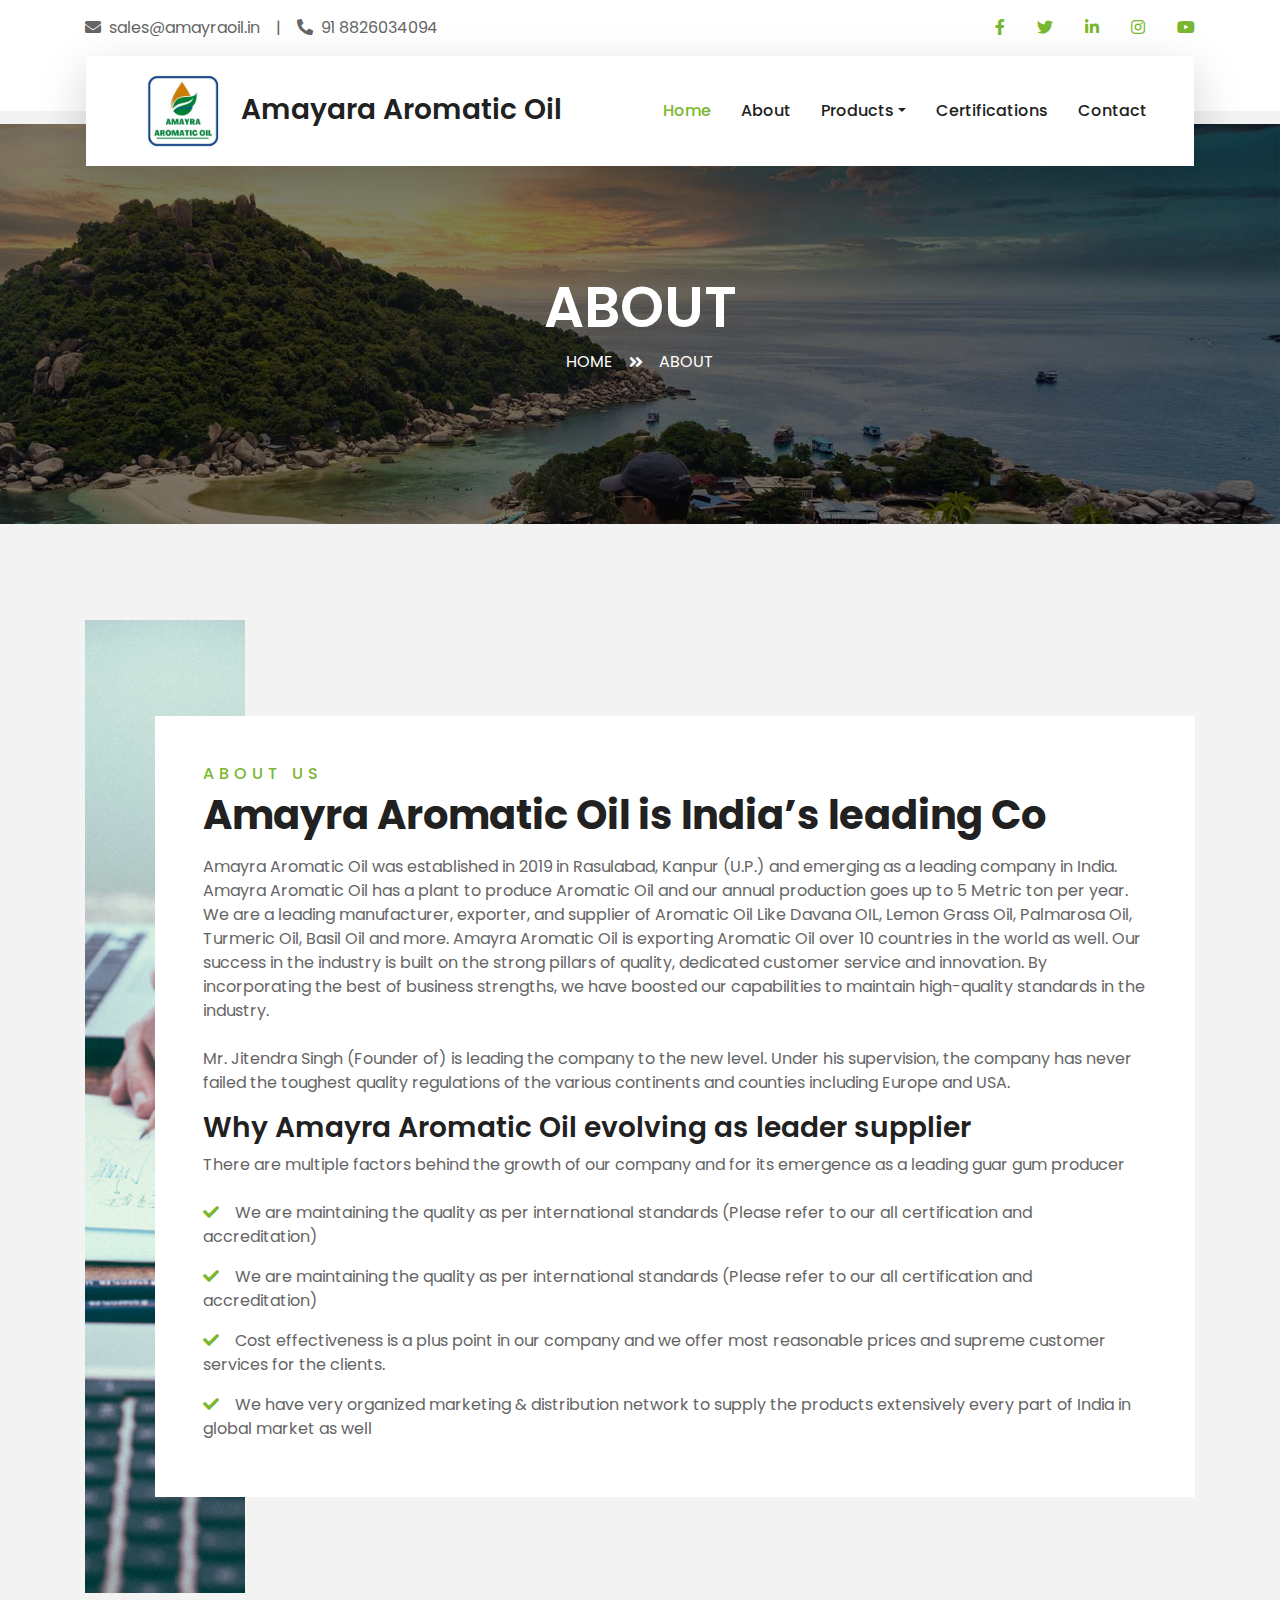
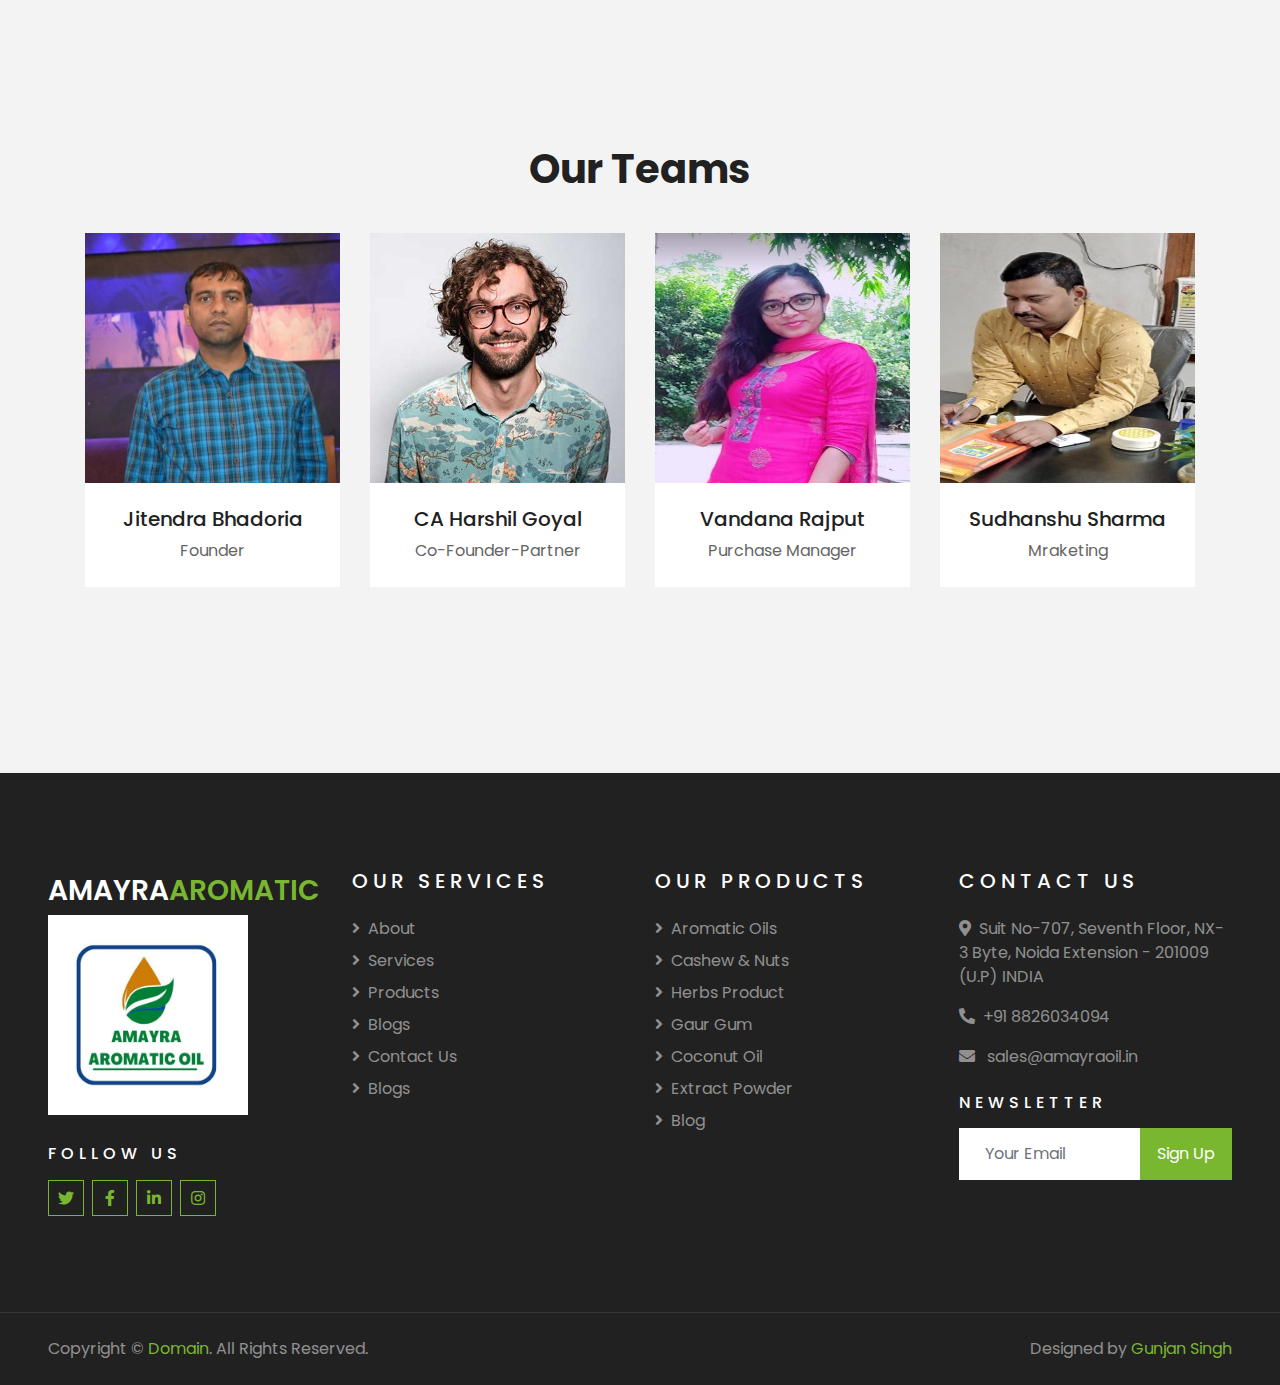
==== commit 1a00ed86: "few changes done" ====
--- a/about.html
+++ b/about.html
@@ -35,7 +35,7 @@
                     <div class="d-inline-flex align-items-center">
                         <p><i class="fa fa-envelope mr-2"></i>sales@amayraoil.in</p>
                         <p class="text-body px-3">|</p>
-                        <p><i class="fa fa-phone-alt mr-2"></i>91 9910548579</p>
+                        <p><i class="fa fa-phone-alt mr-2"></i>91 8826034094</p>
                     </div>
                 </div>
                 <div class="col-lg-6 text-center text-lg-right">
@@ -282,8 +282,8 @@
             </div>
             <div class="col-lg-3 col-md-6 mb-5">
                 <h5 class="text-white text-uppercase mb-4" style="letter-spacing: 5px;">Contact Us</h5>
-                <p><i class="fa fa-map-marker-alt mr-2"></i>Office Suit No-7, NX-3 Byte Noida Extension</p>
-                <p><i class="fa fa-phone-alt mr-2"></i>+91 9910548579</p>
+                <p><i class="fa fa-map-marker-alt mr-2"></i>Suit No-707, Seventh Floor, NX-3 Byte, Noida Extension - 201009 (U.P) INDIA</p>
+                <p><i class="fa fa-phone-alt mr-2"></i>+91 8826034094</p>
                 <p><i class="fa fa-envelope mr-2"></i> sales@amayraoil.in</p>
                 <h6 class="text-white text-uppercase mt-4 mb-3" style="letter-spacing: 5px;">Newsletter</h6>
                 <div class="w-100">
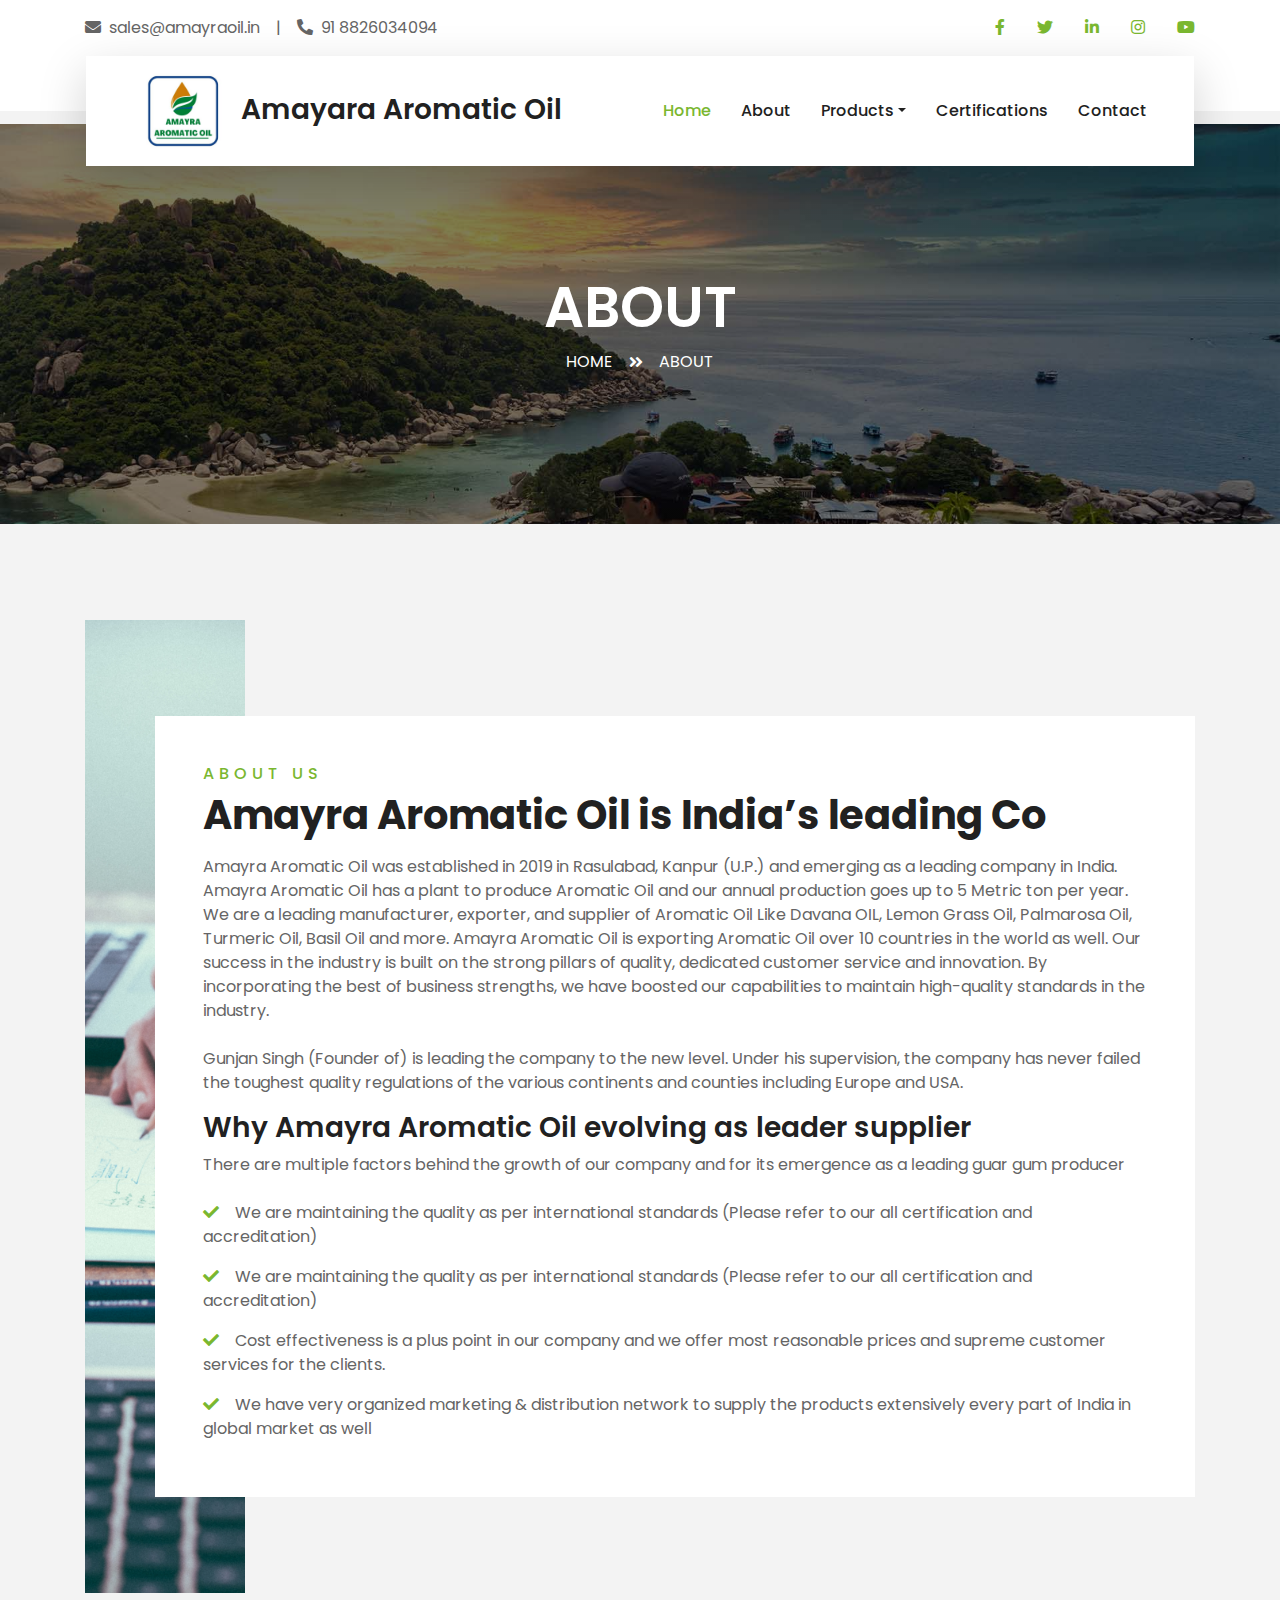
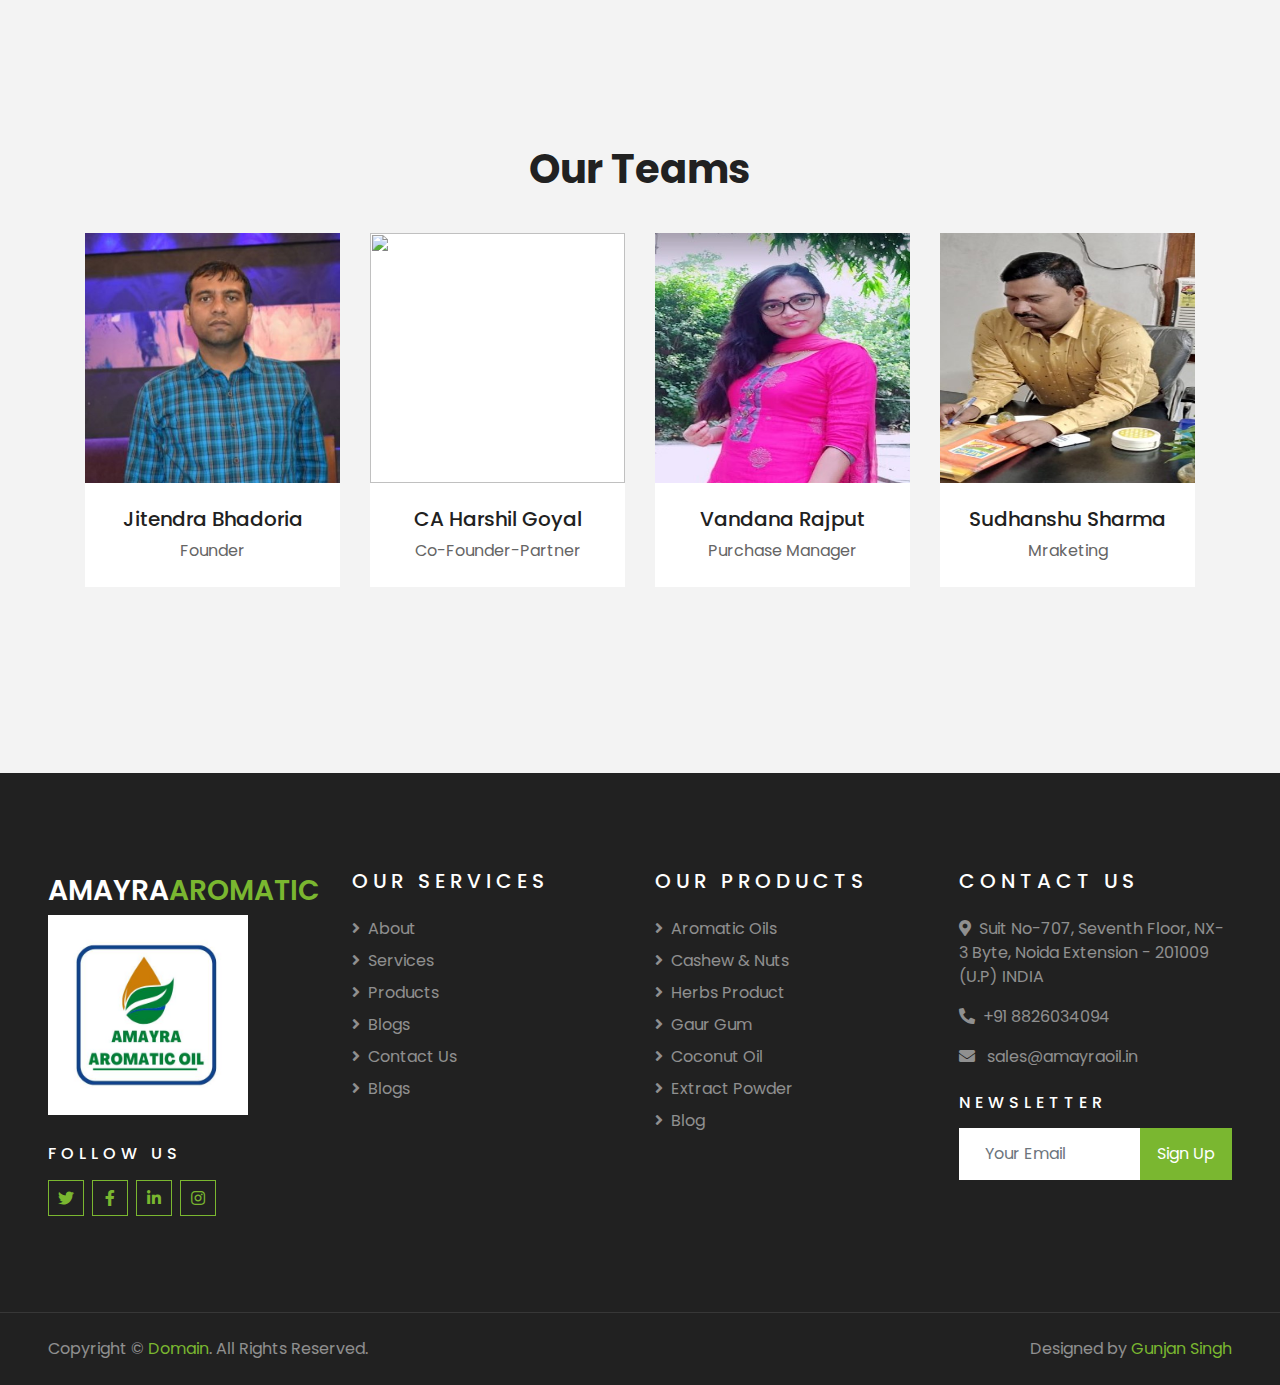
==== commit 2e4af12f: "first" ====
--- a/about.html
+++ b/about.html
@@ -134,7 +134,7 @@
                             the industry is built on the strong pillars of quality, dedicated customer service and innovation. By 
                             incorporating the best of business strengths, we have boosted our capabilities to maintain high-quality 
                             standards in the industry.<br><br>
-                            Mr. Jitendra Singh (Founder of) is leading the company to the new level. Under his supervision, the 
+                            Gunjan Singh (Founder of) is leading the company to the new level. Under his supervision, the 
                             company has never failed the toughest quality regulations of the various continents and counties 
                             including Europe and USA.</p>
                         
